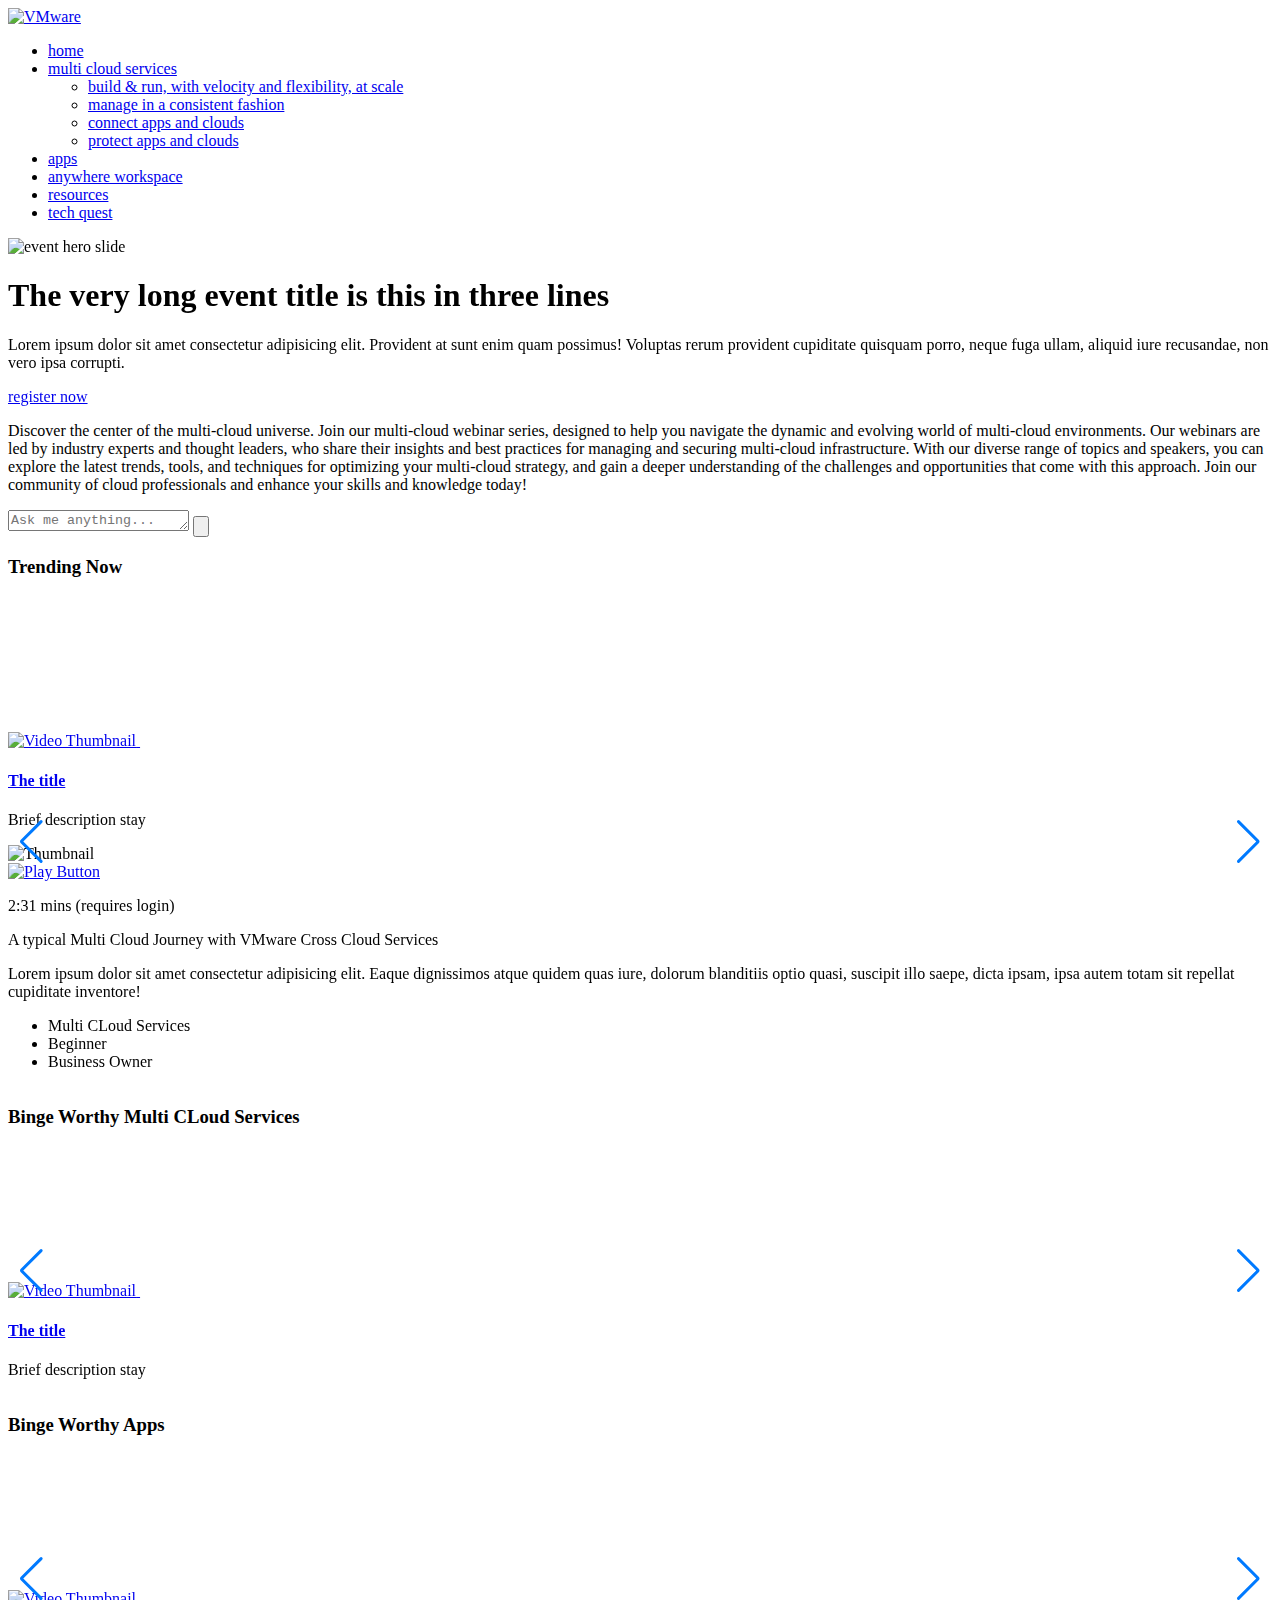
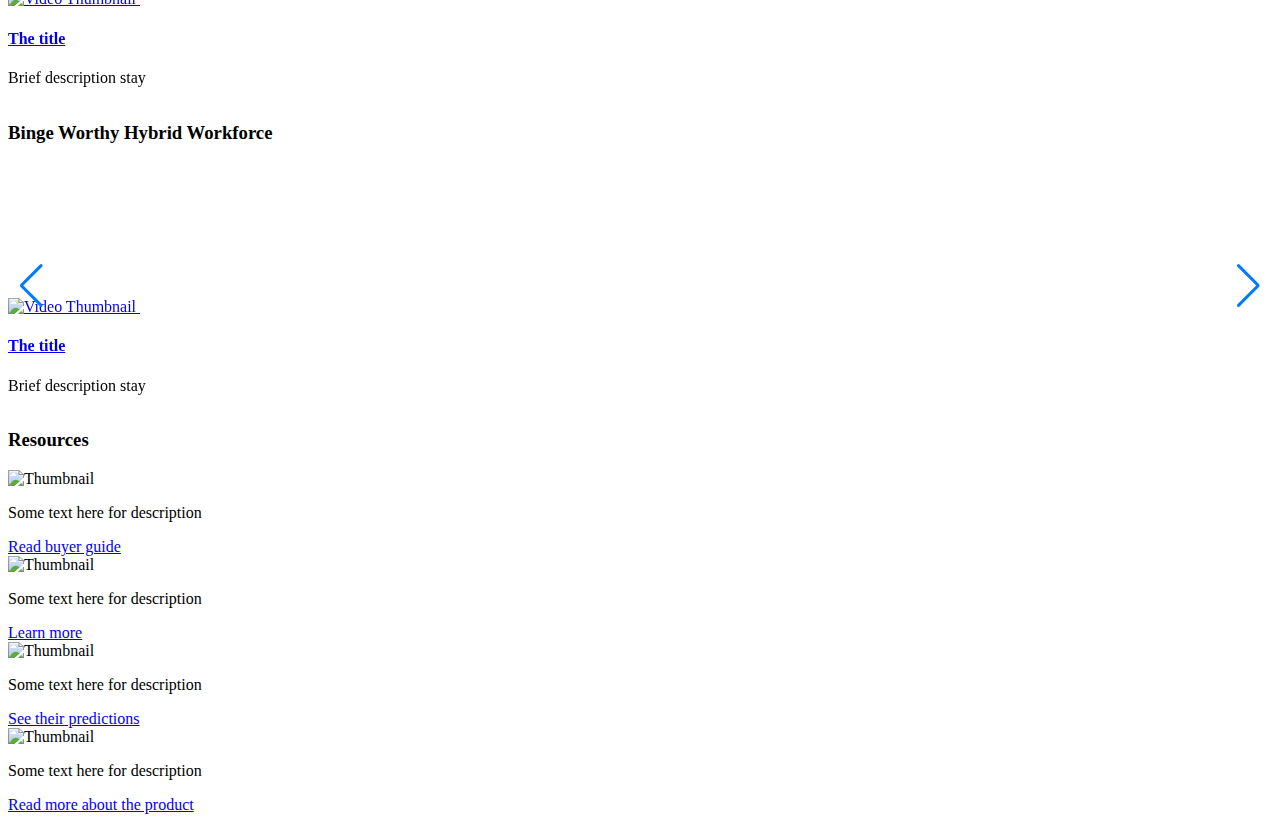
==== index.html @ da5b0b2d "Update index.html" ====
<!DOCTYPE HTML>
<html lang="en" class="no-js">
<head>
	<meta charset='UTF-8'>
	<!-- www.phpied.com/conditional-comments-block-downloads/ -->
	<!--[if IE]><![endif]-->

	<meta http-equiv="X-UA-Compatible" content="IE=edge,chrome=1">
	<meta name="viewport" content="width=device-width, initial-scale=1.0, user-scalable=no">

	<link rel="shortcut icon" href="/favicon.ico">
	<link rel="apple-touch-icon" href="/apple-touch-icon.png">


	<link rel="stylesheet" href="//www.vmware.com/content/dam/vmwaredesigns/scrapercontent/responsive.css">
	<link href="//vjs.zencdn.net/8.3.0/video-js.css" rel="stylesheet" />
	<link rel="stylesheet" href="//cdn.jsdelivr.net/npm/swiper@10/swiper-bundle.min.css">
	<link rel="stylesheet" href="//cdnjs.cloudflare.com/ajax/libs/magnific-popup.js/1.1.0/magnific-popup.css">
	<link rel="stylesheet" href="css/screen.css" />

	<!--[if lt IE 9]>
	<script src="//html5shiv.googlecode.com/svn/trunk/html5.js"></script>
	<![endif]-->	

	<title>VMware Resource Hub - APJ</title>

</head>

<body>

	<header class="site_header outer_wrap">
		<div class="wrap">
			<div class="header_nav flexbox"> <!-- Add Active -->
				<a href="#" class="home_page">
					<img src="images/vmware.svg" alt="VMware">
				</a>
				<nav class="main_nav">
					<div class="toggleWrap">
						<div class="toggle"> <!-- Add Active -->
							<div class="top"><span></span></div>
							<div class="center"><span></span></div>
							<div class="bottom"><span></span></div>
						</div>
					</div><!-- End of toggleWrap -->
					<ul class="menu">
						<li><a href="#">home</a></li>
						<li>
							<a href="#">multi cloud services</a>
							<ul>
								<li><a href="#">build &amp; run, with velocity and flexibility, at scale</a></li>
								<li><a href="#">manage in a consistent fashion</a></li>
								<li><a href="#">connect apps and clouds</a></li>
								<li><a href="#">protect apps and clouds</a></li>
							</ul>
						</li>
						<li><a href="#">apps</a></li>
						<li><a href="#">anywhere workspace</a></li>
						<li><a href="#">resources</a></li>
						<li><a href="#">tech quest</a></li>
					</ul>
				</nav>
			</div>
		</div>
	</header>

	<section class="event_slides">
		<div class="event_slides-container">
			<div class="swiper event_swiper">
			  <!-- Additional required wrapper -->
			  <div class="swiper-wrapper">
			    <!-- Slides -->
			    <div class="swiper-slide event_swiper-container">
			    	<img src="images/vmwareexplore2023.jpg" alt="event hero slide">
						<div class="event_details">
							<h1 class="event_details-title">The very long event title is this in three lines</h1>
							<p class="event_details-desc">Lorem ipsum dolor sit amet consectetur adipisicing elit. Provident at sunt enim quam possimus! Voluptas rerum provident cupiditate quisquam porro, neque fuga ullam, aliquid iure recusandae, non vero ipsa corrupti.</p>
							<a href="#" class="button">register now</a>
						</div>
			    </div>
			    <div class="swiper-slide event_swiper-container">
			    	<img src="images/eventHero.jpg" alt="event hero slide">
						<div class="event_details">
							<h1 class="event_details-title" style="color: #717074;">The event title</h1>
							<p class="event_details-desc" style="color: #717074;">some description text stay here</p>
							<a href="#" class="button">register now</a>
						</div>
			    </div>
			  </div>
			  <!-- If we need pagination -->
			  <div class="swiper-pagination"></div>
			</div>
		</div>
	</section>

	<div class="pageWrap outer_wrap">
		
		<section class="intro wrap">
			<p>Discover the center of the multi-cloud universe.  Join our multi-cloud webinar series, designed to help you navigate the dynamic and evolving world of multi-cloud environments. Our webinars are led by industry experts and thought leaders, who share their insights and best practices for managing and securing multi-cloud infrastructure. With our diverse range of topics and speakers, you can explore the latest trends, tools, and techniques for optimizing your multi-cloud strategy, and gain a deeper understanding of the challenges and opportunities that come with this approach. Join our community of cloud professionals and enhance your skills and knowledge today!</p>
		</section>

		<main class="main_contents wrap">
			
			<section class="search_filter">
				<form action="">
					<textarea rows="1" placeholder="Ask me anything..."></textarea>
					<button class="search_filter-button">
						<svg xmlns="http://www.w3.org/2000/svg" viewBox="0 0 16 16" fill="none" class="h-4 w-4 m-1 md:m-0" stroke-width="2">
							<path d="M.5 1.163A1 1 0 0 1 1.97.28l12.868 6.837a1 1 0 0 1 0 1.766L1.969 15.72A1 1 0 0 1 .5 14.836V10.33a1 1 0 0 1 .816-.983L8.5 8 1.316 6.653A1 1 0 0 1 .5 5.67V1.163Z" fill="currentColor"></path>
						</svg>
					</button>
				</form>
			</section>

			<section class="contents">
				<div class="contents_video">
					<!-- Videos Row -->
					<article class="row videos_row">
						<h3>Trending Now</h3>
						<!-- Slider main container -->
						<div class="swiper video_swiper">
						  <!-- Additional required wrapper -->
						  <div class="swiper-wrapper">
						    <!-- Slides -->
						    <div class="swiper-slide video flexbox">
						    	<a href="#video1" class="video_link open-popup-link">
						    		<img src="images/uma.jpg" alt="Video Thumbnail">
						    	</a>
					    		<video id="my-video" class="video-js" preload="auto" poster="images/uma.jpg" data-setup='{}' vjs-big-play-centered>
									  <source src="//vjs.zencdn.net/v/oceans.mp4" type="video/mp4">
									  	<p class="vjs-no-js">
									  		To view this video please enable JavaScript, and consider upgrading to a web browser that <a href="https://videojs.com/html5-video-support/" target="_blank">supports HTML5 video</a>
									  	</p>
									</video>
						    	<div class="video_desc">
						    		<a href="#video1" class="open-popup-link">
						    			<h4>The title</h4>
						    		</a>
						    		<p>Brief description stay</p>
						    	</div>
						    	<div id="video1" class="white-popup mfp-hide video_pop">
										<div class="video_pop-thumbnail"><img src="uma.jpg" alt="Thumbnail"></div>
										<div class="info">
											<div class="info_announcement">
												<a href="https://videos.vmware.com/" target="_blank"><img src="images/play.png" alt="Play Button"></a>
												<p>2:31 mins (requires login)</p>
											</div>
											<div class="info_desc">
												<p class="title">
													A typical Multi Cloud Journey with VMware Cross Cloud Services
												</p>
												<p>
													Lorem ipsum dolor sit amet consectetur adipisicing elit. Eaque dignissimos atque quidem quas iure, dolorum blanditiis optio quasi, suscipit illo saepe, dicta ipsam, ipsa autem totam sit repellat cupiditate inventore!
												</p>
											</div>
											<div class="info_tags">
												<ul>
													<li>Multi CLoud Services</li>
													<li>Beginner</li>
													<li>Business Owner</li>
												</ul>
											</div>
										</div>
									</div>
						    </div>
						    <div class="swiper-slide video flexbox">
						    	<a href="#" class="video_link">
						    		<img src="images/Craig_skills-gap-article-image.jpg" alt="Video Thumbnail">
						    	</a>
					    		<video id="my-video" class="video-js" preload="auto" poster="images/Craig_skills-gap-article-image.jpg" data-setup='{}' vjs-big-play-centered>
									  <source src="//vjs.zencdn.net/v/oceans.mp4" type="video/mp4">
								  	<p class="vjs-no-js">
								  		To view this video please enable JavaScript, and consider upgrading to a web browser that <a href="https://videojs.com/html5-video-support/" target="_blank">supports HTML5 video</a>
								  	</p>
									</video>
						    	<div class="video_desc">
						    		<a href="#">
						    			<h4>The title</h4>
						    		</a>
						    		<p>Brief description stay</p>
						    	</div>
						    </div>
						    <div class="swiper-slide video flexbox">
						    	<a href="#" class="video_link">
						    		<img src="images/Forbes-Best-Employers-for-Diversity_23_1200x600.jpg" alt="Video Thumbnail">
						    	</a>
					    		<video id="my-video" class="video-js" preload="auto" poster="images/Forbes-Best-Employers-for-Diversity_23_1200x600.jpg" data-setup='{}' vjs-big-play-centered>
									  <source src="//vjs.zencdn.net/v/oceans.mp4" type="video/mp4">
								  	<p class="vjs-no-js">
								  		To view this video please enable JavaScript, and consider upgrading to a web browser that <a href="https://videojs.com/html5-video-support/" target="_blank">supports HTML5 video</a>
								  	</p>
									</video>
						    	<div class="video_desc">
						    		<a href="#">
						    			<h4>The title</h4>
						    		</a>
						    		<p>Brief description stay</p>
						    	</div>
						    </div>
						    <div class="swiper-slide video flexbox">
						    	<a href="#" class="video_link">
						    		<img src="images/GettyImages-1165633152.jpg" alt="Video Thumbnail">
						    	</a>
					    		<video id="my-video" class="video-js" preload="auto" poster="images/GettyImages-1165633152.jpg" data-setup='{}'>
									  <source src="//vjs.zencdn.net/v/oceans.mp4" type="video/mp4">
								  	<p class="vjs-no-js">
								  		To view this video please enable JavaScript, and consider upgrading to a web browser that <a href="https://videojs.com/html5-video-support/" target="_blank">supports HTML5 video</a>
								  	</p>
									</video>
						    	<div class="video_desc">
						    		<a href="#">
						    			<h4>The title</h4>
						    		</a>
						    		<p>Brief description stay</p>
						    	</div>
						    </div>
						    <div class="swiper-slide video flexbox">
						    	<a href="#" class="video_link">
						    		<img src="images/GettyImages-1266563478.jpg" alt="Video Thumbnail">
						    	</a>
					    		<video id="my-video" class="video-js" preload="auto" poster="images/GettyImages-1266563478.jpg" data-setup='{}'>
									  <source src="//vjs.zencdn.net/v/oceans.mp4" type="video/mp4">
								  	<p class="vjs-no-js">
								  		To view this video please enable JavaScript, and consider upgrading to a web browser that <a href="https://videojs.com/html5-video-support/" target="_blank">supports HTML5 video</a>
								  	</p>
									</video>
						    	<div class="video_desc">
						    		<a href="#">
						    			<h4>The title</h4>
						    		</a>
						    		<p>Brief description stay</p>
						    	</div>
						    </div>
						    <div class="swiper-slide video flexbox">
						    	<a href="#" class="video_link">
						    		<img src="images/GettyImages-1310129233.jpg" alt="Video Thumbnail">
						    	</a>
					    		<video id="my-video" class="video-js" preload="auto" poster="images/GettyImages-1310129233.jpg" data-setup='{}'>
									  <source src="//vjs.zencdn.net/v/oceans.mp4" type="video/mp4">
								  	<p class="vjs-no-js">
								  		To view this video please enable JavaScript, and consider upgrading to a web browser that <a href="https://videojs.com/html5-video-support/" target="_blank">supports HTML5 video</a>
								  	</p>
									</video>
						    	<div class="video_desc">
						    		<a href="#">
						    			<h4>The title</h4>
						    		</a>
						    		<p>Brief description stay</p>
						    	</div>
						    </div>
						  </div>
						  <!-- If we need navigation buttons -->
						  <div class="swiper-button-prev"></div>
					  	<div class="swiper-button-next"></div>
						</div>
					</article>

					<!-- Videos Row -->
					<article class="row videos_row">
						<h3>Binge Worthy Multi CLoud Services</h3>
						<!-- Slider main container -->
						<div class="swiper video_swiper">
						  <!-- Additional required wrapper -->
						  <div class="swiper-wrapper">
						    <!-- Slides -->
						    <div class="swiper-slide video flexbox">
						    	<a href="#" class="video_link">
						    		<img src="images/Hummingbird-thumbnail.jpg" alt="Video Thumbnail">
						    	</a>
					    		<video id="my-video" class="video-js" preload="auto" poster="images/Hummingbird-thumbnail.jpg" data-setup='{}'>
									  <source src="//vjs.zencdn.net/v/oceans.mp4" type="video/mp4">
								  	<p class="vjs-no-js">
								  		To view this video please enable JavaScript, and consider upgrading to a web browser that <a href="https://videojs.com/html5-video-support/" target="_blank">supports HTML5 video</a>
								  	</p>
									</video>
						    	<div class="video_desc">
						    		<a href="#">
						    			<h4>The title</h4>
						    		</a>
						    		<p>Brief description stay</p>
						    	</div>
						    </div>
						    <div class="swiper-slide video flexbox">
						    	<a href="#" class="video_link">
						    		<img src="images/kitradio-e1683041613956.jpg" alt="Video Thumbnail">
						    	</a>
					    		<video id="my-video" class="video-js" preload="auto" poster="images/kitradio-e1683041613956.jpg" data-setup='{}'>
									  <source src="//vjs.zencdn.net/v/oceans.mp4" type="video/mp4">
								  	<p class="vjs-no-js">
								  		To view this video please enable JavaScript, and consider upgrading to a web browser that <a href="https://videojs.com/html5-video-support/" target="_blank">supports HTML5 video</a>
								  	</p>
									</video>
						    	<div class="video_desc">
						    		<a href="#">
						    			<h4>The title</h4>
						    		</a>
						    		<p>Brief description stay</p>
						    	</div>
						    </div>
						    <div class="swiper-slide video flexbox">
						    	<a href="#" class="video_link">
						    		<img src="images/multi-cloud-costs-benefits-analysis-vmware-survey.jpg" alt="Video Thumbnail">
						    	</a>
					    		<video id="my-video" class="video-js" preload="auto" poster="images/multi-cloud-costs-benefits-analysis-vmware-survey.jpg" data-setup='{}'>
									  <source src="//vjs.zencdn.net/v/oceans.mp4" type="video/mp4">
								  	<p class="vjs-no-js">
								  		To view this video please enable JavaScript, and consider upgrading to a web browser that <a href="https://videojs.com/html5-video-support/" target="_blank">supports HTML5 video</a>
								  	</p>
									</video>
						    	<div class="video_desc">
						    		<a href="#">
						    			<h4>The title</h4>
						    		</a>
						    		<p>Brief description stay</p>
						    	</div>
						    </div>
						    <div class="swiper-slide video flexbox">
						    	<a href="#" class="video_link">
						    		<img src="images/Raghu-byline-HERO.jpg" alt="Video Thumbnail">
						    	</a>
					    		<video id="my-video" class="video-js" preload="auto" poster="images/Raghu-byline-HERO.jpg" data-setup='{}'>
									  <source src="//vjs.zencdn.net/v/oceans.mp4" type="video/mp4">
								  	<p class="vjs-no-js">
								  		To view this video please enable JavaScript, and consider upgrading to a web browser that <a href="https://videojs.com/html5-video-support/" target="_blank">supports HTML5 video</a>
								  	</p>
									</video>
						    	<div class="video_desc">
						    		<a href="#">
						    			<h4>The title</h4>
						    		</a>
						    		<p>Brief description stay</p>
						    	</div>
						    </div>
						    <div class="swiper-slide video flexbox">
						    	<a href="#" class="video_link">
						    		<img src="images/raghuonstage.jpg" alt="Video Thumbnail">
						    	</a>
					    		<video id="my-video" class="video-js" preload="auto" poster="images/raghuonstage.jpg" data-setup='{}'>
									  <source src="//vjs.zencdn.net/v/oceans.mp4" type="video/mp4">
								  	<p class="vjs-no-js">
								  		To view this video please enable JavaScript, and consider upgrading to a web browser that <a href="https://videojs.com/html5-video-support/" target="_blank">supports HTML5 video</a>
								  	</p>
									</video>
						    	<div class="video_desc">
						    		<a href="#">
						    			<h4>The title</h4>
						    		</a>
						    		<p>Brief description stay</p>
						    	</div>
						    </div>
						    <div class="swiper-slide video flexbox">
						    	<a href="#" class="video_link">
						    		<img src="images/Sylvain-on-stage-at-Explore_one-year-in-APJ.jpg" alt="Video Thumbnail">
						    	</a>
					    		<video id="my-video" class="video-js" preload="auto" poster="images/Sylvain-on-stage-at-Explore_one-year-in-APJ.jpg" data-setup='{}'>
									  <source src="//vjs.zencdn.net/v/oceans.mp4" type="video/mp4">
								  	<p class="vjs-no-js">
								  		To view this video please enable JavaScript, and consider upgrading to a web browser that <a href="https://videojs.com/html5-video-support/" target="_blank">supports HTML5 video</a>
								  	</p>
									</video>
						    	<div class="video_desc">
						    		<a href="#">
						    			<h4>The title</h4>
						    		</a>
						    		<p>Brief description stay</p>
						    	</div>
						    </div>
						  </div>
						  <!-- If we need navigation buttons -->
						  <div class="swiper-button-prev"></div>
					  	<div class="swiper-button-next"></div>
						</div>
					</article>
					
					<!-- Videos Row -->
					<article class="row videos_row">
						<h3>Binge Worthy Apps</h3>
						<!-- Slider main container -->
						<div class="swiper video_swiper">
						  <!-- Additional required wrapper -->
						  <div class="swiper-wrapper">
						    <!-- Slides -->
						    <div class="swiper-slide video flexbox">
						    	<a href="#" class="video_link">
						    		<img src="images/THS01364copy.jpg" alt="Video Thumbnail">
						    	</a>
					    		<video id="my-video" class="video-js" preload="auto" poster="images/THS01364copy.jpg" data-setup='{}'>
									  <source src="//vjs.zencdn.net/v/oceans.mp4" type="video/mp4">
								  	<p class="vjs-no-js">
								  		To view this video please enable JavaScript, and consider upgrading to a web browser that <a href="https://videojs.com/html5-video-support/" target="_blank">supports HTML5 video</a>
								  	</p>
									</video>
						    	<div class="video_desc">
						    		<a href="#">
						    			<h4>The title</h4>
						    		</a>
						    		<p>Brief description stay</p>
						    	</div>
						    </div>
						    <div class="swiper-slide video flexbox">
						    	<a href="#" class="video_link">
						    		<img src="images/Windfarm.jpg" alt="Video Thumbnail">
						    	</a>
					    		<video id="my-video" class="video-js" preload="auto" poster="images/Windfarm.jpg" data-setup='{}'>
									  <source src="//vjs.zencdn.net/v/oceans.mp4" type="video/mp4">
								  	<p class="vjs-no-js">
								  		To view this video please enable JavaScript, and consider upgrading to a web browser that <a href="https://videojs.com/html5-video-support/" target="_blank">supports HTML5 video</a>
								  	</p>
									</video>
						    	<div class="video_desc">
						    		<a href="#">
						    			<h4>The title</h4>
						    		</a>
						    		<p>Brief description stay</p>
						    	</div>
						    </div>
						    <div class="swiper-slide video flexbox">
						    	<a href="#" class="video_link">
						    		<img src="images/Connecting-partners-2_Uma.jpg" alt="Video Thumbnail">
						    	</a>
					    		<video id="my-video" class="video-js" preload="auto" poster="images/Connecting-partners-2_Uma.jpg" data-setup='{}'>
									  <source src="//vjs.zencdn.net/v/oceans.mp4" type="video/mp4">
								  	<p class="vjs-no-js">
								  		To view this video please enable JavaScript, and consider upgrading to a web browser that <a href="https://videojs.com/html5-video-support/" target="_blank">supports HTML5 video</a>
								  	</p>
									</video>
						    	<div class="video_desc">
						    		<a href="#">
						    			<h4>The title</h4>
						    		</a>
						    		<p>Brief description stay</p>
						    	</div>
						    </div>
						    <div class="swiper-slide video flexbox">
						    	<a href="#" class="video_link">
						    		<img src="images/Connecting-partners-2_Uma.jpg" alt="Video Thumbnail">
						    	</a>
					    		<video id="my-video" class="video-js" preload="auto" poster="images/Connecting-partners-2_Uma.jpg" data-setup='{}'>
									  <source src="//vjs.zencdn.net/v/oceans.mp4" type="video/mp4">
								  	<p class="vjs-no-js">
								  		To view this video please enable JavaScript, and consider upgrading to a web browser that <a href="https://videojs.com/html5-video-support/" target="_blank">supports HTML5 video</a>
								  	</p>
									</video>
						    	<div class="video_desc">
						    		<a href="#">
						    			<h4>The title</h4>
						    		</a>
						    		<p>Brief description stay</p>
						    	</div>
						    </div>
						    <div class="swiper-slide video flexbox">
						    	<a href="#" class="video_link">
						    		<img src="images/Forbes-Best-Employers-for-Diversity_23_1200x600.jpg" alt="Video Thumbnail">
						    	</a>
					    		<video id="my-video" class="video-js" preload="auto" poster="images/Forbes-Best-Employers-for-Diversity_23_1200x600.jpg" data-setup='{}'>
									  <source src="//vjs.zencdn.net/v/oceans.mp4" type="video/mp4">
								  	<p class="vjs-no-js">
								  		To view this video please enable JavaScript, and consider upgrading to a web browser that <a href="https://videojs.com/html5-video-support/" target="_blank">supports HTML5 video</a>
								  	</p>
									</video>
						    	<div class="video_desc">
						    		<a href="#">
						    			<h4>The title</h4>
						    		</a>
						    		<p>Brief description stay</p>
						    	</div>
						    </div>
						    <div class="swiper-slide video flexbox">
						    	<a href="#" class="video_link">
						    		<img src="images/GettyImages-1165633152.jpg" alt="Video Thumbnail">
						    	</a>
					    		<video id="my-video" class="video-js" preload="auto" poster="images/GettyImages-1165633152.jpg" data-setup='{}'>
									  <source src="//vjs.zencdn.net/v/oceans.mp4" type="video/mp4">
								  	<p class="vjs-no-js">
								  		To view this video please enable JavaScript, and consider upgrading to a web browser that <a href="https://videojs.com/html5-video-support/" target="_blank">supports HTML5 video</a>
								  	</p>
									</video>
						    	<div class="video_desc">
						    		<a href="#">
						    			<h4>The title</h4>
						    		</a>
						    		<p>Brief description stay</p>
						    	</div>
						    </div>
						  </div>
						  <!-- If we need navigation buttons -->
						  <div class="swiper-button-prev"></div>
					  	<div class="swiper-button-next"></div>
						</div>
					</article>
					
					<!-- Videos Row -->
					<article class="row videos_row">
						<h3>Binge Worthy Hybrid Workforce</h3>
						<!-- Slider main container -->
						<div class="swiper video_swiper">
						  <!-- Additional required wrapper -->
						  <div class="swiper-wrapper">
						    <!-- Slides -->
						    <div class="swiper-slide video flexbox">
						    	<a href="#" class="video_link">
						    		<img src="images/GettyImages-1266563478.jpg" alt="Video Thumbnail">
						    	</a>
					    		<video id="my-video" class="video-js" preload="auto" poster="images/GettyImages-1266563478.jpg" data-setup='{}'>
									  <source src="//vjs.zencdn.net/v/oceans.mp4" type="video/mp4">
								  	<p class="vjs-no-js">
								  		To view this video please enable JavaScript, and consider upgrading to a web browser that <a href="https://videojs.com/html5-video-support/" target="_blank">supports HTML5 video</a>
								  	</p>
									</video>
						    	<div class="video_desc">
						    		<a href="#">
						    			<h4>The title</h4>
						    		</a>
						    		<p>Brief description stay</p>
						    	</div>
						    </div>
						    <div class="swiper-slide video flexbox">
						    	<a href="#" class="video_link">
						    		<img src="images/GettyImages-1310129233.jpg" alt="Video Thumbnail">
						    	</a>
					    		<video id="my-video" class="video-js" preload="auto" poster="images/GettyImages-1310129233.jpg" data-setup='{}'>
									  <source src="//vjs.zencdn.net/v/oceans.mp4" type="video/mp4">
								  	<p class="vjs-no-js">
								  		To view this video please enable JavaScript, and consider upgrading to a web browser that <a href="https://videojs.com/html5-video-support/" target="_blank">supports HTML5 video</a>
								  	</p>
									</video>
						    	<div class="video_desc">
						    		<a href="#">
						    			<h4>The title</h4>
						    		</a>
						    		<p>Brief description stay</p>
						    	</div>
						    </div>
						    <div class="swiper-slide video flexbox">
						    	<a href="#" class="video_link">
						    		<img src="images/Hummingbird-thumbnail.jpg" alt="Video Thumbnail">
						    	</a>
					    		<video id="my-video" class="video-js" preload="auto" poster="images/Hummingbird-thumbnail.jpg" data-setup='{}'>
									  <source src="//vjs.zencdn.net/v/oceans.mp4" type="video/mp4">
								  	<p class="vjs-no-js">
								  		To view this video please enable JavaScript, and consider upgrading to a web browser that <a href="https://videojs.com/html5-video-support/" target="_blank">supports HTML5 video</a>
								  	</p>
									</video>
						    	<div class="video_desc">
						    		<a href="#">
						    			<h4>The title</h4>
						    		</a>
						    		<p>Brief description stay</p>
						    	</div>
						    </div>
						    <div class="swiper-slide video flexbox">
						    	<a href="#" class="video_link">
						    		<img src="images/kitradio-e1683041613956.jpg" alt="Video Thumbnail">
						    	</a>
					    		<video id="my-video" class="video-js" preload="auto" poster="images/kitradio-e1683041613956.jpg" data-setup='{}'>
									  <source src="//vjs.zencdn.net/v/oceans.mp4" type="video/mp4">
								  	<p class="vjs-no-js">
								  		To view this video please enable JavaScript, and consider upgrading to a web browser that <a href="https://videojs.com/html5-video-support/" target="_blank">supports HTML5 video</a>
								  	</p>
									</video>
						    	<div class="video_desc">
						    		<a href="#">
						    			<h4>The title</h4>
						    		</a>
						    		<p>Brief description stay</p>
						    	</div>
						    </div>
						    <div class="swiper-slide video flexbox">
						    	<a href="#" class="video_link">
						    		<img src="images/multi-cloud-costs-benefits-analysis-vmware-survey.jpg" alt="Video Thumbnail">
						    	</a>
					    		<video id="my-video" class="video-js" preload="auto" poster="images/multi-cloud-costs-benefits-analysis-vmware-survey.jpg" data-setup='{}'>
									  <source src="//vjs.zencdn.net/v/oceans.mp4" type="video/mp4">
								  	<p class="vjs-no-js">
								  		To view this video please enable JavaScript, and consider upgrading to a web browser that <a href="https://videojs.com/html5-video-support/" target="_blank">supports HTML5 video</a>
								  	</p>
									</video>
						    	<div class="video_desc">
						    		<a href="#">
						    			<h4>The title</h4>
						    		</a>
						    		<p>Brief description stay</p>
						    	</div>
						    </div>
						    <div class="swiper-slide video flexbox">
						    	<a href="#" class="video_link">
						    		<img src="images/Raghu-byline-HERO.jpg" alt="Video Thumbnail">
						    	</a>
					    		<video id="my-video" class="video-js" preload="auto" poster="images/Raghu-byline-HERO.jpg" data-setup='{}'>
									  <source src="//vjs.zencdn.net/v/oceans.mp4" type="video/mp4">
								  	<p class="vjs-no-js">
								  		To view this video please enable JavaScript, and consider upgrading to a web browser that <a href="https://videojs.com/html5-video-support/" target="_blank">supports HTML5 video</a>
								  	</p>
									</video>
						    	<div class="video_desc">
						    		<a href="#">
						    			<h4>The title</h4>
						    		</a>
						    		<p>Brief description stay</p>
						    	</div>
						    </div>
						  </div>
						  <!-- If we need navigation buttons -->
						  <div class="swiper-button-prev"></div>
					  	<div class="swiper-button-next"></div>
						</div>
					</article>
				</div>
				<div class="contents_resources">
					<aside>
						<h3>Resources</h3>
						<article class="new_resource">
							<img src="images/1723233-vmwx22-anywhere-workspace-HERO.jpg" alt="Thumbnail">
							<p>Some text here for description</p>
							<a href="#" class="mini_button">Read buyer guide</a>
						</article>
						<article class="new_resource">
							<img src="images/1723233-vmwx22-networking-HERO.jpg" alt="Thumbnail">
							<p>Some text here for description</p>
							<a href="#" class="mini_button">Learn more</a>
						</article>
						<article class="new_resource">
							<img src="images/1723233-vmwx22-security-HERO.jpg" alt="Thumbnail">
							<p>Some text here for description</p>
							<a href="#" class="mini_button">See their predictions</a>
						</article>
						<article class="new_resource">
							<img src="images/1723233-vmwx22-sovereign-cloud-HERO-1.jpg" alt="Thumbnail">
							<p>Some text here for description</p>
							<a href="#" class="mini_button">Read more about the product</a>
						</article>
					</aside>
				</div>
			</section>

		</main>

	</div> <!-- End of pageWrap -->

	<footer class="site-footer">
		<div class="vmfoot">
			<div id="page-footer"></div>
		</div>
	</footer>

	
	
	<script type="text/javascript" src="https://code.jquery.com/jquery-latest.min.js"></script>
	<script src="//www.vmware.com/bin/vmware/template/scrapercontent.en.js"></script>
	<script src="//www.vmware.com/content/dam/vmwaredesigns/scrapercontent/responsive.js"></script>
	<!-- <script src="//vjs.zencdn.net/8.3.0/video.min.js"></script> -->
	<script src="//cdn.jsdelivr.net/npm/swiper@10/swiper-bundle.min.js"></script>
	<script src="//cdnjs.cloudflare.com/ajax/libs/magnific-popup.js/1.1.0/jquery.magnific-popup.min.js"></script>
	<script src="js/script.js"></script>
	
</body>
</html>
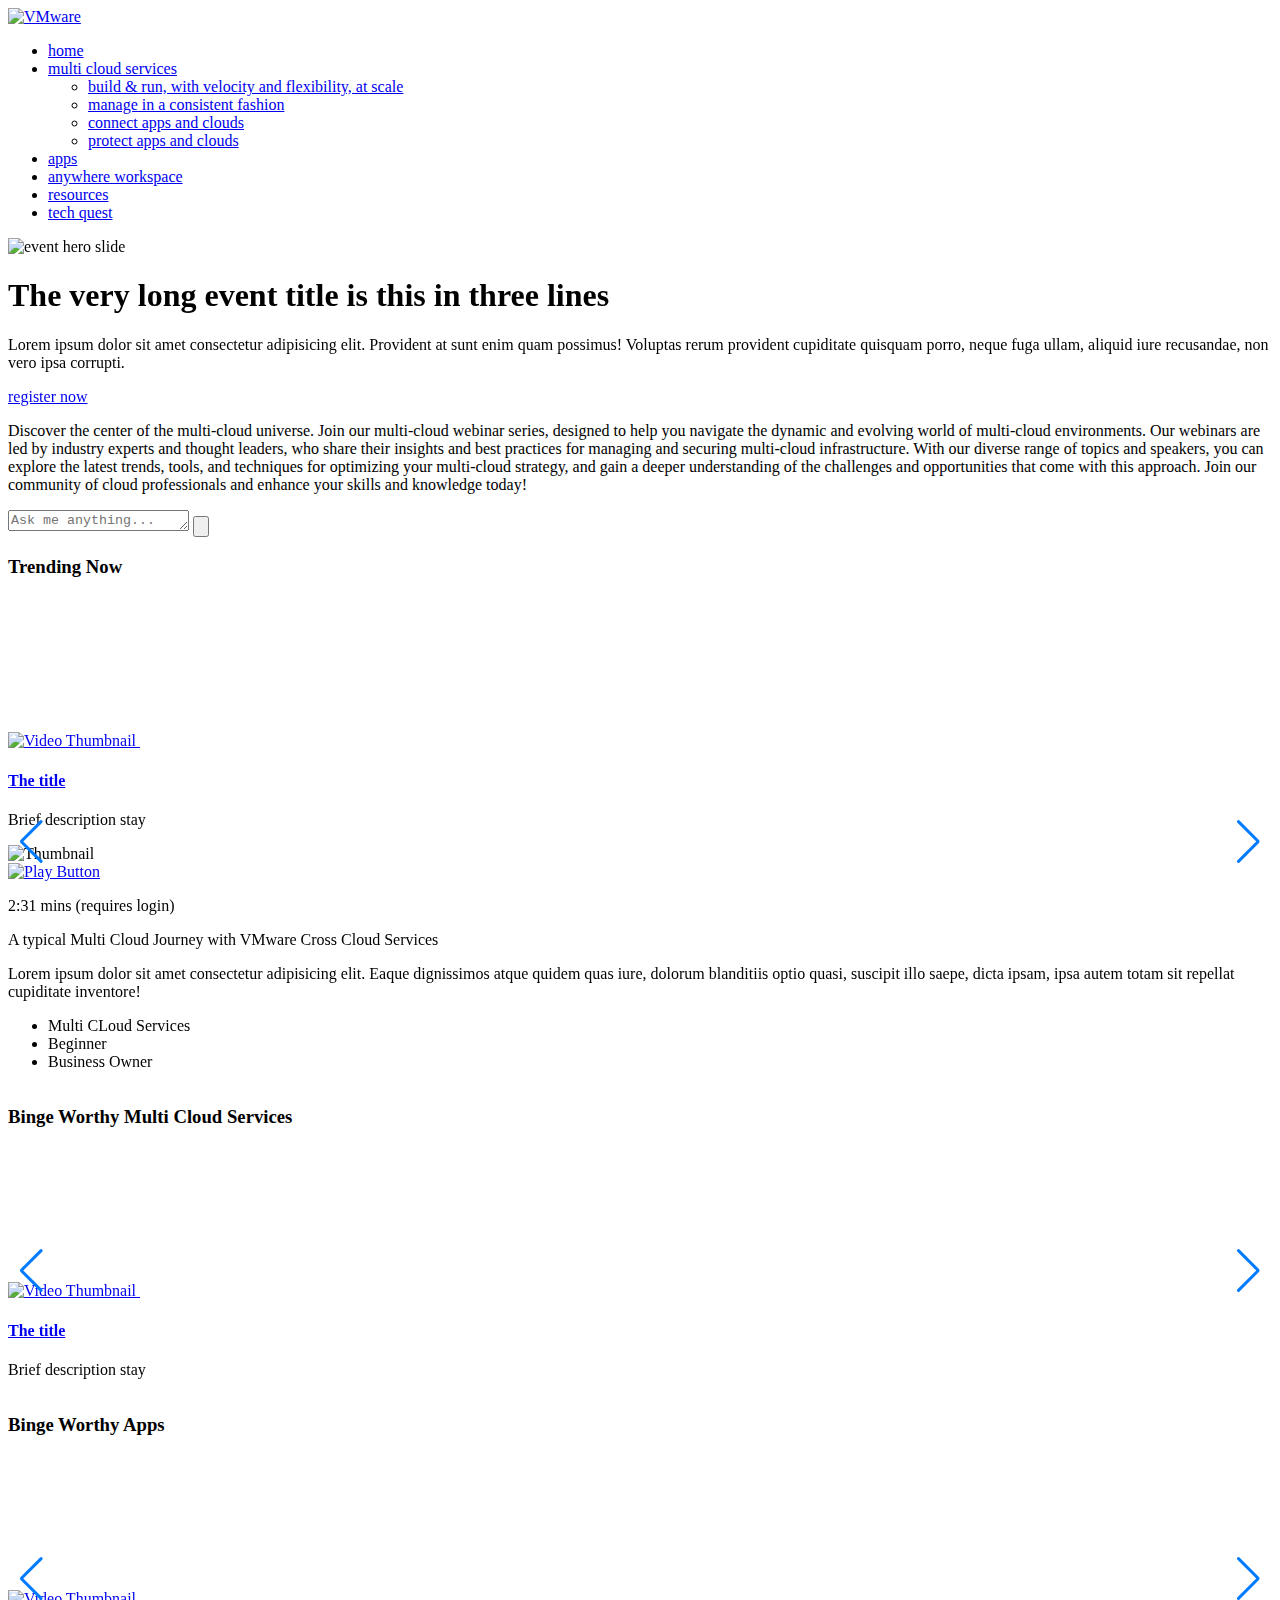
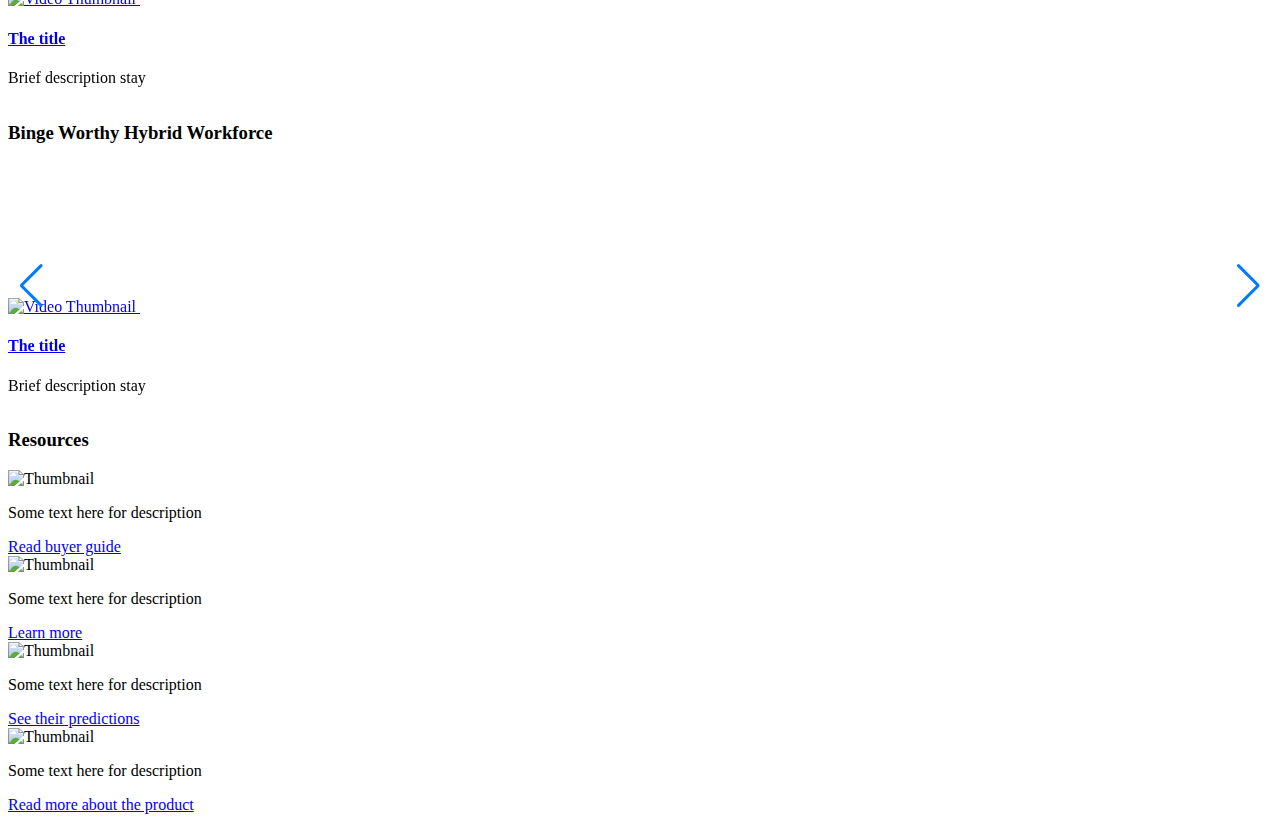
==== commit 0f30cfd9: "Update index.html" ====
--- a/index.html
+++ b/index.html
@@ -138,7 +138,7 @@
 						    		<p>Brief description stay</p>
 						    	</div>
 						    	<div id="video1" class="white-popup mfp-hide video_pop">
-										<div class="video_pop-thumbnail"><img src="uma.jpg" alt="Thumbnail"></div>
+										<div class="video_pop-thumbnail"><img src="images/uma.jpg" alt="Thumbnail"></div>
 										<div class="info">
 											<div class="info_announcement">
 												<a href="https://videos.vmware.com/" target="_blank"><img src="images/play.png" alt="Play Button"></a>
@@ -256,7 +256,7 @@
 
 					<!-- Videos Row -->
 					<article class="row videos_row">
-						<h3>Binge Worthy Multi CLoud Services</h3>
+						<h3>Binge Worthy Multi Cloud Services</h3>
 						<!-- Slider main container -->
 						<div class="swiper video_swiper">
 						  <!-- Additional required wrapper -->
@@ -415,26 +415,26 @@
 						    </div>
 						    <div class="swiper-slide video flexbox">
 						    	<a href="#" class="video_link">
-						    		<img src="images/Connecting-partners-2_Uma.jpg" alt="Video Thumbnail">
-						    	</a>
-					    		<video id="my-video" class="video-js" preload="auto" poster="images/Connecting-partners-2_Uma.jpg" data-setup='{}'>
-									  <source src="//vjs.zencdn.net/v/oceans.mp4" type="video/mp4">
-								  	<p class="vjs-no-js">
-								  		To view this video please enable JavaScript, and consider upgrading to a web browser that <a href="https://videojs.com/html5-video-support/" target="_blank">supports HTML5 video</a>
-								  	</p>
-									</video>
-						    	<div class="video_desc">
-						    		<a href="#">
-						    			<h4>The title</h4>
-						    		</a>
-						    		<p>Brief description stay</p>
-						    	</div>
-						    </div>
-						    <div class="swiper-slide video flexbox">
-						    	<a href="#" class="video_link">
-						    		<img src="images/Connecting-partners-2_Uma.jpg" alt="Video Thumbnail">
-						    	</a>
-					    		<video id="my-video" class="video-js" preload="auto" poster="images/Connecting-partners-2_Uma.jpg" data-setup='{}'>
+						    		<img src="images/uma.jpg" alt="Video Thumbnail">
+						    	</a>
+					    		<video id="my-video" class="video-js" preload="auto" poster="images/uma.jpg" data-setup='{}'>
+									  <source src="//vjs.zencdn.net/v/oceans.mp4" type="video/mp4">
+								  	<p class="vjs-no-js">
+								  		To view this video please enable JavaScript, and consider upgrading to a web browser that <a href="https://videojs.com/html5-video-support/" target="_blank">supports HTML5 video</a>
+								  	</p>
+									</video>
+						    	<div class="video_desc">
+						    		<a href="#">
+						    			<h4>The title</h4>
+						    		</a>
+						    		<p>Brief description stay</p>
+						    	</div>
+						    </div>
+						    <div class="swiper-slide video flexbox">
+						    	<a href="#" class="video_link">
+						    		<img src="images/uma.jpg" alt="Video Thumbnail">
+						    	</a>
+					    		<video id="my-video" class="video-js" preload="auto" poster="images/uma.jpg" data-setup='{}'>
 									  <source src="//vjs.zencdn.net/v/oceans.mp4" type="video/mp4">
 								  	<p class="vjs-no-js">
 								  		To view this video please enable JavaScript, and consider upgrading to a web browser that <a href="https://videojs.com/html5-video-support/" target="_blank">supports HTML5 video</a>
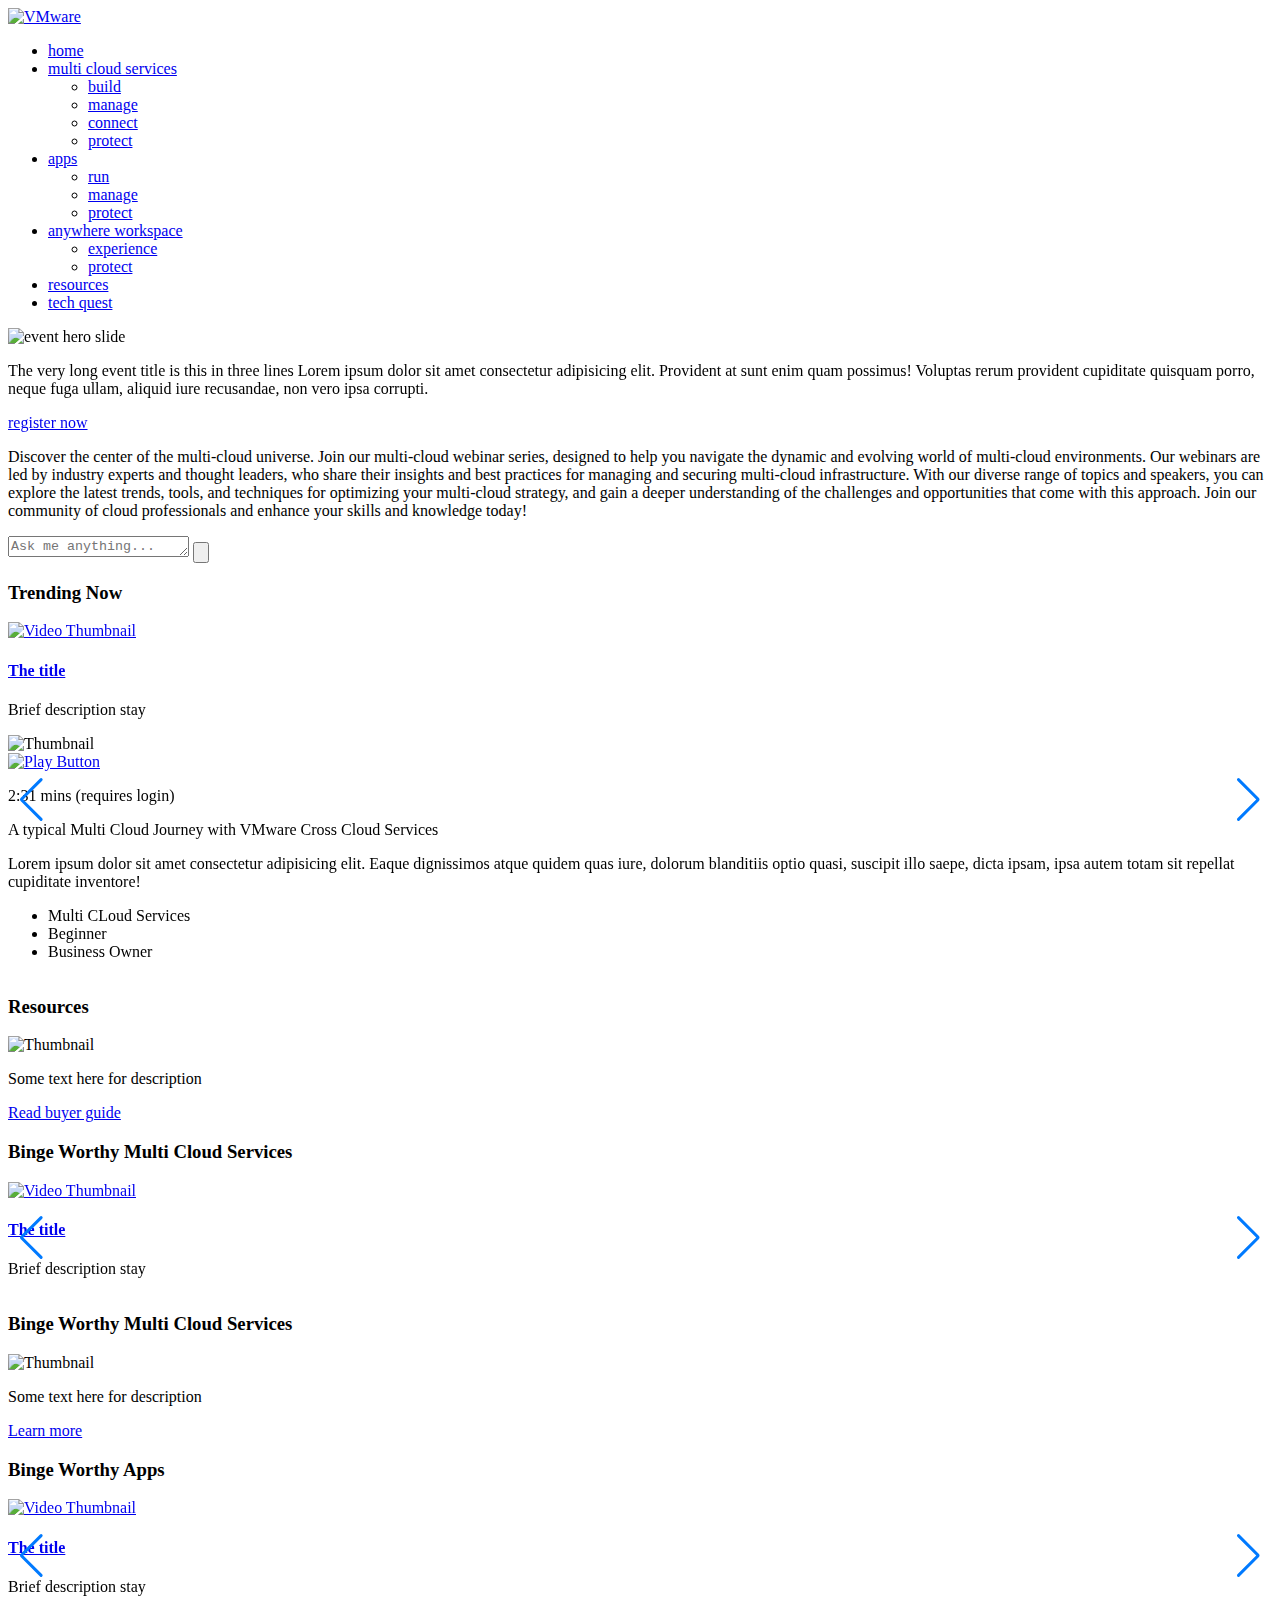
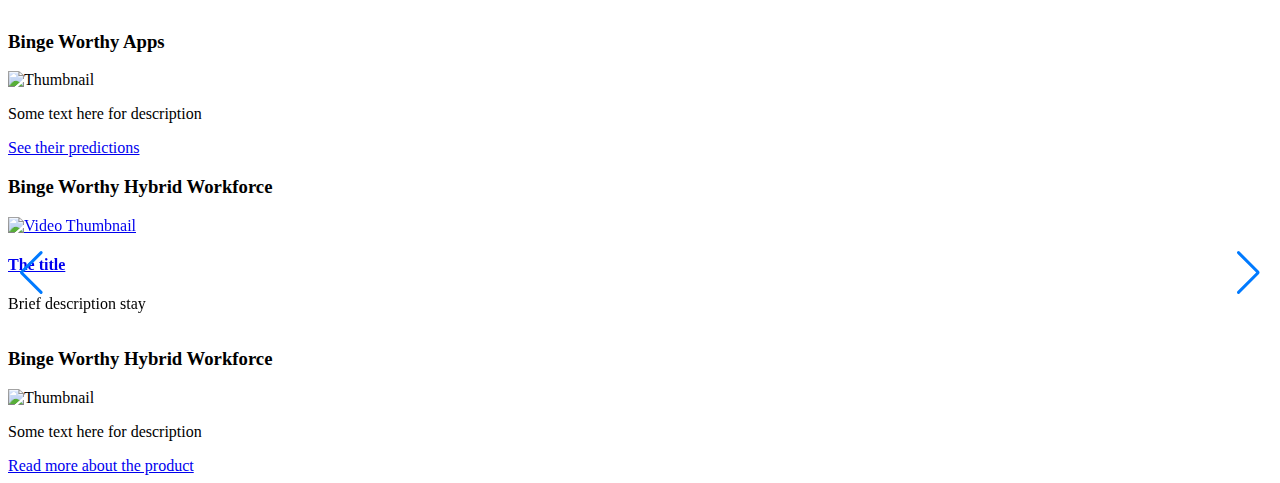
==== commit 912ee05f: "Inline Videos and Resource Thumbnails Reset Event Banner Height Redo CSS Styling" ====
--- a/index.html
+++ b/index.html
@@ -13,7 +13,6 @@
 
 
 	<link rel="stylesheet" href="//www.vmware.com/content/dam/vmwaredesigns/scrapercontent/responsive.css">
-	<link href="//vjs.zencdn.net/8.3.0/video-js.css" rel="stylesheet" />
 	<link rel="stylesheet" href="//cdn.jsdelivr.net/npm/swiper@10/swiper-bundle.min.css">
 	<link rel="stylesheet" href="//cdnjs.cloudflare.com/ajax/libs/magnific-popup.js/1.1.0/magnific-popup.css">
 	<link rel="stylesheet" href="css/screen.css" />
@@ -31,7 +30,7 @@
 	<header class="site_header outer_wrap">
 		<div class="wrap">
 			<div class="header_nav flexbox"> <!-- Add Active -->
-				<a href="#" class="home_page">
+				<a href="#" class="home_link">
 					<img src="images/vmware.svg" alt="VMware">
 				</a>
 				<nav class="main_nav">
@@ -44,17 +43,30 @@
 					</div><!-- End of toggleWrap -->
 					<ul class="menu">
 						<li><a href="#">home</a></li>
-						<li>
+						<li class="dropdown">
 							<a href="#">multi cloud services</a>
 							<ul>
-								<li><a href="#">build &amp; run, with velocity and flexibility, at scale</a></li>
-								<li><a href="#">manage in a consistent fashion</a></li>
-								<li><a href="#">connect apps and clouds</a></li>
-								<li><a href="#">protect apps and clouds</a></li>
+								<li><a href="#">build</a></li>
+								<li><a href="#">manage</a></li>
+								<li><a href="#">connect</a></li>
+								<li><a href="#">protect</a></li>
 							</ul>
 						</li>
-						<li><a href="#">apps</a></li>
-						<li><a href="#">anywhere workspace</a></li>
+						<li class="dropdown">
+							<a href="#">apps</a>
+							<ul>
+								<li><a href="#">run</a></li>
+								<li><a href="#">manage</a></li>
+								<li><a href="#">protect</a></li>
+							</ul>
+						</li>
+						<li class="dropdown">
+							<a href="#">anywhere workspace</a>
+							<ul>
+								<li><a href="#">experience</a></li>
+								<li><a href="#">protect</a></li>
+							</ul>
+						</li>
 						<li><a href="#">resources</a></li>
 						<li><a href="#">tech quest</a></li>
 					</ul>
@@ -64,31 +76,33 @@
 	</header>
 
 	<section class="event_slides">
-		<div class="event_slides-container">
-			<div class="swiper event_swiper">
-			  <!-- Additional required wrapper -->
-			  <div class="swiper-wrapper">
-			    <!-- Slides -->
-			    <div class="swiper-slide event_swiper-container">
-			    	<img src="images/vmwareexplore2023.jpg" alt="event hero slide">
-						<div class="event_details">
-							<h1 class="event_details-title">The very long event title is this in three lines</h1>
-							<p class="event_details-desc">Lorem ipsum dolor sit amet consectetur adipisicing elit. Provident at sunt enim quam possimus! Voluptas rerum provident cupiditate quisquam porro, neque fuga ullam, aliquid iure recusandae, non vero ipsa corrupti.</p>
-							<a href="#" class="button">register now</a>
-						</div>
-			    </div>
-			    <div class="swiper-slide event_swiper-container">
-			    	<img src="images/eventHero.jpg" alt="event hero slide">
-						<div class="event_details">
-							<h1 class="event_details-title" style="color: #717074;">The event title</h1>
-							<p class="event_details-desc" style="color: #717074;">some description text stay here</p>
-							<a href="#" class="button">register now</a>
-						</div>
-			    </div>
-			  </div>
-			  <!-- If we need pagination -->
-			  <div class="swiper-pagination"></div>
-			</div>
+		<div class="swiper event_swiper"> <!-- Swiper start from here -->
+		  <!-- Additional required wrapper -->
+		  <div class="swiper-wrapper">
+		    <!-- Slides -->
+		    <div class="swiper-slide event_swiper-container">
+		    	<img src="images/vmwareexplore2023.jpg" alt="event hero slide">
+					<div class="event_details">
+						<p class="event_details-desc">
+							The very long event title is this in three lines
+							<span class="event_details-copies">Lorem ipsum dolor sit amet consectetur adipisicing elit. Provident at sunt enim quam possimus! Voluptas rerum provident cupiditate quisquam porro, neque fuga ullam, aliquid iure recusandae, non vero ipsa corrupti.</span>
+						</p>
+						<a href="https://www.vmware.com/explore.html?src=WWW_us_VMW_r9l88ts9qlc6b&int_cid=7012H000000wuPMQAY" class="button" target="_blank">register now</a>
+					</div>
+		    </div>
+		    <div class="swiper-slide event_swiper-container">
+		    	<img src="images/eventHero.jpg" alt="event hero slide">
+					<div class="event_details">
+						<p class="event_details-desc" style="color: black">
+							The event title
+							<span class="event_details-copies">some description text stay here</span>
+						</p>
+						<a href="https://www.vmware.com/explore.html?src=WWW_us_VMW_r9l88ts9qlc6b&int_cid=7012H000000wuPMQAY" class="button" target="_blank">register now</a>
+					</div>
+		    </div>
+		  </div>
+		  <!-- If we need pagination -->
+		  <div class="swiper-pagination"></div>
 		</div>
 	</section>
 
@@ -98,7 +112,7 @@
 			<p>Discover the center of the multi-cloud universe.  Join our multi-cloud webinar series, designed to help you navigate the dynamic and evolving world of multi-cloud environments. Our webinars are led by industry experts and thought leaders, who share their insights and best practices for managing and securing multi-cloud infrastructure. With our diverse range of topics and speakers, you can explore the latest trends, tools, and techniques for optimizing your multi-cloud strategy, and gain a deeper understanding of the challenges and opportunities that come with this approach. Join our community of cloud professionals and enhance your skills and knowledge today!</p>
 		</section>
 
-		<main class="main_contents wrap">
+		<main class="main_content wrap">
 			
 			<section class="search_filter">
 				<form action="">
@@ -111,524 +125,403 @@
 				</form>
 			</section>
 
-			<section class="contents">
-				<div class="contents_video">
+			<section class="content">
+				<div class="content_video">
 					<!-- Videos Row -->
-					<article class="row videos_row">
-						<h3>Trending Now</h3>
-						<!-- Slider main container -->
-						<div class="swiper video_swiper">
-						  <!-- Additional required wrapper -->
-						  <div class="swiper-wrapper">
-						    <!-- Slides -->
-						    <div class="swiper-slide video flexbox">
-						    	<a href="#video1" class="video_link open-popup-link">
-						    		<img src="images/uma.jpg" alt="Video Thumbnail">
-						    	</a>
-					    		<video id="my-video" class="video-js" preload="auto" poster="images/uma.jpg" data-setup='{}' vjs-big-play-centered>
-									  <source src="//vjs.zencdn.net/v/oceans.mp4" type="video/mp4">
-									  	<p class="vjs-no-js">
-									  		To view this video please enable JavaScript, and consider upgrading to a web browser that <a href="https://videojs.com/html5-video-support/" target="_blank">supports HTML5 video</a>
-									  	</p>
-									</video>
-						    	<div class="video_desc">
-						    		<a href="#video1" class="open-popup-link">
-						    			<h4>The title</h4>
-						    		</a>
-						    		<p>Brief description stay</p>
-						    	</div>
-						    	<div id="video1" class="white-popup mfp-hide video_pop">
-										<div class="video_pop-thumbnail"><img src="images/uma.jpg" alt="Thumbnail"></div>
-										<div class="info">
-											<div class="info_announcement">
-												<a href="https://videos.vmware.com/" target="_blank"><img src="images/play.png" alt="Play Button"></a>
-												<p>2:31 mins (requires login)</p>
-											</div>
-											<div class="info_desc">
-												<p class="title">
-													A typical Multi Cloud Journey with VMware Cross Cloud Services
-												</p>
-												<p>
-													Lorem ipsum dolor sit amet consectetur adipisicing elit. Eaque dignissimos atque quidem quas iure, dolorum blanditiis optio quasi, suscipit illo saepe, dicta ipsam, ipsa autem totam sit repellat cupiditate inventore!
-												</p>
-											</div>
-											<div class="info_tags">
-												<ul>
-													<li>Multi CLoud Services</li>
-													<li>Beginner</li>
-													<li>Business Owner</li>
-												</ul>
+					<article class="row videos_row flexbox">
+						<div class="content_videos-col">
+							<h3>Trending Now</h3>
+							<!-- Slider main container -->
+							<div class="swiper video_swiper"> <!-- Swiper start from here -->
+							  <!-- Additional required wrapper -->
+							  <div class="swiper-wrapper video_swiper-container video_swiper-container">
+							    <!-- Slides -->
+							    <div class="swiper-slide video flexbox">
+							    	<a href="#video1" class="video_link open-popup-link">
+							    		<img src="images/uma.jpg" alt="Video Thumbnail">
+							    	</a>
+							    	<div class="video_desc">
+							    		<a href="#video1" class="open-popup-link">
+							    			<h4>The title</h4>
+							    		</a>
+							    		<p>Brief description stay</p>
+							    	</div>
+							    	<div id="video1" class="white-popup mfp-hide video_pop">
+											<div class="video_pop-thumbnail"><img src="images/uma.jpg" alt="Thumbnail"></div>
+											<div class="info">
+												<div class="info_announcement">
+													<a href="https://videos.vmware.com/" target="_blank"><img src="images/play.png" alt="Play Button"></a>
+													<p>2:31 mins (requires login)</p>
+												</div>
+												<div class="info_desc">
+													<p class="title">
+														A typical Multi Cloud Journey with VMware Cross Cloud Services
+													</p>
+													<p>
+														Lorem ipsum dolor sit amet consectetur adipisicing elit. Eaque dignissimos atque quidem quas iure, dolorum blanditiis optio quasi, suscipit illo saepe, dicta ipsam, ipsa autem totam sit repellat cupiditate inventore!
+													</p>
+												</div>
+												<div class="info_tags">
+													<ul>
+														<li>Multi CLoud Services</li>
+														<li>Beginner</li>
+														<li>Business Owner</li>
+													</ul>
+												</div>
 											</div>
 										</div>
-									</div>
-						    </div>
-						    <div class="swiper-slide video flexbox">
-						    	<a href="#" class="video_link">
-						    		<img src="images/Craig_skills-gap-article-image.jpg" alt="Video Thumbnail">
-						    	</a>
-					    		<video id="my-video" class="video-js" preload="auto" poster="images/Craig_skills-gap-article-image.jpg" data-setup='{}' vjs-big-play-centered>
-									  <source src="//vjs.zencdn.net/v/oceans.mp4" type="video/mp4">
-								  	<p class="vjs-no-js">
-								  		To view this video please enable JavaScript, and consider upgrading to a web browser that <a href="https://videojs.com/html5-video-support/" target="_blank">supports HTML5 video</a>
-								  	</p>
-									</video>
-						    	<div class="video_desc">
-						    		<a href="#">
-						    			<h4>The title</h4>
-						    		</a>
-						    		<p>Brief description stay</p>
-						    	</div>
-						    </div>
-						    <div class="swiper-slide video flexbox">
-						    	<a href="#" class="video_link">
-						    		<img src="images/Forbes-Best-Employers-for-Diversity_23_1200x600.jpg" alt="Video Thumbnail">
-						    	</a>
-					    		<video id="my-video" class="video-js" preload="auto" poster="images/Forbes-Best-Employers-for-Diversity_23_1200x600.jpg" data-setup='{}' vjs-big-play-centered>
-									  <source src="//vjs.zencdn.net/v/oceans.mp4" type="video/mp4">
-								  	<p class="vjs-no-js">
-								  		To view this video please enable JavaScript, and consider upgrading to a web browser that <a href="https://videojs.com/html5-video-support/" target="_blank">supports HTML5 video</a>
-								  	</p>
-									</video>
-						    	<div class="video_desc">
-						    		<a href="#">
-						    			<h4>The title</h4>
-						    		</a>
-						    		<p>Brief description stay</p>
-						    	</div>
-						    </div>
-						    <div class="swiper-slide video flexbox">
-						    	<a href="#" class="video_link">
-						    		<img src="images/GettyImages-1165633152.jpg" alt="Video Thumbnail">
-						    	</a>
-					    		<video id="my-video" class="video-js" preload="auto" poster="images/GettyImages-1165633152.jpg" data-setup='{}'>
-									  <source src="//vjs.zencdn.net/v/oceans.mp4" type="video/mp4">
-								  	<p class="vjs-no-js">
-								  		To view this video please enable JavaScript, and consider upgrading to a web browser that <a href="https://videojs.com/html5-video-support/" target="_blank">supports HTML5 video</a>
-								  	</p>
-									</video>
-						    	<div class="video_desc">
-						    		<a href="#">
-						    			<h4>The title</h4>
-						    		</a>
-						    		<p>Brief description stay</p>
-						    	</div>
-						    </div>
-						    <div class="swiper-slide video flexbox">
-						    	<a href="#" class="video_link">
-						    		<img src="images/GettyImages-1266563478.jpg" alt="Video Thumbnail">
-						    	</a>
-					    		<video id="my-video" class="video-js" preload="auto" poster="images/GettyImages-1266563478.jpg" data-setup='{}'>
-									  <source src="//vjs.zencdn.net/v/oceans.mp4" type="video/mp4">
-								  	<p class="vjs-no-js">
-								  		To view this video please enable JavaScript, and consider upgrading to a web browser that <a href="https://videojs.com/html5-video-support/" target="_blank">supports HTML5 video</a>
-								  	</p>
-									</video>
-						    	<div class="video_desc">
-						    		<a href="#">
-						    			<h4>The title</h4>
-						    		</a>
-						    		<p>Brief description stay</p>
-						    	</div>
-						    </div>
-						    <div class="swiper-slide video flexbox">
-						    	<a href="#" class="video_link">
-						    		<img src="images/GettyImages-1310129233.jpg" alt="Video Thumbnail">
-						    	</a>
-					    		<video id="my-video" class="video-js" preload="auto" poster="images/GettyImages-1310129233.jpg" data-setup='{}'>
-									  <source src="//vjs.zencdn.net/v/oceans.mp4" type="video/mp4">
-								  	<p class="vjs-no-js">
-								  		To view this video please enable JavaScript, and consider upgrading to a web browser that <a href="https://videojs.com/html5-video-support/" target="_blank">supports HTML5 video</a>
-								  	</p>
-									</video>
-						    	<div class="video_desc">
-						    		<a href="#">
-						    			<h4>The title</h4>
-						    		</a>
-						    		<p>Brief description stay</p>
-						    	</div>
-						    </div>
-						  </div>
-						  <!-- If we need navigation buttons -->
-						  <div class="swiper-button-prev"></div>
-					  	<div class="swiper-button-next"></div>
+							    </div>
+							    <div class="swiper-slide video flexbox">
+							    	<a href="#video1" class="video_link open-popup-link">
+							    		<img src="images/Craig_skills-gap-article-image.jpg" alt="Video Thumbnail">
+							    	</a>
+							    	<div class="video_desc">
+							    		<a href="#">
+							    			<h4>The title</h4>
+							    		</a>
+							    		<p>Brief description stay</p>
+							    	</div>
+							    </div>
+							    <div class="swiper-slide video flexbox">
+							    	<a href="#video1" class="video_link open-popup-link">
+							    		<img src="images/Forbes-Best-Employers-for-Diversity_23_1200x600.jpg" alt="Video Thumbnail">
+							    	</a>
+							    	<div class="video_desc">
+							    		<a href="#">
+							    			<h4>The title</h4>
+							    		</a>
+							    		<p>Brief description stay</p>
+							    	</div>
+							    </div>
+							    <div class="swiper-slide video flexbox">
+							    	<a href="#video1" class="video_link open-popup-link">
+							    		<img src="images/GettyImages-1165633152.jpg" alt="Video Thumbnail">
+							    	</a>
+							    	<div class="video_desc">
+							    		<a href="#">
+							    			<h4>The title</h4>
+							    		</a>
+							    		<p>Brief description stay</p>
+							    	</div>
+							    </div>
+							    <div class="swiper-slide video flexbox">
+							    	<a href="#video1" class="video_link open-popup-link">
+							    		<img src="images/GettyImages-1266563478.jpg" alt="Video Thumbnail">
+							    	</a>
+							    	<div class="video_desc">
+							    		<a href="#">
+							    			<h4>The title</h4>
+							    		</a>
+							    		<p>Brief description stay</p>
+							    	</div>
+							    </div>
+							    <div class="swiper-slide video flexbox">
+							    	<a href="#video1" class="video_link open-popup-link">
+							    		<img src="images/GettyImages-1310129233.jpg" alt="Video Thumbnail">
+							    	</a>
+							    	<div class="video_desc">
+							    		<a href="#">
+							    			<h4>The title</h4>
+							    		</a>
+							    		<p>Brief description stay</p>
+							    	</div>
+							    </div>
+							  </div>
+							  <!-- If we need navigation buttons -->
+							  <div class="swiper-button-prev"></div>
+							  <div class="swiper-button-next"></div>
+							</div>
 						</div>
+						<aside class="content_source-col">
+							<h3>Resources</h3>
+							<article class="new_resource">
+								<div class="new_resource-img">
+									<img src="images/1723233-vmwx22-anywhere-workspace-HERO.jpg" alt="Thumbnail">
+								</div>
+								<p>Some text here for description</p>
+								<a href="https://vmware.com" class="mini_button" target="_blank">Read buyer guide</a>
+							</article>
+						</aside>
 					</article>
 
 					<!-- Videos Row -->
-					<article class="row videos_row">
-						<h3>Binge Worthy Multi Cloud Services</h3>
-						<!-- Slider main container -->
-						<div class="swiper video_swiper">
-						  <!-- Additional required wrapper -->
-						  <div class="swiper-wrapper">
-						    <!-- Slides -->
-						    <div class="swiper-slide video flexbox">
-						    	<a href="#" class="video_link">
-						    		<img src="images/Hummingbird-thumbnail.jpg" alt="Video Thumbnail">
-						    	</a>
-					    		<video id="my-video" class="video-js" preload="auto" poster="images/Hummingbird-thumbnail.jpg" data-setup='{}'>
-									  <source src="//vjs.zencdn.net/v/oceans.mp4" type="video/mp4">
-								  	<p class="vjs-no-js">
-								  		To view this video please enable JavaScript, and consider upgrading to a web browser that <a href="https://videojs.com/html5-video-support/" target="_blank">supports HTML5 video</a>
-								  	</p>
-									</video>
-						    	<div class="video_desc">
-						    		<a href="#">
-						    			<h4>The title</h4>
-						    		</a>
-						    		<p>Brief description stay</p>
-						    	</div>
-						    </div>
-						    <div class="swiper-slide video flexbox">
-						    	<a href="#" class="video_link">
-						    		<img src="images/kitradio-e1683041613956.jpg" alt="Video Thumbnail">
-						    	</a>
-					    		<video id="my-video" class="video-js" preload="auto" poster="images/kitradio-e1683041613956.jpg" data-setup='{}'>
-									  <source src="//vjs.zencdn.net/v/oceans.mp4" type="video/mp4">
-								  	<p class="vjs-no-js">
-								  		To view this video please enable JavaScript, and consider upgrading to a web browser that <a href="https://videojs.com/html5-video-support/" target="_blank">supports HTML5 video</a>
-								  	</p>
-									</video>
-						    	<div class="video_desc">
-						    		<a href="#">
-						    			<h4>The title</h4>
-						    		</a>
-						    		<p>Brief description stay</p>
-						    	</div>
-						    </div>
-						    <div class="swiper-slide video flexbox">
-						    	<a href="#" class="video_link">
-						    		<img src="images/multi-cloud-costs-benefits-analysis-vmware-survey.jpg" alt="Video Thumbnail">
-						    	</a>
-					    		<video id="my-video" class="video-js" preload="auto" poster="images/multi-cloud-costs-benefits-analysis-vmware-survey.jpg" data-setup='{}'>
-									  <source src="//vjs.zencdn.net/v/oceans.mp4" type="video/mp4">
-								  	<p class="vjs-no-js">
-								  		To view this video please enable JavaScript, and consider upgrading to a web browser that <a href="https://videojs.com/html5-video-support/" target="_blank">supports HTML5 video</a>
-								  	</p>
-									</video>
-						    	<div class="video_desc">
-						    		<a href="#">
-						    			<h4>The title</h4>
-						    		</a>
-						    		<p>Brief description stay</p>
-						    	</div>
-						    </div>
-						    <div class="swiper-slide video flexbox">
-						    	<a href="#" class="video_link">
-						    		<img src="images/Raghu-byline-HERO.jpg" alt="Video Thumbnail">
-						    	</a>
-					    		<video id="my-video" class="video-js" preload="auto" poster="images/Raghu-byline-HERO.jpg" data-setup='{}'>
-									  <source src="//vjs.zencdn.net/v/oceans.mp4" type="video/mp4">
-								  	<p class="vjs-no-js">
-								  		To view this video please enable JavaScript, and consider upgrading to a web browser that <a href="https://videojs.com/html5-video-support/" target="_blank">supports HTML5 video</a>
-								  	</p>
-									</video>
-						    	<div class="video_desc">
-						    		<a href="#">
-						    			<h4>The title</h4>
-						    		</a>
-						    		<p>Brief description stay</p>
-						    	</div>
-						    </div>
-						    <div class="swiper-slide video flexbox">
-						    	<a href="#" class="video_link">
-						    		<img src="images/raghuonstage.jpg" alt="Video Thumbnail">
-						    	</a>
-					    		<video id="my-video" class="video-js" preload="auto" poster="images/raghuonstage.jpg" data-setup='{}'>
-									  <source src="//vjs.zencdn.net/v/oceans.mp4" type="video/mp4">
-								  	<p class="vjs-no-js">
-								  		To view this video please enable JavaScript, and consider upgrading to a web browser that <a href="https://videojs.com/html5-video-support/" target="_blank">supports HTML5 video</a>
-								  	</p>
-									</video>
-						    	<div class="video_desc">
-						    		<a href="#">
-						    			<h4>The title</h4>
-						    		</a>
-						    		<p>Brief description stay</p>
-						    	</div>
-						    </div>
-						    <div class="swiper-slide video flexbox">
-						    	<a href="#" class="video_link">
-						    		<img src="images/Sylvain-on-stage-at-Explore_one-year-in-APJ.jpg" alt="Video Thumbnail">
-						    	</a>
-					    		<video id="my-video" class="video-js" preload="auto" poster="images/Sylvain-on-stage-at-Explore_one-year-in-APJ.jpg" data-setup='{}'>
-									  <source src="//vjs.zencdn.net/v/oceans.mp4" type="video/mp4">
-								  	<p class="vjs-no-js">
-								  		To view this video please enable JavaScript, and consider upgrading to a web browser that <a href="https://videojs.com/html5-video-support/" target="_blank">supports HTML5 video</a>
-								  	</p>
-									</video>
-						    	<div class="video_desc">
-						    		<a href="#">
-						    			<h4>The title</h4>
-						    		</a>
-						    		<p>Brief description stay</p>
-						    	</div>
-						    </div>
-						  </div>
-						  <!-- If we need navigation buttons -->
-						  <div class="swiper-button-prev"></div>
-					  	<div class="swiper-button-next"></div>
+					<article class="row videos_row flexbox">
+						<div class="content_videos-col">
+							<h3>Binge Worthy Multi Cloud Services</h3>
+							<!-- Slider main container -->
+							<div class="swiper video_swiper">
+							  <!-- Additional required wrapper -->
+							  <div class="swiper-wrapper video_swiper-container video_swiper-container">
+							    <!-- Slides -->
+							    <div class="swiper-slide video flexbox">
+							    	<a href="#video1" class="video_link open-popup-link">
+							    		<img src="images/Hummingbird-thumbnail.jpg" alt="Video Thumbnail">
+							    	</a>
+							    	<div class="video_desc">
+							    		<a href="#">
+							    			<h4>The title</h4>
+							    		</a>
+							    		<p>Brief description stay</p>
+							    	</div>
+							    </div>
+							    <div class="swiper-slide video flexbox">
+							    	<a href="#video1" class="video_link open-popup-link">
+							    		<img src="images/kitradio-e1683041613956.jpg" alt="Video Thumbnail">
+							    	</a>
+							    	<div class="video_desc">
+							    		<a href="#">
+							    			<h4>The title</h4>
+							    		</a>
+							    		<p>Brief description stay</p>
+							    	</div>
+							    </div>
+							    <div class="swiper-slide video flexbox">
+							    	<a href="#video1" class="video_link open-popup-link">
+							    		<img src="images/multi-cloud-costs-benefits-analysis-vmware-survey.jpg" alt="Video Thumbnail">
+							    	</a>
+							    	<div class="video_desc">
+							    		<a href="#">
+							    			<h4>The title</h4>
+							    		</a>
+							    		<p>Brief description stay</p>
+							    	</div>
+							    </div>
+							    <div class="swiper-slide video flexbox">
+							    	<a href="#video1" class="video_link open-popup-link">
+							    		<img src="images/Raghu-byline-HERO.jpg" alt="Video Thumbnail">
+							    	</a>
+							    	<div class="video_desc">
+							    		<a href="#">
+							    			<h4>The title</h4>
+							    		</a>
+							    		<p>Brief description stay</p>
+							    	</div>
+							    </div>
+							    <div class="swiper-slide video flexbox">
+							    	<a href="#video1" class="video_link open-popup-link">
+							    		<img src="images/raghuonstage.jpg" alt="Video Thumbnail">
+							    	</a>
+							    	<div class="video_desc">
+							    		<a href="#">
+							    			<h4>The title</h4>
+							    		</a>
+							    		<p>Brief description stay</p>
+							    	</div>
+							    </div>
+							    <div class="swiper-slide video flexbox">
+							    	<a href="#video1" class="video_link open-popup-link">
+							    		<img src="images/Sylvain-on-stage-at-Explore_one-year-in-APJ.jpg" alt="Video Thumbnail">
+							    	</a>
+							    	<div class="video_desc">
+							    		<a href="#">
+							    			<h4>The title</h4>
+							    		</a>
+							    		<p>Brief description stay</p>
+							    	</div>
+							    </div>
+							  </div>
+							  <!-- If we need navigation buttons -->
+							  <div class="swiper-button-prev"></div>
+						  	<div class="swiper-button-next"></div>
+							</div>
 						</div>
+						<aside class="content_source-col">
+							<h3>Binge Worthy Multi Cloud Services</h3>
+							<article class="new_resource">
+								<div class="new_resource-img">
+									<img src="images/1723233-vmwx22-networking-HERO.jpg" alt="Thumbnail">
+								</div>
+								<p>Some text here for description</p>
+								<a href="https://vmware.com" class="mini_button" target="_blank">Learn more</a>
+							</article>
+						</aside>
 					</article>
 					
 					<!-- Videos Row -->
-					<article class="row videos_row">
-						<h3>Binge Worthy Apps</h3>
-						<!-- Slider main container -->
-						<div class="swiper video_swiper">
-						  <!-- Additional required wrapper -->
-						  <div class="swiper-wrapper">
-						    <!-- Slides -->
-						    <div class="swiper-slide video flexbox">
-						    	<a href="#" class="video_link">
-						    		<img src="images/THS01364copy.jpg" alt="Video Thumbnail">
-						    	</a>
-					    		<video id="my-video" class="video-js" preload="auto" poster="images/THS01364copy.jpg" data-setup='{}'>
-									  <source src="//vjs.zencdn.net/v/oceans.mp4" type="video/mp4">
-								  	<p class="vjs-no-js">
-								  		To view this video please enable JavaScript, and consider upgrading to a web browser that <a href="https://videojs.com/html5-video-support/" target="_blank">supports HTML5 video</a>
-								  	</p>
-									</video>
-						    	<div class="video_desc">
-						    		<a href="#">
-						    			<h4>The title</h4>
-						    		</a>
-						    		<p>Brief description stay</p>
-						    	</div>
-						    </div>
-						    <div class="swiper-slide video flexbox">
-						    	<a href="#" class="video_link">
-						    		<img src="images/Windfarm.jpg" alt="Video Thumbnail">
-						    	</a>
-					    		<video id="my-video" class="video-js" preload="auto" poster="images/Windfarm.jpg" data-setup='{}'>
-									  <source src="//vjs.zencdn.net/v/oceans.mp4" type="video/mp4">
-								  	<p class="vjs-no-js">
-								  		To view this video please enable JavaScript, and consider upgrading to a web browser that <a href="https://videojs.com/html5-video-support/" target="_blank">supports HTML5 video</a>
-								  	</p>
-									</video>
-						    	<div class="video_desc">
-						    		<a href="#">
-						    			<h4>The title</h4>
-						    		</a>
-						    		<p>Brief description stay</p>
-						    	</div>
-						    </div>
-						    <div class="swiper-slide video flexbox">
-						    	<a href="#" class="video_link">
-						    		<img src="images/uma.jpg" alt="Video Thumbnail">
-						    	</a>
-					    		<video id="my-video" class="video-js" preload="auto" poster="images/uma.jpg" data-setup='{}'>
-									  <source src="//vjs.zencdn.net/v/oceans.mp4" type="video/mp4">
-								  	<p class="vjs-no-js">
-								  		To view this video please enable JavaScript, and consider upgrading to a web browser that <a href="https://videojs.com/html5-video-support/" target="_blank">supports HTML5 video</a>
-								  	</p>
-									</video>
-						    	<div class="video_desc">
-						    		<a href="#">
-						    			<h4>The title</h4>
-						    		</a>
-						    		<p>Brief description stay</p>
-						    	</div>
-						    </div>
-						    <div class="swiper-slide video flexbox">
-						    	<a href="#" class="video_link">
-						    		<img src="images/uma.jpg" alt="Video Thumbnail">
-						    	</a>
-					    		<video id="my-video" class="video-js" preload="auto" poster="images/uma.jpg" data-setup='{}'>
-									  <source src="//vjs.zencdn.net/v/oceans.mp4" type="video/mp4">
-								  	<p class="vjs-no-js">
-								  		To view this video please enable JavaScript, and consider upgrading to a web browser that <a href="https://videojs.com/html5-video-support/" target="_blank">supports HTML5 video</a>
-								  	</p>
-									</video>
-						    	<div class="video_desc">
-						    		<a href="#">
-						    			<h4>The title</h4>
-						    		</a>
-						    		<p>Brief description stay</p>
-						    	</div>
-						    </div>
-						    <div class="swiper-slide video flexbox">
-						    	<a href="#" class="video_link">
-						    		<img src="images/Forbes-Best-Employers-for-Diversity_23_1200x600.jpg" alt="Video Thumbnail">
-						    	</a>
-					    		<video id="my-video" class="video-js" preload="auto" poster="images/Forbes-Best-Employers-for-Diversity_23_1200x600.jpg" data-setup='{}'>
-									  <source src="//vjs.zencdn.net/v/oceans.mp4" type="video/mp4">
-								  	<p class="vjs-no-js">
-								  		To view this video please enable JavaScript, and consider upgrading to a web browser that <a href="https://videojs.com/html5-video-support/" target="_blank">supports HTML5 video</a>
-								  	</p>
-									</video>
-						    	<div class="video_desc">
-						    		<a href="#">
-						    			<h4>The title</h4>
-						    		</a>
-						    		<p>Brief description stay</p>
-						    	</div>
-						    </div>
-						    <div class="swiper-slide video flexbox">
-						    	<a href="#" class="video_link">
-						    		<img src="images/GettyImages-1165633152.jpg" alt="Video Thumbnail">
-						    	</a>
-					    		<video id="my-video" class="video-js" preload="auto" poster="images/GettyImages-1165633152.jpg" data-setup='{}'>
-									  <source src="//vjs.zencdn.net/v/oceans.mp4" type="video/mp4">
-								  	<p class="vjs-no-js">
-								  		To view this video please enable JavaScript, and consider upgrading to a web browser that <a href="https://videojs.com/html5-video-support/" target="_blank">supports HTML5 video</a>
-								  	</p>
-									</video>
-						    	<div class="video_desc">
-						    		<a href="#">
-						    			<h4>The title</h4>
-						    		</a>
-						    		<p>Brief description stay</p>
-						    	</div>
-						    </div>
-						  </div>
-						  <!-- If we need navigation buttons -->
-						  <div class="swiper-button-prev"></div>
-					  	<div class="swiper-button-next"></div>
+					<article class="row videos_row flexbox">
+						<div class="content_videos-col">
+							<h3>Binge Worthy Apps</h3>
+							<!-- Slider main container -->
+							<div class="swiper video_swiper">
+							  <!-- Additional required wrapper -->
+							  <div class="swiper-wrapper video_swiper-container video_swiper-container">
+							    <!-- Slides -->
+							    <div class="swiper-slide video flexbox">
+							    	<a href="#video1" class="video_link open-popup-link">
+							    		<img src="images/THS01364copy.jpg" alt="Video Thumbnail">
+							    	</a>
+							    	<div class="video_desc">
+							    		<a href="#">
+							    			<h4>The title</h4>
+							    		</a>
+							    		<p>Brief description stay</p>
+							    	</div>
+							    </div>
+							    <div class="swiper-slide video flexbox">
+							    	<a href="#video1" class="video_link open-popup-link">
+							    		<img src="images/Windfarm.jpg" alt="Video Thumbnail">
+							    	</a>
+							    	<div class="video_desc">
+							    		<a href="#">
+							    			<h4>The title</h4>
+							    		</a>
+							    		<p>Brief description stay</p>
+							    	</div>
+							    </div>
+							    <div class="swiper-slide video flexbox">
+							    	<a href="#video1" class="video_link open-popup-link">
+							    		<img src="images/uma.jpg" alt="Video Thumbnail">
+							    	</a>
+							    	<div class="video_desc">
+							    		<a href="#">
+							    			<h4>The title</h4>
+							    		</a>
+							    		<p>Brief description stay</p>
+							    	</div>
+							    </div>
+							    <div class="swiper-slide video flexbox">
+							    	<a href="#video1" class="video_link open-popup-link">
+							    		<img src="images/uma.jpg" alt="Video Thumbnail">
+							    	</a>
+							    	<div class="video_desc">
+							    		<a href="#">
+							    			<h4>The title</h4>
+							    		</a>
+							    		<p>Brief description stay</p>
+							    	</div>
+							    </div>
+							    <div class="swiper-slide video flexbox">
+							    	<a href="#video1" class="video_link open-popup-link">
+							    		<img src="images/Forbes-Best-Employers-for-Diversity_23_1200x600.jpg" alt="Video Thumbnail">
+							    	</a>
+							    	<div class="video_desc">
+							    		<a href="#">
+							    			<h4>The title</h4>
+							    		</a>
+							    		<p>Brief description stay</p>
+							    	</div>
+							    </div>
+							    <div class="swiper-slide video flexbox">
+							    	<a href="#video1" class="video_link open-popup-link">
+							    		<img src="images/GettyImages-1165633152.jpg" alt="Video Thumbnail">
+							    	</a>
+							    	<div class="video_desc">
+							    		<a href="#">
+							    			<h4>The title</h4>
+							    		</a>
+							    		<p>Brief description stay</p>
+							    	</div>
+							    </div>
+							  </div>
+							  <!-- If we need navigation buttons -->
+							  <div class="swiper-button-prev"></div>
+							  <div class="swiper-button-next"></div>
+							</div>
 						</div>
+						<aside class="content_source-col">
+							<h3>Binge Worthy Apps</h3>
+							<article class="new_resource">
+								<div class="new_resource-img">
+									<img src="images/1723233-vmwx22-security-HERO.jpg" alt="Thumbnail">
+								</div>
+								<p>Some text here for description</p>
+								<a href="https://vmware.com" class="mini_button" target="_blank">See their predictions</a>
+							</article>
+						</aside>
 					</article>
 					
 					<!-- Videos Row -->
-					<article class="row videos_row">
-						<h3>Binge Worthy Hybrid Workforce</h3>
-						<!-- Slider main container -->
-						<div class="swiper video_swiper">
-						  <!-- Additional required wrapper -->
-						  <div class="swiper-wrapper">
-						    <!-- Slides -->
-						    <div class="swiper-slide video flexbox">
-						    	<a href="#" class="video_link">
-						    		<img src="images/GettyImages-1266563478.jpg" alt="Video Thumbnail">
-						    	</a>
-					    		<video id="my-video" class="video-js" preload="auto" poster="images/GettyImages-1266563478.jpg" data-setup='{}'>
-									  <source src="//vjs.zencdn.net/v/oceans.mp4" type="video/mp4">
-								  	<p class="vjs-no-js">
-								  		To view this video please enable JavaScript, and consider upgrading to a web browser that <a href="https://videojs.com/html5-video-support/" target="_blank">supports HTML5 video</a>
-								  	</p>
-									</video>
-						    	<div class="video_desc">
-						    		<a href="#">
-						    			<h4>The title</h4>
-						    		</a>
-						    		<p>Brief description stay</p>
-						    	</div>
-						    </div>
-						    <div class="swiper-slide video flexbox">
-						    	<a href="#" class="video_link">
-						    		<img src="images/GettyImages-1310129233.jpg" alt="Video Thumbnail">
-						    	</a>
-					    		<video id="my-video" class="video-js" preload="auto" poster="images/GettyImages-1310129233.jpg" data-setup='{}'>
-									  <source src="//vjs.zencdn.net/v/oceans.mp4" type="video/mp4">
-								  	<p class="vjs-no-js">
-								  		To view this video please enable JavaScript, and consider upgrading to a web browser that <a href="https://videojs.com/html5-video-support/" target="_blank">supports HTML5 video</a>
-								  	</p>
-									</video>
-						    	<div class="video_desc">
-						    		<a href="#">
-						    			<h4>The title</h4>
-						    		</a>
-						    		<p>Brief description stay</p>
-						    	</div>
-						    </div>
-						    <div class="swiper-slide video flexbox">
-						    	<a href="#" class="video_link">
-						    		<img src="images/Hummingbird-thumbnail.jpg" alt="Video Thumbnail">
-						    	</a>
-					    		<video id="my-video" class="video-js" preload="auto" poster="images/Hummingbird-thumbnail.jpg" data-setup='{}'>
-									  <source src="//vjs.zencdn.net/v/oceans.mp4" type="video/mp4">
-								  	<p class="vjs-no-js">
-								  		To view this video please enable JavaScript, and consider upgrading to a web browser that <a href="https://videojs.com/html5-video-support/" target="_blank">supports HTML5 video</a>
-								  	</p>
-									</video>
-						    	<div class="video_desc">
-						    		<a href="#">
-						    			<h4>The title</h4>
-						    		</a>
-						    		<p>Brief description stay</p>
-						    	</div>
-						    </div>
-						    <div class="swiper-slide video flexbox">
-						    	<a href="#" class="video_link">
-						    		<img src="images/kitradio-e1683041613956.jpg" alt="Video Thumbnail">
-						    	</a>
-					    		<video id="my-video" class="video-js" preload="auto" poster="images/kitradio-e1683041613956.jpg" data-setup='{}'>
-									  <source src="//vjs.zencdn.net/v/oceans.mp4" type="video/mp4">
-								  	<p class="vjs-no-js">
-								  		To view this video please enable JavaScript, and consider upgrading to a web browser that <a href="https://videojs.com/html5-video-support/" target="_blank">supports HTML5 video</a>
-								  	</p>
-									</video>
-						    	<div class="video_desc">
-						    		<a href="#">
-						    			<h4>The title</h4>
-						    		</a>
-						    		<p>Brief description stay</p>
-						    	</div>
-						    </div>
-						    <div class="swiper-slide video flexbox">
-						    	<a href="#" class="video_link">
-						    		<img src="images/multi-cloud-costs-benefits-analysis-vmware-survey.jpg" alt="Video Thumbnail">
-						    	</a>
-					    		<video id="my-video" class="video-js" preload="auto" poster="images/multi-cloud-costs-benefits-analysis-vmware-survey.jpg" data-setup='{}'>
-									  <source src="//vjs.zencdn.net/v/oceans.mp4" type="video/mp4">
-								  	<p class="vjs-no-js">
-								  		To view this video please enable JavaScript, and consider upgrading to a web browser that <a href="https://videojs.com/html5-video-support/" target="_blank">supports HTML5 video</a>
-								  	</p>
-									</video>
-						    	<div class="video_desc">
-						    		<a href="#">
-						    			<h4>The title</h4>
-						    		</a>
-						    		<p>Brief description stay</p>
-						    	</div>
-						    </div>
-						    <div class="swiper-slide video flexbox">
-						    	<a href="#" class="video_link">
-						    		<img src="images/Raghu-byline-HERO.jpg" alt="Video Thumbnail">
-						    	</a>
-					    		<video id="my-video" class="video-js" preload="auto" poster="images/Raghu-byline-HERO.jpg" data-setup='{}'>
-									  <source src="//vjs.zencdn.net/v/oceans.mp4" type="video/mp4">
-								  	<p class="vjs-no-js">
-								  		To view this video please enable JavaScript, and consider upgrading to a web browser that <a href="https://videojs.com/html5-video-support/" target="_blank">supports HTML5 video</a>
-								  	</p>
-									</video>
-						    	<div class="video_desc">
-						    		<a href="#">
-						    			<h4>The title</h4>
-						    		</a>
-						    		<p>Brief description stay</p>
-						    	</div>
-						    </div>
-						  </div>
-						  <!-- If we need navigation buttons -->
-						  <div class="swiper-button-prev"></div>
-					  	<div class="swiper-button-next"></div>
+					<article class="row videos_row flexbox">
+						<div class="content_videos-col">
+							<h3>Binge Worthy Hybrid Workforce</h3>
+							<!-- Slider main container -->
+							<div class="swiper video_swiper">
+							  <!-- Additional required wrapper -->
+							  <div class="swiper-wrapper video_swiper-container">
+							    <!-- Slides -->
+							    <div class="swiper-slide video flexbox">
+							    	<a href="#video1" class="video_link open-popup-link">
+							    		<img src="images/GettyImages-1266563478.jpg" alt="Video Thumbnail">
+							    	</a>
+							    	<div class="video_desc">
+							    		<a href="#">
+							    			<h4>The title</h4>
+							    		</a>
+							    		<p>Brief description stay</p>
+							    	</div>
+							    </div>
+							    <div class="swiper-slide video flexbox">
+							    	<a href="#video1" class="video_link open-popup-link">
+							    		<img src="images/GettyImages-1310129233.jpg" alt="Video Thumbnail">
+							    	</a>
+							    	<div class="video_desc">
+							    		<a href="#">
+							    			<h4>The title</h4>
+							    		</a>
+							    		<p>Brief description stay</p>
+							    	</div>
+							    </div>
+							    <div class="swiper-slide video flexbox">
+							    	<a href="#video1" class="video_link open-popup-link">
+							    		<img src="images/Hummingbird-thumbnail.jpg" alt="Video Thumbnail">
+							    	</a>
+							    	<div class="video_desc">
+							    		<a href="#">
+							    			<h4>The title</h4>
+							    		</a>
+							    		<p>Brief description stay</p>
+							    	</div>
+							    </div>
+							    <div class="swiper-slide video flexbox">
+							    	<a href="#video1" class="video_link open-popup-link">
+							    		<img src="images/kitradio-e1683041613956.jpg" alt="Video Thumbnail">
+							    	</a>
+							    	<div class="video_desc">
+							    		<a href="#">
+							    			<h4>The title</h4>
+							    		</a>
+							    		<p>Brief description stay</p>
+							    	</div>
+							    </div>
+							    <div class="swiper-slide video flexbox">
+							    	<a href="#video1" class="video_link open-popup-link">
+							    		<img src="images/multi-cloud-costs-benefits-analysis-vmware-survey.jpg" alt="Video Thumbnail">
+							    	</a>
+							    	<div class="video_desc">
+							    		<a href="#">
+							    			<h4>The title</h4>
+							    		</a>
+							    		<p>Brief description stay</p>
+							    	</div>
+							    </div>
+							    <div class="swiper-slide video flexbox">
+							    	<a href="#video1" class="video_link open-popup-link">
+							    		<img src="images/Raghu-byline-HERO.jpg" alt="Video Thumbnail">
+							    	</a>
+							    	<div class="video_desc">
+							    		<a href="#">
+							    			<h4>The title</h4>
+							    		</a>
+							    		<p>Brief description stay</p>
+							    	</div>
+							    </div>
+							  </div>
+							  <!-- If we need navigation buttons -->
+							  <div class="swiper-button-prev"></div>
+							  <div class="swiper-button-next"></div>
+							</div>
 						</div>
+						<aside class="content_source-col">
+							<h3>Binge Worthy Hybrid Workforce</h3>
+							<article class="new_resource">
+								<div class="new_resource-img">
+									<img src="images/1723233-vmwx22-sovereign-cloud-HERO-1.jpg" alt="Thumbnail">
+								</div>
+								<p>Some text here for description</p>
+								<a href="https://vmware.com" class="mini_button" target="_blank">Read more about the product</a>
+							</article>
+						</aside>
 					</article>
-				</div>
-				<div class="contents_resources">
-					<aside>
-						<h3>Resources</h3>
-						<article class="new_resource">
-							<img src="images/1723233-vmwx22-anywhere-workspace-HERO.jpg" alt="Thumbnail">
-							<p>Some text here for description</p>
-							<a href="#" class="mini_button">Read buyer guide</a>
-						</article>
-						<article class="new_resource">
-							<img src="images/1723233-vmwx22-networking-HERO.jpg" alt="Thumbnail">
-							<p>Some text here for description</p>
-							<a href="#" class="mini_button">Learn more</a>
-						</article>
-						<article class="new_resource">
-							<img src="images/1723233-vmwx22-security-HERO.jpg" alt="Thumbnail">
-							<p>Some text here for description</p>
-							<a href="#" class="mini_button">See their predictions</a>
-						</article>
-						<article class="new_resource">
-							<img src="images/1723233-vmwx22-sovereign-cloud-HERO-1.jpg" alt="Thumbnail">
-							<p>Some text here for description</p>
-							<a href="#" class="mini_button">Read more about the product</a>
-						</article>
-					</aside>
 				</div>
 			</section>
 
@@ -644,10 +537,9 @@
 
 	
 	
-	<script type="text/javascript" src="https://code.jquery.com/jquery-latest.min.js"></script>
+	<script type="text/javascript" src="//code.jquery.com/jquery-latest.min.js"></script>
 	<script src="//www.vmware.com/bin/vmware/template/scrapercontent.en.js"></script>
 	<script src="//www.vmware.com/content/dam/vmwaredesigns/scrapercontent/responsive.js"></script>
-	<!-- <script src="//vjs.zencdn.net/8.3.0/video.min.js"></script> -->
 	<script src="//cdn.jsdelivr.net/npm/swiper@10/swiper-bundle.min.js"></script>
 	<script src="//cdnjs.cloudflare.com/ajax/libs/magnific-popup.js/1.1.0/jquery.magnific-popup.min.js"></script>
 	<script src="js/script.js"></script>
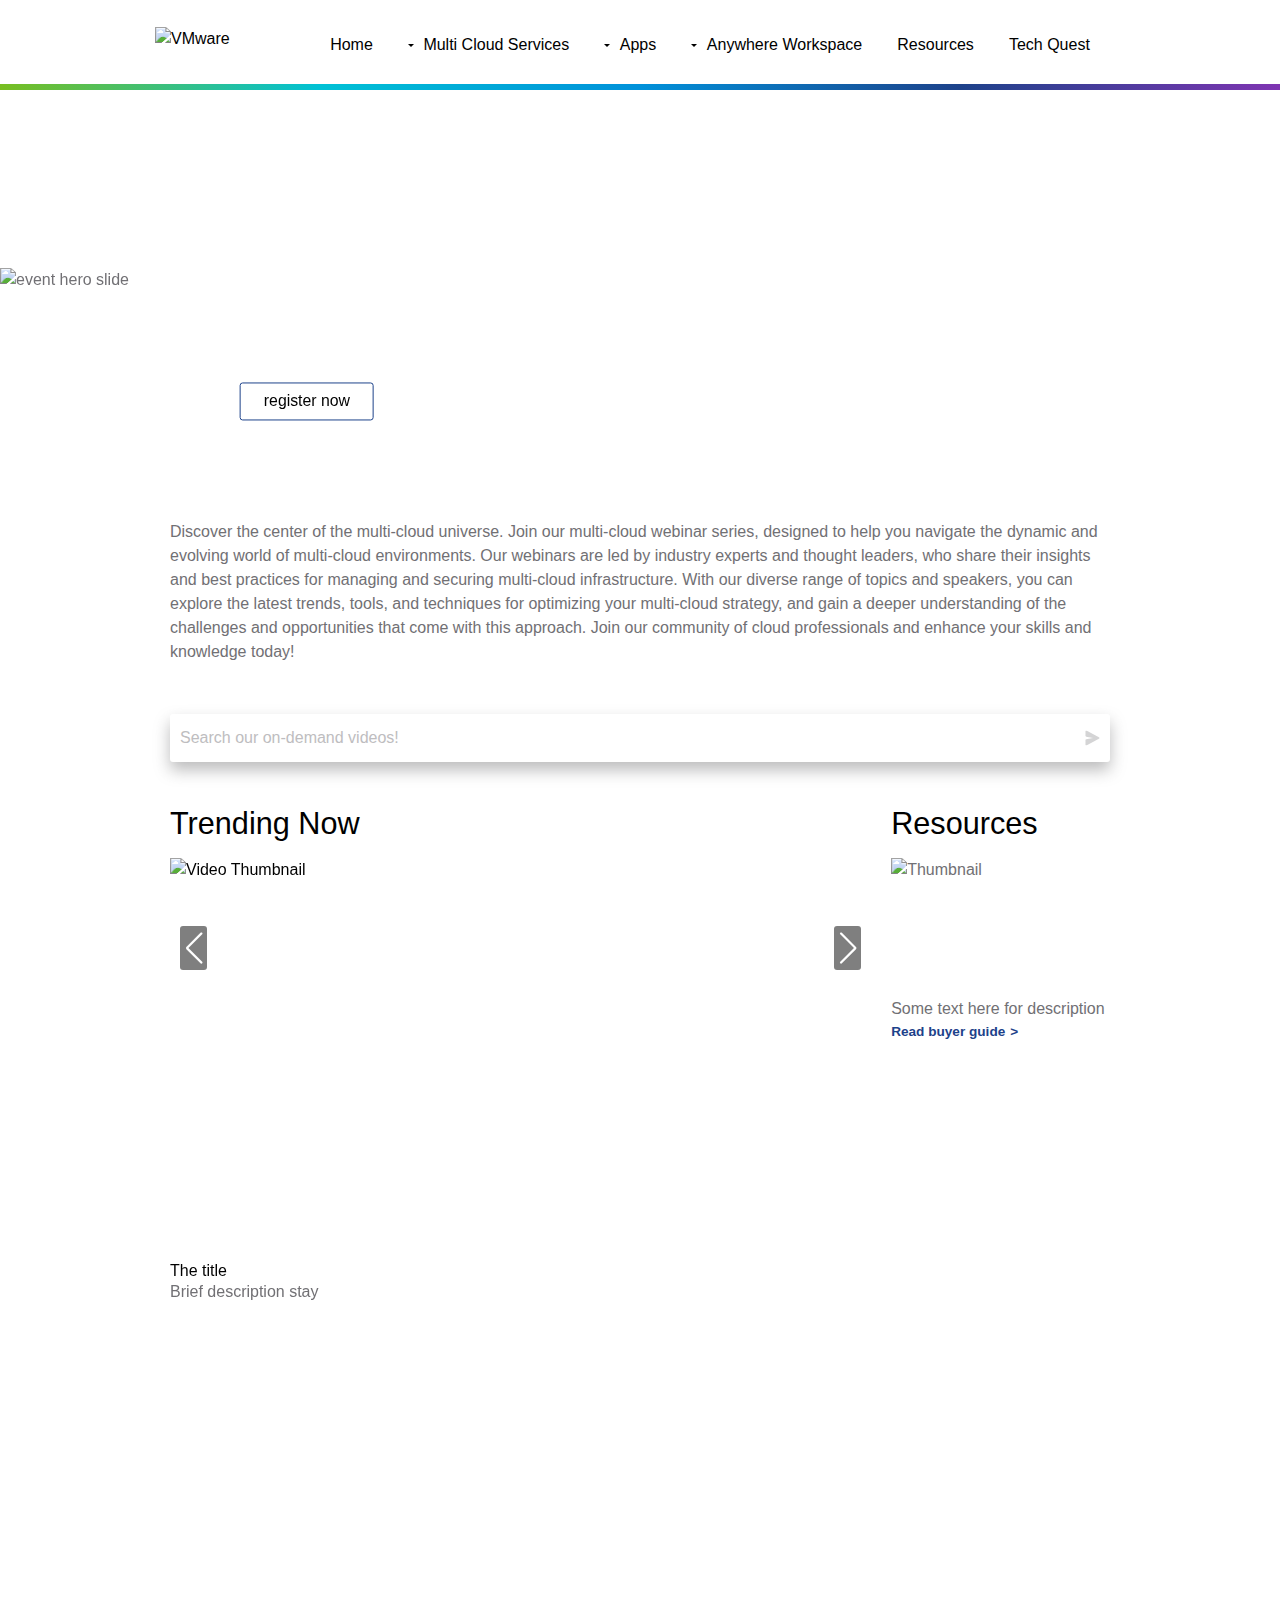
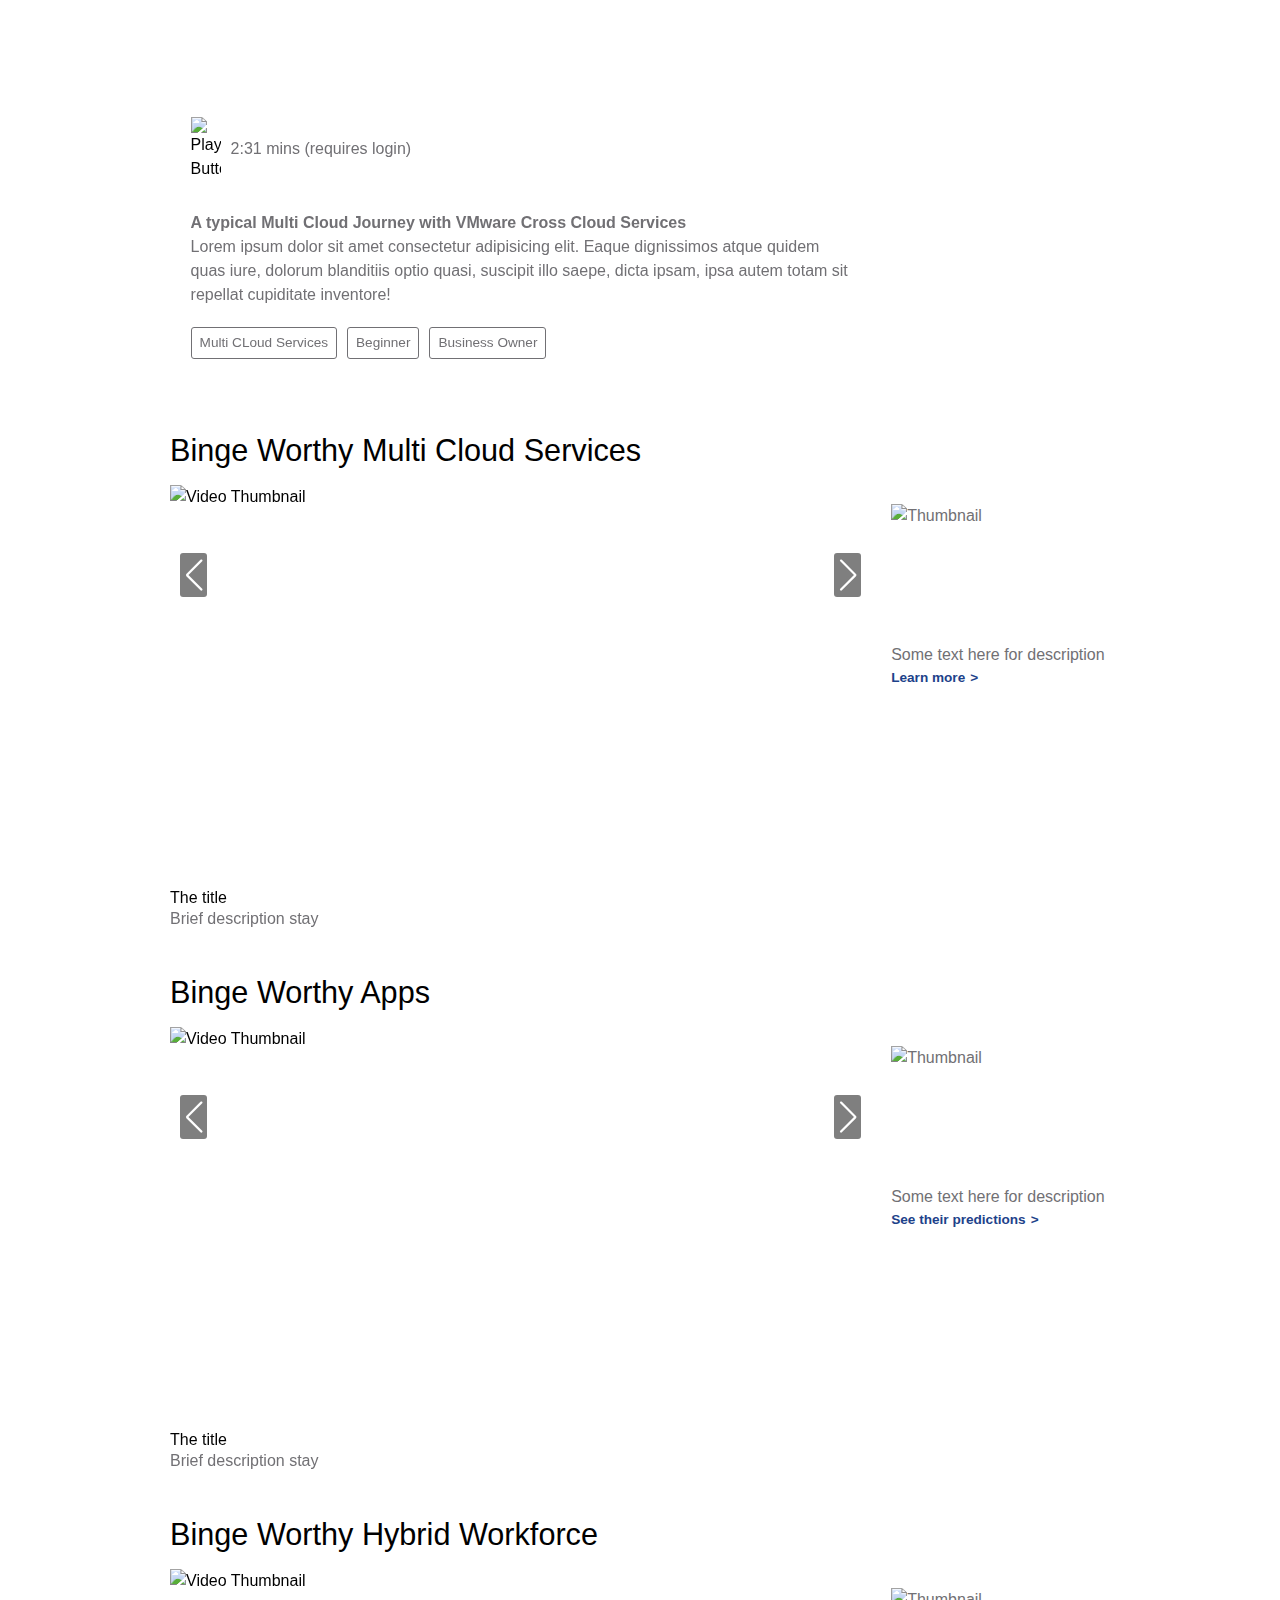
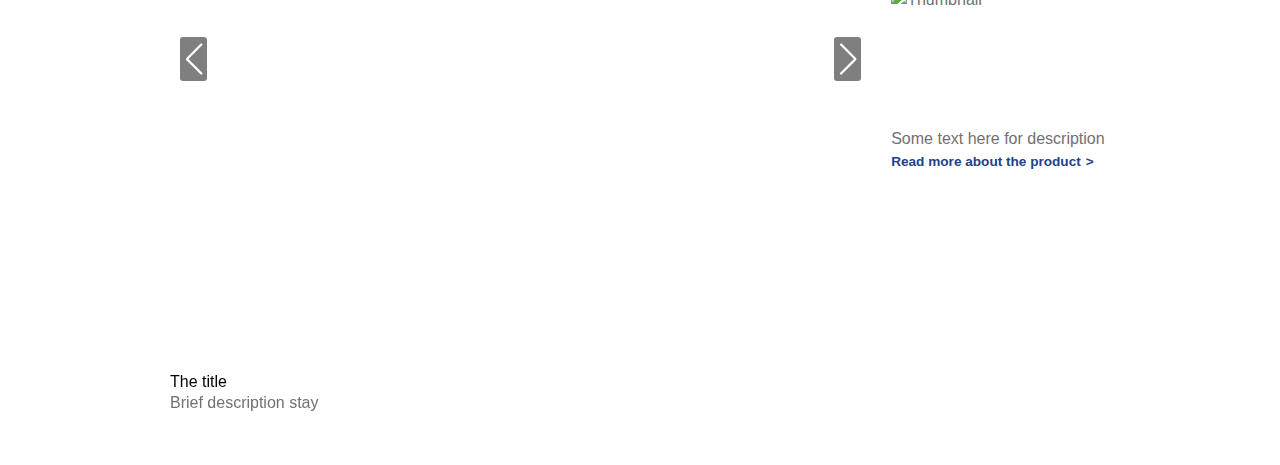
==== commit ff2cc797: "Update r3" ====
--- a/index.html
+++ b/index.html
@@ -14,7 +14,7 @@
 
 	<link rel="stylesheet" href="//www.vmware.com/content/dam/vmwaredesigns/scrapercontent/responsive.css">
 	<link rel="stylesheet" href="//cdn.jsdelivr.net/npm/swiper@10/swiper-bundle.min.css">
-	<link rel="stylesheet" href="//cdnjs.cloudflare.com/ajax/libs/magnific-popup.js/1.1.0/magnific-popup.css">
+	<link rel="stylesheet" href="//cdnjs.cloudflare.com/ajax/libs/magnific-popup.js/0.9.9/magnific-popup.css">
 	<link rel="stylesheet" href="css/screen.css" />
 
 	<!--[if lt IE 9]>
@@ -27,50 +27,52 @@
 
 <body>
 
-	<header class="site_header outer_wrap">
+	<header class="site_header">
 		<div class="wrap">
-			<div class="header_nav flexbox"> <!-- Add Active -->
-				<a href="#" class="home_link">
-					<img src="images/vmware.svg" alt="VMware">
-				</a>
-				<nav class="main_nav">
-					<div class="toggleWrap">
-						<div class="toggle"> <!-- Add Active -->
-							<div class="top"><span></span></div>
-							<div class="center"><span></span></div>
-							<div class="bottom"><span></span></div>
-						</div>
-					</div><!-- End of toggleWrap -->
-					<ul class="menu">
-						<li><a href="#">home</a></li>
-						<li class="dropdown">
-							<a href="#">multi cloud services</a>
-							<ul>
-								<li><a href="#">build</a></li>
-								<li><a href="#">manage</a></li>
-								<li><a href="#">connect</a></li>
-								<li><a href="#">protect</a></li>
-							</ul>
-						</li>
-						<li class="dropdown">
-							<a href="#">apps</a>
-							<ul>
-								<li><a href="#">run</a></li>
-								<li><a href="#">manage</a></li>
-								<li><a href="#">protect</a></li>
-							</ul>
-						</li>
-						<li class="dropdown">
-							<a href="#">anywhere workspace</a>
-							<ul>
-								<li><a href="#">experience</a></li>
-								<li><a href="#">protect</a></li>
-							</ul>
-						</li>
-						<li><a href="#">resources</a></li>
-						<li><a href="#">tech quest</a></li>
-					</ul>
-				</nav>
+			<div class="outer_wrap">
+				<div class="header_nav flexbox"> <!-- Add Active -->
+					<a href="/" class="home_link">
+						<img src="images/vmware.svg" alt="VMware">
+					</a>
+					<nav class="main_nav">
+						<div class="toggleWrap">
+							<div class="toggle"> <!-- Add Active -->
+								<div class="top"><span></span></div>
+								<div class="center"><span></span></div>
+								<div class="bottom"><span></span></div>
+							</div>
+						</div><!-- End of toggleWrap -->
+						<ul class="menu">
+							<li><a href="#">home</a></li>
+							<li class="dropdown">
+								<a href="#">multi cloud services</a>
+								<ul>
+									<li><a href="#">build</a></li>
+									<li><a href="#">manage</a></li>
+									<li><a href="#">connect</a></li>
+									<li><a href="#">protect</a></li>
+								</ul>
+							</li>
+							<li class="dropdown">
+								<a href="#">apps</a>
+								<ul>
+									<li><a href="#">run</a></li>
+									<li><a href="#">manage</a></li>
+									<li><a href="#">protect</a></li>
+								</ul>
+							</li>
+							<li class="dropdown">
+								<a href="#">anywhere workspace</a>
+								<ul>
+									<li><a href="#">experience</a></li>
+									<li><a href="#">protect</a></li>
+								</ul>
+							</li>
+							<li><a href="#">resources</a></li>
+							<li><a href="#">tech quest</a></li>
+						</ul>
+					</nav>
+				</div>
 			</div>
 		</div>
 	</header>
@@ -82,22 +84,26 @@
 		    <!-- Slides -->
 		    <div class="swiper-slide event_swiper-container">
 		    	<img src="images/vmwareexplore2023.jpg" alt="event hero slide">
-					<div class="event_details">
-						<p class="event_details-desc">
-							The very long event title is this in three lines
-							<span class="event_details-copies">Lorem ipsum dolor sit amet consectetur adipisicing elit. Provident at sunt enim quam possimus! Voluptas rerum provident cupiditate quisquam porro, neque fuga ullam, aliquid iure recusandae, non vero ipsa corrupti.</span>
-						</p>
-						<a href="https://www.vmware.com/explore.html?src=WWW_us_VMW_r9l88ts9qlc6b&int_cid=7012H000000wuPMQAY" class="button" target="_blank">register now</a>
+					<div class="outer_wrap">
+						<div class="event_details">
+							<div class="event_details-desc">
+								<h2 class="event_details-title">The very long event title is this in three lines</h2>
+								<p class="event_details-copies">Lorem ipsum dolor sit amet consectetur adipisicing elit. Provident at sunt enim quam possimus! Voluptas rerum provident cupiditate quisquam porro, neque fuga ullam, aliquid iure recusandae, non vero ipsa corrupti.</p>
+								<a href="https://www.vmware.com/explore.html?src=WWW_us_VMW_r9l88ts9qlc6b&int_cid=7012H000000wuPMQAY" class="button" target="_blank">register now</a>
+							</div>
+						</div>
 					</div>
 		    </div>
 		    <div class="swiper-slide event_swiper-container">
 		    	<img src="images/eventHero.jpg" alt="event hero slide">
-					<div class="event_details">
-						<p class="event_details-desc" style="color: black">
-							The event title
-							<span class="event_details-copies">some description text stay here</span>
-						</p>
-						<a href="https://www.vmware.com/explore.html?src=WWW_us_VMW_r9l88ts9qlc6b&int_cid=7012H000000wuPMQAY" class="button" target="_blank">register now</a>
+					<div class="outer_wrap">
+						<div class="event_details">
+							<div class="event_details-desc" style="color: black">
+								<h2 class="event_details-title">The event title</h2>
+								<p class="event_details-copies">some description text stay here</p>
+								<a href="https://www.vmware.com/explore.html?src=WWW_us_VMW_r9l88ts9qlc6b&int_cid=7012H000000wuPMQAY" class="button" target="_blank">register now</a>
+							</div>
+						</div>
 					</div>
 		    </div>
 		  </div>
@@ -116,7 +122,7 @@
 			
 			<section class="search_filter">
 				<form action="">
-					<textarea rows="1" placeholder="Ask me anything..."></textarea>
+					<input type="text" placeholder="Search our on-demand videos!">
 					<button class="search_filter-button">
 						<svg xmlns="http://www.w3.org/2000/svg" viewBox="0 0 16 16" fill="none" class="h-4 w-4 m-1 md:m-0" stroke-width="2">
 							<path d="M.5 1.163A1 1 0 0 1 1.97.28l12.868 6.837a1 1 0 0 1 0 1.766L1.969 15.72A1 1 0 0 1 .5 14.836V10.33a1 1 0 0 1 .816-.983L8.5 8 1.316 6.653A1 1 0 0 1 .5 5.67V1.163Z" fill="currentColor"></path>
@@ -147,7 +153,9 @@
 							    		<p>Brief description stay</p>
 							    	</div>
 							    	<div id="video1" class="white-popup mfp-hide video_pop">
-											<div class="video_pop-thumbnail"><img src="images/uma.jpg" alt="Thumbnail"></div>
+											<div class="video_pop-thumbnail">
+												<iframe src="https://www.youtube.com/embed/4rsQ91jUOf4" title="YouTube video player" frameborder="0" allow="accelerometer; autoplay; clipboard-write; encrypted-media; gyroscope; picture-in-picture; web-share" allowfullscreen></iframe>
+											</div>
 											<div class="info">
 												<div class="info_announcement">
 													<a href="https://videos.vmware.com/" target="_blank"><img src="images/play.png" alt="Play Button"></a>
--- a/css/screen.css
+++ b/css/screen.css
@@ -0,0 +1,1235 @@
+/*! normalize.css v8.0.1 | MIT License | github.com/necolas/normalize.css */
+/* Document
+   ========================================================================== */
+/**
+ * 1. Correct the line height in all browsers.
+ * 2. Prevent adjustments of font size after orientation changes in iOS.
+ */
+html {
+  line-height: 1.15;
+  /* 1 */
+  -webkit-text-size-adjust: 100%;
+  /* 2 */
+}
+
+/* Sections
+   ========================================================================== */
+/**
+ * Remove the margin in all browsers.
+ */
+body {
+  margin: 0;
+}
+
+/**
+ * Render the `main` element consistently in IE.
+ */
+main {
+  display: block;
+}
+
+/**
+ * Correct the font size and margin on `h1` elements within `section` and
+ * `article` contexts in Chrome, Firefox, and Safari.
+ */
+h1 {
+  font-size: 2em;
+  margin: 0.67em 0;
+}
+
+/* Grouping content
+   ========================================================================== */
+/**
+ * 1. Add the correct box sizing in Firefox.
+ * 2. Show the overflow in Edge and IE.
+ */
+hr {
+  box-sizing: content-box;
+  /* 1 */
+  height: 0;
+  /* 1 */
+  overflow: visible;
+  /* 2 */
+}
+
+/**
+ * 1. Correct the inheritance and scaling of font size in all browsers.
+ * 2. Correct the odd `em` font sizing in all browsers.
+ */
+pre {
+  font-family: monospace, monospace;
+  /* 1 */
+  font-size: 1em;
+  /* 2 */
+}
+
+/* Text-level semantics
+   ========================================================================== */
+/**
+ * Remove the gray background on active links in IE 10.
+ */
+a {
+  background-color: transparent;
+}
+
+/**
+ * 1. Remove the bottom border in Chrome 57-
+ * 2. Add the correct text decoration in Chrome, Edge, IE, Opera, and Safari.
+ */
+abbr[title] {
+  border-bottom: none;
+  /* 1 */
+  text-decoration: underline;
+  /* 2 */
+  text-decoration: underline dotted;
+  /* 2 */
+}
+
+/**
+ * Add the correct font weight in Chrome, Edge, and Safari.
+ */
+b,
+strong {
+  font-weight: bolder;
+}
+
+/**
+ * 1. Correct the inheritance and scaling of font size in all browsers.
+ * 2. Correct the odd `em` font sizing in all browsers.
+ */
+code,
+kbd,
+samp {
+  font-family: monospace, monospace;
+  /* 1 */
+  font-size: 1em;
+  /* 2 */
+}
+
+/**
+ * Add the correct font size in all browsers.
+ */
+small {
+  font-size: 80%;
+}
+
+/**
+ * Prevent `sub` and `sup` elements from affecting the line height in
+ * all browsers.
+ */
+sub,
+sup {
+  font-size: 75%;
+  line-height: 0;
+  position: relative;
+  vertical-align: baseline;
+}
+
+sub {
+  bottom: -0.25em;
+}
+
+sup {
+  top: -0.5em;
+}
+
+/* Embedded content
+   ========================================================================== */
+/**
+ * Remove the border on images inside links in IE 10.
+ */
+img {
+  border-style: none;
+}
+
+/* Forms
+   ========================================================================== */
+/**
+ * 1. Change the font styles in all browsers.
+ * 2. Remove the margin in Firefox and Safari.
+ */
+button,
+input,
+optgroup,
+select,
+textarea {
+  font-family: inherit;
+  /* 1 */
+  font-size: 100%;
+  /* 1 */
+  line-height: 1.15;
+  /* 1 */
+  margin: 0;
+  /* 2 */
+}
+
+/**
+ * Show the overflow in IE.
+ * 1. Show the overflow in Edge.
+ */
+button,
+input {
+  /* 1 */
+  overflow: visible;
+}
+
+/**
+ * Remove the inheritance of text transform in Edge, Firefox, and IE.
+ * 1. Remove the inheritance of text transform in Firefox.
+ */
+button,
+select {
+  /* 1 */
+  text-transform: none;
+}
+
+/**
+ * Correct the inability to style clickable types in iOS and Safari.
+ */
+button,
+[type="button"],
+[type="reset"],
+[type="submit"] {
+  -webkit-appearance: button;
+}
+
+/**
+ * Remove the inner border and padding in Firefox.
+ */
+button::-moz-focus-inner,
+[type="button"]::-moz-focus-inner,
+[type="reset"]::-moz-focus-inner,
+[type="submit"]::-moz-focus-inner {
+  border-style: none;
+  padding: 0;
+}
+
+/**
+ * Restore the focus styles unset by the previous rule.
+ */
+button:-moz-focusring,
+[type="button"]:-moz-focusring,
+[type="reset"]:-moz-focusring,
+[type="submit"]:-moz-focusring {
+  outline: 1px dotted ButtonText;
+}
+
+/**
+ * Correct the padding in Firefox.
+ */
+fieldset {
+  padding: 0.35em 0.75em 0.625em;
+}
+
+/**
+ * 1. Correct the text wrapping in Edge and IE.
+ * 2. Correct the color inheritance from `fieldset` elements in IE.
+ * 3. Remove the padding so developers are not caught out when they zero out
+ *    `fieldset` elements in all browsers.
+ */
+legend {
+  box-sizing: border-box;
+  /* 1 */
+  color: inherit;
+  /* 2 */
+  display: table;
+  /* 1 */
+  max-width: 100%;
+  /* 1 */
+  padding: 0;
+  /* 3 */
+  white-space: normal;
+  /* 1 */
+}
+
+/**
+ * Add the correct vertical alignment in Chrome, Firefox, and Opera.
+ */
+progress {
+  vertical-align: baseline;
+}
+
+/**
+ * Remove the default vertical scrollbar in IE 10+.
+ */
+textarea {
+  overflow: auto;
+}
+
+/**
+ * 1. Add the correct box sizing in IE 10.
+ * 2. Remove the padding in IE 10.
+ */
+[type="checkbox"],
+[type="radio"] {
+  box-sizing: border-box;
+  /* 1 */
+  padding: 0;
+  /* 2 */
+}
+
+/**
+ * Correct the cursor style of increment and decrement buttons in Chrome.
+ */
+[type="number"]::-webkit-inner-spin-button,
+[type="number"]::-webkit-outer-spin-button {
+  height: auto;
+}
+
+/**
+ * 1. Correct the odd appearance in Chrome and Safari.
+ * 2. Correct the outline style in Safari.
+ */
+[type="search"] {
+  -webkit-appearance: textfield;
+  /* 1 */
+  outline-offset: -2px;
+  /* 2 */
+}
+
+/**
+ * Remove the inner padding in Chrome and Safari on macOS.
+ */
+[type="search"]::-webkit-search-decoration {
+  -webkit-appearance: none;
+}
+
+/**
+ * 1. Correct the inability to style clickable types in iOS and Safari.
+ * 2. Change font properties to `inherit` in Safari.
+ */
+::-webkit-file-upload-button {
+  -webkit-appearance: button;
+  /* 1 */
+  font: inherit;
+  /* 2 */
+}
+
+/* Interactive
+   ========================================================================== */
+/*
+ * Add the correct display in Edge, IE 10+, and Firefox.
+ */
+details {
+  display: block;
+}
+
+/*
+ * Add the correct display in all browsers.
+ */
+summary {
+  display: list-item;
+}
+
+/* Misc
+   ========================================================================== */
+/**
+ * Add the correct display in IE 10+.
+ */
+template {
+  display: none;
+}
+
+/**
+ * Add the correct display in IE 10.
+ */
+[hidden] {
+  display: none;
+}
+
+.toggle {
+  transition: all 0.35s cubic-bezier(0.4, 0.01, 0.165, 0.99);
+  cursor: pointer;
+  float: right;
+  position: absolute;
+  top: 0;
+  right: 3%;
+  width: 30px;
+  height: 30px;
+}
+
+.toggle .top, .toggle .center, .toggle .bottom {
+  transition: all 0.35s cubic-bezier(0.4, 0.01, 0.165, 0.99);
+  transform: rotate(0deg);
+  position: absolute;
+  top: 0;
+  left: 0;
+  width: 30px;
+  height: 30px;
+  z-index: 1;
+}
+
+.toggle .top span, .toggle .center span, .toggle .bottom span {
+  transition: all 0.35s cubic-bezier(0.4, 0.01, 0.165, 0.99);
+  background-color: #a6a6a6;
+  display: block;
+  position: absolute;
+  left: 50%;
+  height: 1px;
+  width: 20px;
+  z-index: 1;
+}
+
+.toggle .top span {
+  transform: translate(-50%, -5px);
+  top: 15px;
+}
+
+.toggle .center span {
+  transform: translateX(-50%);
+  top: 15px;
+}
+
+.toggle .bottom span {
+  transform: translate(-50%, 6px);
+  bottom: 15px;
+}
+
+.toggle.active {
+  transform: rotate(90deg);
+}
+
+.toggle.active .top {
+  transform: rotate(45deg);
+}
+
+.toggle.active .top span {
+  transform: translate(-50%, 0);
+}
+
+.toggle.active .center {
+  opacity: 0;
+}
+
+.toggle.active .bottom {
+  transform: rotate(-45deg);
+}
+
+.toggle.active .bottom span {
+  transform: translate(-50%, 0);
+}
+
+table, caption, tbody, tfoot, thead, tr, th, td {
+  margin: 0;
+  padding: 0;
+  border: 0;
+  font-size: 100%;
+  font: inherit;
+  vertical-align: baseline;
+}
+
+table {
+  border-collapse: collapse;
+  border-spacing: 0;
+}
+
+* {
+  box-sizing: border-box;
+}
+
+*:before, *:after {
+  box-sizing: border-box;
+}
+
+body {
+  font: 100 1em/1.5 "Metropolis", Arial, Helvetica, sans-serif;
+  color: #717074;
+}
+
+h1, h2, h3, h4, h5, h6 {
+  font: 100 1em/1.5 "Metropolis", Arial, Helvetica, sans-serif;
+  line-height: 1.15;
+  margin: 2.75rem 0 1rem;
+}
+
+h1 {
+  margin-top: 0;
+  font-size: 4.209em;
+}
+
+h2 {
+  font-size: 3.157em;
+}
+
+h3 {
+  font-size: 2.369em;
+}
+
+h4 {
+  font-size: 1.777em;
+}
+
+h5 {
+  font-size: 1.333em;
+}
+
+p {
+  margin: 0 0 1.25em;
+}
+
+p:last-child {
+  margin: 0;
+}
+
+b, strong {
+  font-weight: 700;
+}
+
+small, .text_small {
+  font-size: 0.75em;
+}
+
+a {
+  -webkit-transition: all 0.35s ease-in-out;
+  -moz-transition: all 0.35s ease-in-out;
+  -ms-transition: all 0.35s ease-in-out;
+  -o-transition: all 0.35s ease-in-out;
+  transition: all 0.35s ease-in-out;
+  color: #000;
+  outline: none;
+  text-decoration: none;
+}
+
+a:hover {
+  color: #0091DA;
+}
+
+ul {
+  list-style: none;
+  margin: 0;
+  padding: 0;
+}
+
+img {
+  display: block;
+  max-width: 100%;
+}
+
+figure {
+  margin: 0;
+  padding: 0;
+}
+
+.clearfix:after {
+  content: '';
+  display: table;
+  clear: both;
+}
+
+.wrap {
+  transition: all 0.35s ease-in-out;
+  padding-left: 15px;
+  padding-right: 15px;
+}
+
+.outer_wrap {
+  transition: all 0.35s ease-in-out;
+  margin: 0 auto;
+  width: 100%;
+}
+
+@media screen and (min-width: 768px) {
+  .outer_wrap {
+    max-width: 750px;
+  }
+}
+
+@media screen and (min-width: 980px) {
+  .outer_wrap {
+    max-width: 970px;
+  }
+}
+
+@media screen and (min-width: 1366px) {
+  .outer_wrap {
+    max-width: 1280px;
+  }
+}
+
+/**
+ * Common Styles
+ */
+video {
+  display: none !important;
+  max-width: 100%;
+}
+
+button {
+  background-color: transparent;
+  background-image: none;
+  border: 0;
+  padding: 0;
+}
+
+.flexbox {
+  display: flex;
+}
+
+.button {
+  background: #FFF;
+  border: 1px solid #1D428A;
+  border-radius: 3px;
+  display: inline-block;
+  margin-top: 20px;
+  padding: 6px 23px;
+}
+
+.button {
+  font-size: 14px;
+}
+
+@media screen and (min-width: 340px) {
+  .button {
+    font-size: calc(14px + 2 * ((100vw - 340px) / 1026));
+  }
+}
+
+@media screen and (min-width: 1366px) {
+  .button {
+    font-size: 16px;
+  }
+}
+
+.button:hover {
+  -webkit-transition: all 0.35s ease-in-out;
+  -moz-transition: all 0.35s ease-in-out;
+  -ms-transition: all 0.35s ease-in-out;
+  -o-transition: all 0.35s ease-in-out;
+  transition: all 0.35s ease-in-out;
+  background: #1D428A;
+  border: 1px solid #FFF;
+  color: #FFF;
+}
+
+.mini_button {
+  color: #1D428A;
+  font-size: 0.85em;
+  font-weight: 700;
+  position: relative;
+}
+
+.mini_button:after {
+  color: #1D428A;
+  content: '\003E';
+  display: inline-block;
+  margin-left: 5px;
+  vertical-align: middle;
+}
+
+.mini_button:hover {
+  color: #1D428A;
+}
+
+.pageWrap {
+  margin-top: 50px;
+  margin-bottom: 50px;
+}
+
+/**
+ * Website Main Header
+ */
+.site_header {
+  padding: 23px 0;
+  position: relative;
+}
+
+.site_header:before {
+  background-image: linear-gradient(to right, #78BE20, #00C1D5, #0091DA, #1D428A, #7F35B2);
+  content: '';
+  position: absolute;
+  bottom: 0;
+  left: 0;
+  width: 100%;
+  height: 6px;
+}
+
+.site_header .flexbox {
+  justify-content: space-between;
+}
+
+@media screen and (min-width: 980px) {
+  .site_header .flexbox {
+    justify-content: flex-start;
+  }
+}
+
+/**
+ * Video + resources Columns
+ */
+.contents {
+  display: flex;
+  flex-wrap: wrap;
+  gap: 0 30px;
+}
+
+.contents_video {
+  width: 100%;
+}
+
+.contents_resources {
+  width: 100%;
+}
+
+@media screen and (min-width: 768px) {
+  .contents_video {
+    max-width: calc((100% / 6) * 4 - 8px);
+  }
+  .contents_resources {
+    max-width: calc((100% / 6) * 2 - 22px);
+  }
+}
+
+@media screen and (min-width: 980px) {
+  .contents_video {
+    max-width: calc((100% / 12) * 9 - 8px);
+  }
+  .contents_resources {
+    max-width: calc((100% / 12) * 3 - 22px);
+  }
+}
+
+/**
+ * Header Links
+ */
+.header_nav .home_link {
+  display: block;
+  max-width: 140px;
+  padding: 4px 0;
+  width: 100%;
+}
+
+.header_nav .home_link img {
+  max-width: 140px;
+}
+
+.header_nav .main_nav .toggleWrap {
+  position: relative;
+  width: 100%;
+  height: 30px;
+}
+
+.header_nav .main_nav .toggle .top span, .header_nav .main_nav .toggle .center span, .header_nav .main_nav .toggle .bottom span {
+  height: 2px;
+}
+
+.header_nav .main_nav .toggle .bottom span {
+  -webkit-transform: translate(-50%, 7px);
+  -moz-transform: translate(-50%, 7px);
+  -ms-transform: translate(-50%, 7px);
+  -o-transform: translate(-50%, 7px);
+  transform: translate(-50%, 7px);
+}
+
+.header_nav .main_nav .toggle.active .top span {
+  -webkit-transform: translate(-50%, -1px);
+  -moz-transform: translate(-50%, -1px);
+  -ms-transform: translate(-50%, -1px);
+  -o-transform: translate(-50%, -1px);
+  transform: translate(-50%, -1px);
+}
+
+.header_nav .main_nav .toggle.active .bottom span {
+  -webkit-transform: translate(-50%, 1px);
+  -moz-transform: translate(-50%, 1px);
+  -ms-transform: translate(-50%, 1px);
+  -o-transform: translate(-50%, 1px);
+  transform: translate(-50%, 1px);
+}
+
+.header_nav .main_nav .menu {
+  display: none;
+  padding: 0 15px;
+  position: absolute;
+  text-transform: capitalize;
+  top: 10%;
+  right: 0;
+  text-align: right;
+  width: 100%;
+}
+
+.header_nav .main_nav .menu li.dropdown:before {
+  border-left: 3px solid transparent;
+  border-right: 3px solid transparent;
+  border-top: 3px solid #000;
+  content: '';
+  display: inline-block;
+  margin-right: 5px;
+  width: 0;
+  height: 0;
+  vertical-align: middle;
+}
+
+.header_nav .main_nav .menu li ul {
+  background-image: linear-gradient(45deg, rgba(0, 145, 218, 0.02), rgba(0, 193, 213, 0.15));
+  margin: 0 -15px;
+  padding: 0 15px;
+  height: 0;
+  overflow: hidden;
+}
+
+.header_nav .main_nav .menu li:hover:before {
+  -webkit-transition: all 0.35s ease-in-out;
+  -moz-transition: all 0.35s ease-in-out;
+  -ms-transition: all 0.35s ease-in-out;
+  -o-transition: all 0.35s ease-in-out;
+  transition: all 0.35s ease-in-out;
+  -webkit-transform: rotate(180deg);
+  -moz-transform: rotate(180deg);
+  -ms-transform: rotate(180deg);
+  -o-transform: rotate(180deg);
+  transform: rotate(180deg);
+  border-top: 3px solid #1D428A;
+}
+
+.header_nav .main_nav .menu li:hover ul {
+  height: 100%;
+}
+
+.header_nav .main_nav .menu a {
+  display: inline-block;
+  padding: 10px 0;
+  vertical-align: middle;
+}
+
+.header_nav .main_nav .menu a:hover {
+  color: #1D428A;
+}
+
+.header_nav.active {
+  background: #FFF;
+  padding: 15px;
+  position: fixed;
+  top: 0;
+  left: 0;
+  width: 100%;
+  height: 100vh;
+  overflow-y: auto;
+  z-index: 999;
+}
+
+.header_nav.active .menu {
+  display: block;
+}
+
+@media screen and (min-width: 980px) {
+  .header_nav .home_link {
+    flex: 1;
+  }
+  .header_nav .main_nav {
+    flex: 2;
+  }
+  .header_nav .main_nav .toggleWrap {
+    display: none;
+  }
+  .header_nav .main_nav .menu {
+    align-items: flex-start;
+    display: flex;
+    justify-content: space-evenly;
+    padding: 0;
+    position: relative;
+    top: 0;
+    text-align: left;
+  }
+  .header_nav .main_nav .menu li ul {
+    background-color: #FFF;
+    background-image: none;
+    position: fixed;
+    z-index: 10;
+  }
+  .header_nav .main_nav .menu li ul li a {
+    padding: 10px 0;
+  }
+  .header_nav .main_nav .menu li:hover ul {
+    height: auto;
+    padding: 20px 30px;
+  }
+}
+
+/**
+ * Events' Slide
+ */
+.event_swiper-container {
+  align-items: center;
+  background-repeat: no-repeat;
+  background-size: cover;
+  background-position: center center;
+  display: flex;
+  min-height: 300px;
+  position: relative;
+}
+
+.event_swiper .event_details {
+  position: relative;
+}
+
+.event_swiper .event_details-desc {
+  -webkit-transform: translate(-1%, -50%);
+  -moz-transform: translate(-1%, -50%);
+  -ms-transform: translate(-1%, -50%);
+  -o-transform: translate(-1%, -50%);
+  transform: translate(-1%, -50%);
+  color: #FFF;
+  padding-left: 15px;
+  position: absolute;
+  top: 50%;
+  left: 1%;
+  width: 50%;
+}
+
+.event_swiper .event_details-title {
+  line-height: 1.15;
+  margin: 0;
+}
+
+.event_swiper .event_details-title {
+  font-size: 16px;
+}
+
+@media screen and (min-width: 340px) {
+  .event_swiper .event_details-title {
+    font-size: calc(16px + 24 * ((100vw - 340px) / 1026));
+  }
+}
+
+@media screen and (min-width: 1366px) {
+  .event_swiper .event_details-title {
+    font-size: 40px;
+  }
+}
+
+.event_swiper .event_details-copies {
+  display: none;
+  font-size: 16px;
+  font-weight: 400;
+}
+
+@media screen and (min-width: 980px) {
+  .event_swiper-container {
+    min-height: 380px;
+  }
+  .event_swiper .event_details-desc {
+    width: 45%;
+  }
+  .event_swiper .event_details-copies {
+    display: block;
+    margin-top: 20px;
+  }
+}
+
+/**
+ * Center Content - Intro
+ */
+.intro {
+  margin-bottom: 50px;
+}
+
+/**
+ * Center Content - Search Filter
+ */
+.search_filter {
+  position: relative;
+}
+
+.search_filter input {
+  -webkit-transition: all 0.15s ease-in-out;
+  -moz-transition: all 0.15s ease-in-out;
+  -ms-transition: all 0.15s ease-in-out;
+  -o-transition: all 0.15s ease-in-out;
+  transition: all 0.15s ease-in-out;
+  background: #FFF;
+  border: 0;
+  border-radius: 3px;
+  box-shadow: 0px 8px 16px rgba(113, 112, 116, 0.48);
+  display: block;
+  outline: none;
+  padding: 15px 10px;
+  width: 100%;
+}
+
+.search_filter input::placeholder {
+  color: #bebdc0;
+}
+
+.search_filter input:focus {
+  border: 3px solid #a7e2ff;
+  box-shadow: none;
+}
+
+.search_filter button {
+  -webkit-transform: translateY(-50%);
+  -moz-transform: translateY(-50%);
+  -ms-transform: translateY(-50%);
+  -o-transform: translateY(-50%);
+  transform: translateY(-50%);
+  position: absolute;
+  top: 50%;
+  right: 10px;
+  height: 15px;
+}
+
+.search_filter button svg {
+  color: rgba(113, 112, 116, 0.3);
+  width: 15px;
+  height: 15px;
+}
+
+/**
+ * Center Content - Videos + Resources
+ */
+.videos_row {
+  gap: 0 15px;
+}
+
+.videos_row h3 {
+  color: #000;
+}
+
+.videos_row h3 {
+  font-size: 16px;
+}
+
+@media screen and (min-width: 340px) {
+  .videos_row h3 {
+    font-size: calc(16px + 16 * ((100vw - 340px) / 1026));
+  }
+}
+
+@media screen and (min-width: 1366px) {
+  .videos_row h3 {
+    font-size: 32px;
+  }
+}
+
+.videos_row .content_videos-col {
+  width: calc((100% / 4) * 2);
+}
+
+.videos_row .content_source-col {
+  width: calc((100% / 4) * 2);
+}
+
+.videos_row .content_source-col .new_resource p {
+  line-height: 1.25;
+  margin-bottom: 0;
+}
+
+.videos_row .content_source-col .new_resource-img {
+  margin-bottom: 10px;
+  padding-top: 62%;
+  position: relative;
+}
+
+.videos_row .content_source-col .new_resource-img img {
+  object-fit: cover;
+  position: absolute;
+  top: 0;
+  left: 0;
+  width: 100%;
+  height: 100%;
+}
+
+.videos_row:not(:first-child) .content_source-col h3 {
+  visibility: hidden;
+}
+
+@media screen and (min-width: 768px) {
+  .videos_row {
+    gap: 0 20px;
+  }
+  .videos_row .content_videos-col {
+    width: calc(100% / 6 * 4);
+  }
+  .videos_row .content_source-col {
+    width: calc((100% / 6 * 2) - 10px);
+  }
+  .videos_row .content_source-col .new_resource-img {
+    padding-top: 60%;
+  }
+  .videos_row:not(:first-child) .content_source-col h3 {
+    max-height: 10%;
+  }
+}
+
+@media screen and (min-width: 980px) {
+  .videos_row .content_videos-col {
+    width: calc(100% / 12 * 9);
+  }
+  .videos_row .content_source-col {
+    width: calc((100% / 12 * 3) - 15px);
+  }
+}
+
+@media screen and (min-width: 1366px) {
+  .videos_row .content_source-col .new_resource-img {
+    padding-top: 59%;
+  }
+}
+
+/**
+ * Center Content - Video Row
+ */
+.video_swiper-container .flexbox {
+  flex-direction: column;
+}
+
+.video_swiper-container .video_link {
+  margin-bottom: 10px;
+  padding-top: 56.25%;
+  position: relative;
+}
+
+.video_swiper-container .video_link img {
+  object-fit: cover;
+  position: absolute;
+  top: 0;
+  left: 0;
+  width: 100%;
+  height: 100%;
+}
+
+.video_swiper-container .video_link:before, .video_swiper-container .video_link:after {
+  -webkit-transition: all 0.35s ease-in-out;
+  -moz-transition: all 0.35s ease-in-out;
+  -ms-transition: all 0.35s ease-in-out;
+  -o-transition: all 0.35s ease-in-out;
+  transition: all 0.35s ease-in-out;
+  -webkit-transform: translate(-50%, -50%);
+  -moz-transform: translate(-50%, -50%);
+  -ms-transform: translate(-50%, -50%);
+  -o-transform: translate(-50%, -50%);
+  transform: translate(-50%, -50%);
+  content: '';
+  display: inline-block;
+  opacity: 0;
+  position: absolute;
+  top: 50%;
+  left: 50%;
+  z-index: 1;
+}
+
+.video_swiper-container .video_link:before {
+  border: 5px solid #FFF;
+  border-radius: 50%;
+  width: 50px;
+  height: 50px;
+}
+
+.video_swiper-container .video_link:after {
+  border-top: 12px solid transparent;
+  border-bottom: 12px solid transparent;
+  border-left: 12px solid #FFF;
+  width: 0;
+  height: 0;
+}
+
+.video_swiper-container .video_link:hover:before, .video_swiper-container .video_link:hover:after {
+  opacity: 0.65;
+}
+
+.video_swiper-container h4 {
+  font-size: 1em;
+  font-weight: 400;
+  margin: 0;
+}
+
+.video_swiper .swiper-button-prev,
+.video_swiper .swiper-button-next {
+  background: rgba(0, 0, 0, 0.5);
+  border-radius: 3px;
+  top: 90px;
+}
+
+.video_swiper .swiper-button-prev:after,
+.video_swiper .swiper-button-next:after {
+  color: #FFF;
+  font-size: 2em;
+}
+
+.video_swiper .swiper-button-prev:hover,
+.video_swiper .swiper-button-next:hover {
+  -webkit-transition: all 0.35s ease-in-out;
+  -moz-transition: all 0.35s ease-in-out;
+  -ms-transition: all 0.35s ease-in-out;
+  -o-transition: all 0.35s ease-in-out;
+  transition: all 0.35s ease-in-out;
+  background: black;
+}
+
+.video_swiper .swiper-button-disabled {
+  display: none;
+}
+
+.video_pop {
+  border-radius: 5px;
+  display: flex;
+  flex-direction: column;
+  max-width: 680px;
+  overflow: hidden;
+  position: relative;
+}
+
+.video_pop-thumbnail {
+  position: relative;
+  padding-top: 56.25%;
+  height: 0;
+  overflow: hidden;
+}
+
+.video_pop-thumbnail iframe {
+  position: absolute;
+  top: 0;
+  left: 0;
+  width: 100%;
+  height: 100%;
+}
+
+.video_pop .info {
+  padding: 10px;
+}
+
+.video_pop .info_announcement {
+  align-items: center;
+  display: flex;
+  gap: 0 10px;
+}
+
+.video_pop .info_announcement img {
+  width: 30px;
+}
+
+.video_pop .info_desc {
+  margin-top: 30px;
+}
+
+.video_pop .info_desc .title {
+  font-weight: 700;
+  margin-bottom: 0;
+}
+
+.video_pop .info_tags {
+  margin-top: 20px;
+}
+
+.video_pop .info_tags ul {
+  display: flex;
+  flex-wrap: wrap;
+  font-size: 0.85em;
+  gap: 10px;
+}
+
+.video_pop .info_tags ul li {
+  border: 1px solid #717074;
+  border-radius: 3px;
+  padding: 5px 8px;
+}
+
+.video_pop .mfp-close {
+  color: #FFF;
+}
+
+.white-popup {
+  position: relative;
+  background: #FFF;
+  width: auto;
+  margin: 20px auto;
+}
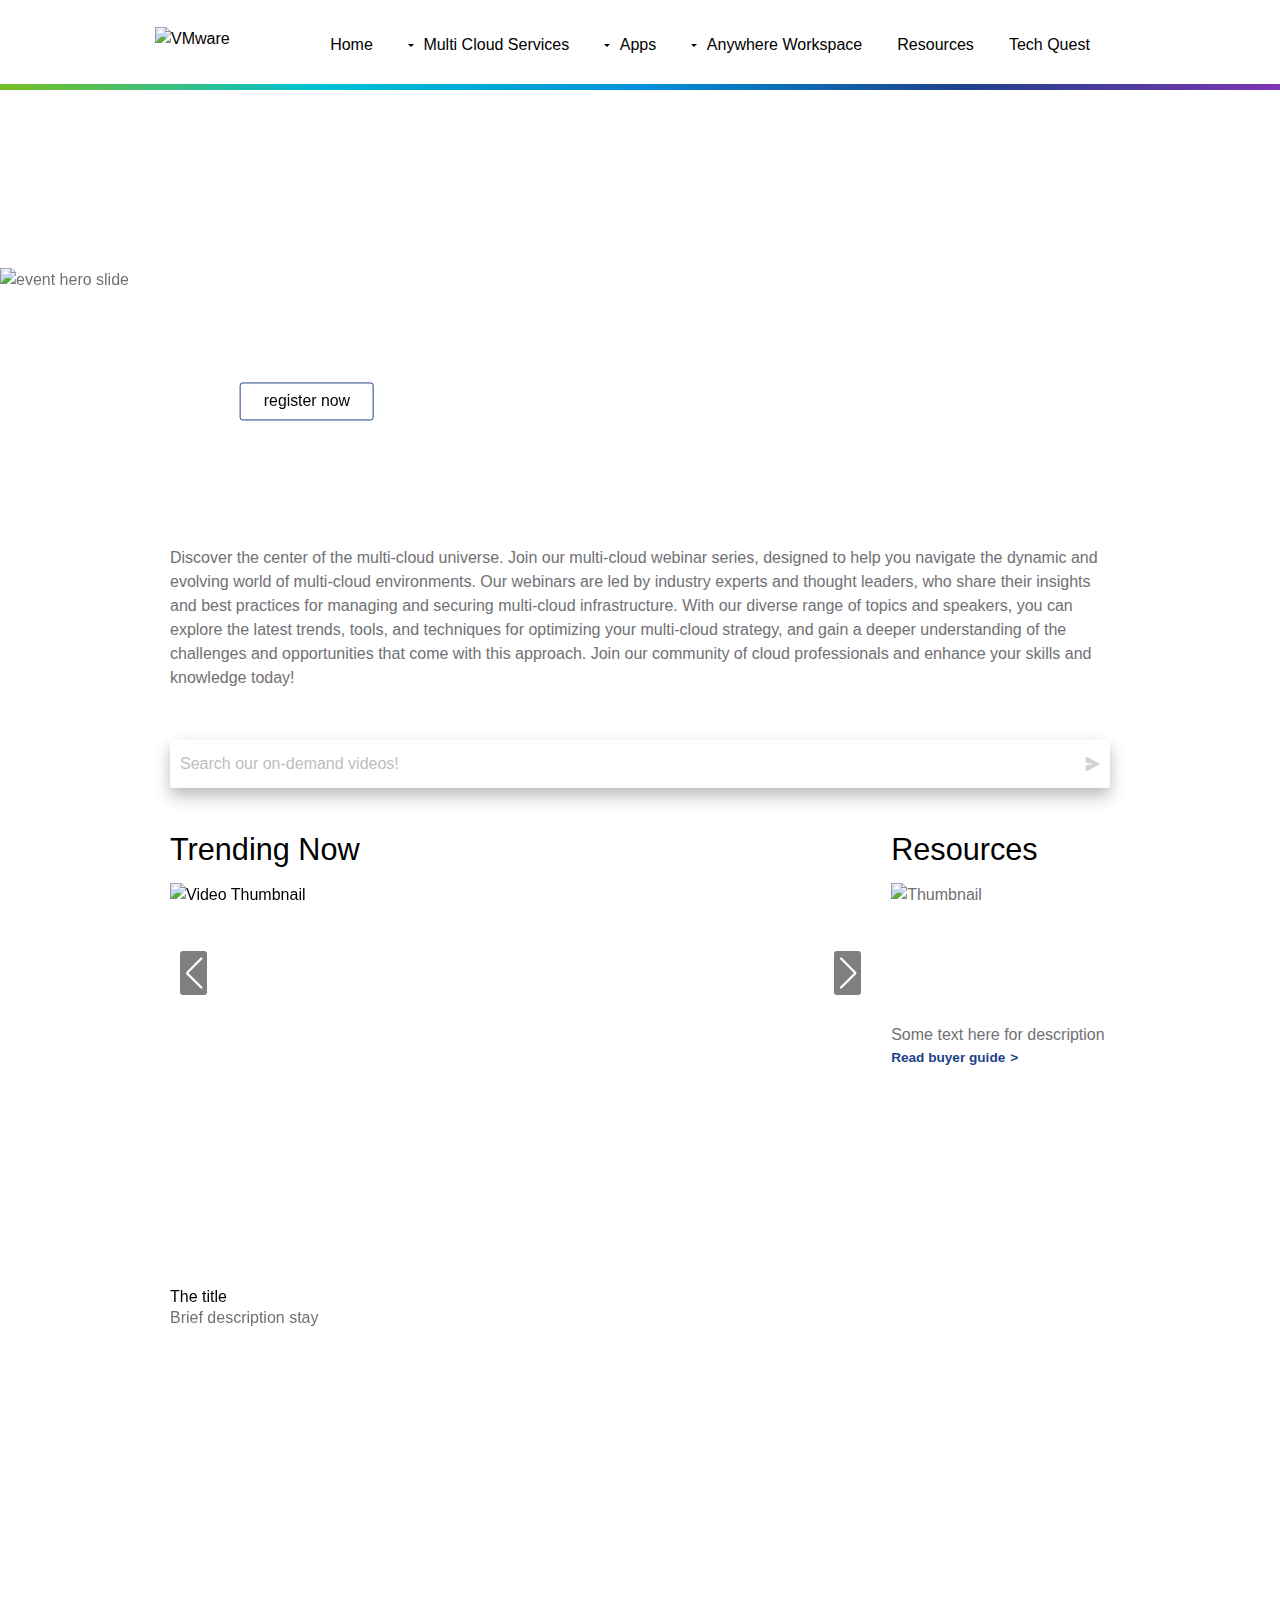
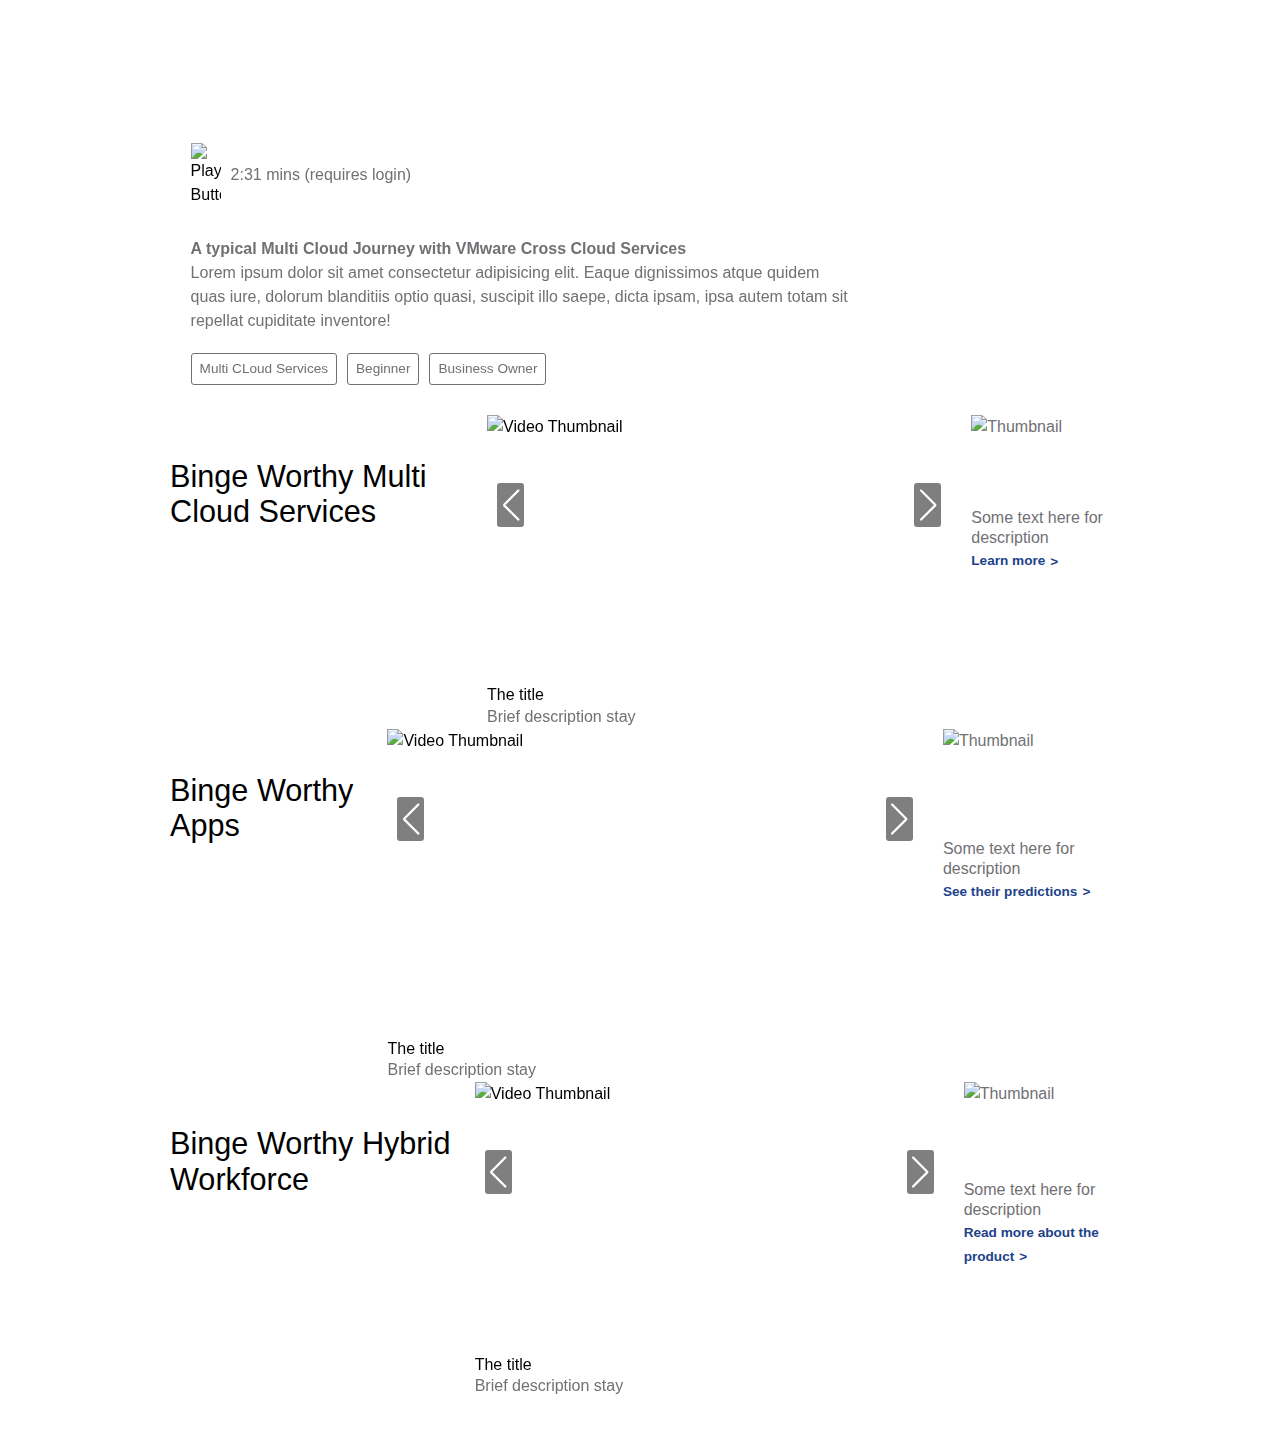
==== commit 9b976998: "Event Banner Updates" ====
--- a/index.html
+++ b/index.html
@@ -95,12 +95,12 @@
 					</div>
 		    </div>
 		    <div class="swiper-slide event_swiper-container">
-		    	<img src="images/eventHero.jpg" alt="event hero slide">
+		    	<img src="images/event_banner.jpg" alt="event hero slide">
 					<div class="outer_wrap">
 						<div class="event_details">
-							<div class="event_details-desc" style="color: black">
-								<h2 class="event_details-title">The event title</h2>
-								<p class="event_details-copies">some description text stay here</p>
+							<div class="event_details-desc">
+								<h2 class="event_details-title">BEHIND THE BUZZ: HOW TO PUT "CLOUD SMART" TO WORK FOR YOU</h2>
+								<p class="event_details-copies">Date: 8/8/2023 09:00 AM IST / 11:30 AM SGT / 1:30 PM AEST</p>
 								<a href="https://www.vmware.com/explore.html?src=WWW_us_VMW_r9l88ts9qlc6b&int_cid=7012H000000wuPMQAY" class="button" target="_blank">register now</a>
 							</div>
 						</div>
@@ -254,8 +254,8 @@
 
 					<!-- Videos Row -->
 					<article class="row videos_row flexbox">
+						<h3>Binge Worthy Multi Cloud Services</h3>
 						<div class="content_videos-col">
-							<h3>Binge Worthy Multi Cloud Services</h3>
 							<!-- Slider main container -->
 							<div class="swiper video_swiper">
 							  <!-- Additional required wrapper -->
@@ -334,7 +334,6 @@
 							</div>
 						</div>
 						<aside class="content_source-col">
-							<h3>Binge Worthy Multi Cloud Services</h3>
 							<article class="new_resource">
 								<div class="new_resource-img">
 									<img src="images/1723233-vmwx22-networking-HERO.jpg" alt="Thumbnail">
@@ -347,8 +346,8 @@
 					
 					<!-- Videos Row -->
 					<article class="row videos_row flexbox">
+						<h3>Binge Worthy Apps</h3>
 						<div class="content_videos-col">
-							<h3>Binge Worthy Apps</h3>
 							<!-- Slider main container -->
 							<div class="swiper video_swiper">
 							  <!-- Additional required wrapper -->
@@ -427,7 +426,6 @@
 							</div>
 						</div>
 						<aside class="content_source-col">
-							<h3>Binge Worthy Apps</h3>
 							<article class="new_resource">
 								<div class="new_resource-img">
 									<img src="images/1723233-vmwx22-security-HERO.jpg" alt="Thumbnail">
@@ -440,8 +438,8 @@
 					
 					<!-- Videos Row -->
 					<article class="row videos_row flexbox">
+						<h3>Binge Worthy Hybrid Workforce</h3>
 						<div class="content_videos-col">
-							<h3>Binge Worthy Hybrid Workforce</h3>
 							<!-- Slider main container -->
 							<div class="swiper video_swiper">
 							  <!-- Additional required wrapper -->
@@ -520,7 +518,6 @@
 							</div>
 						</div>
 						<aside class="content_source-col">
-							<h3>Binge Worthy Hybrid Workforce</h3>
 							<article class="new_resource">
 								<div class="new_resource-img">
 									<img src="images/1723233-vmwx22-sovereign-cloud-HERO-1.jpg" alt="Thumbnail">
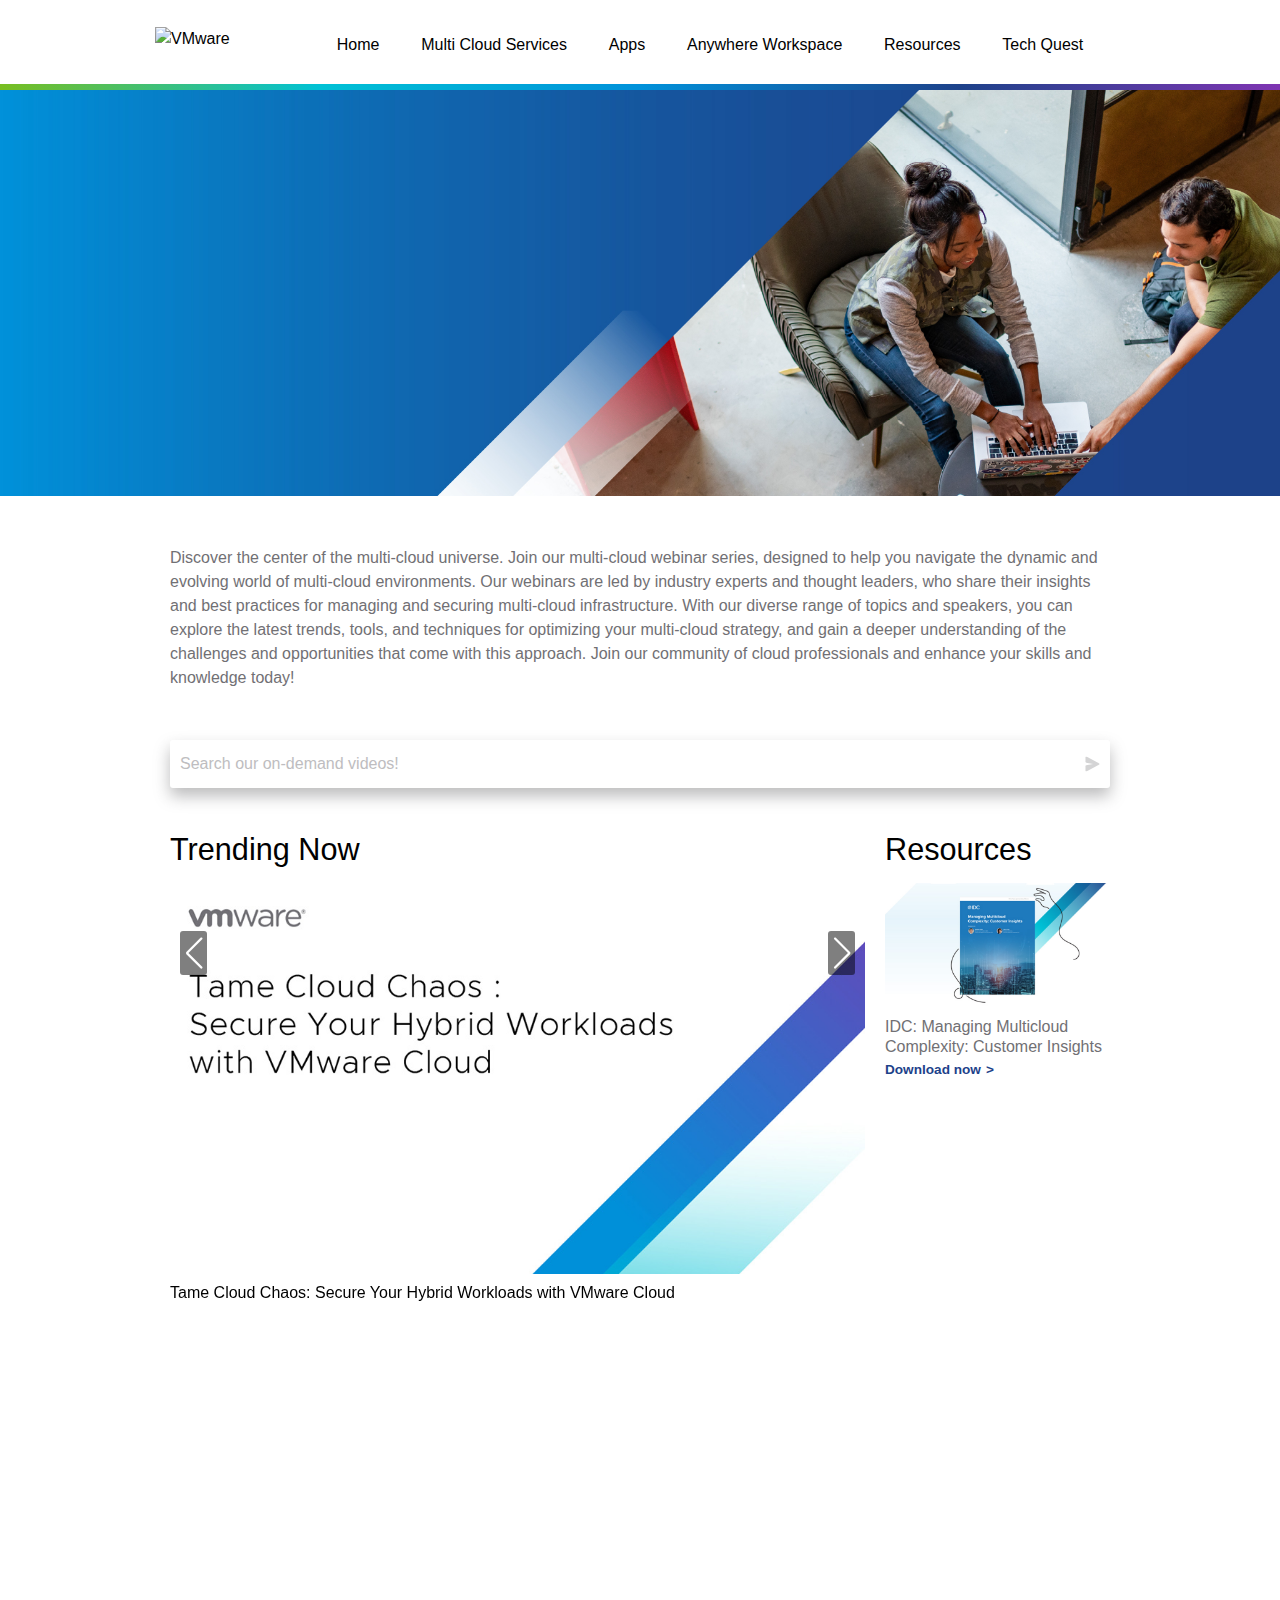
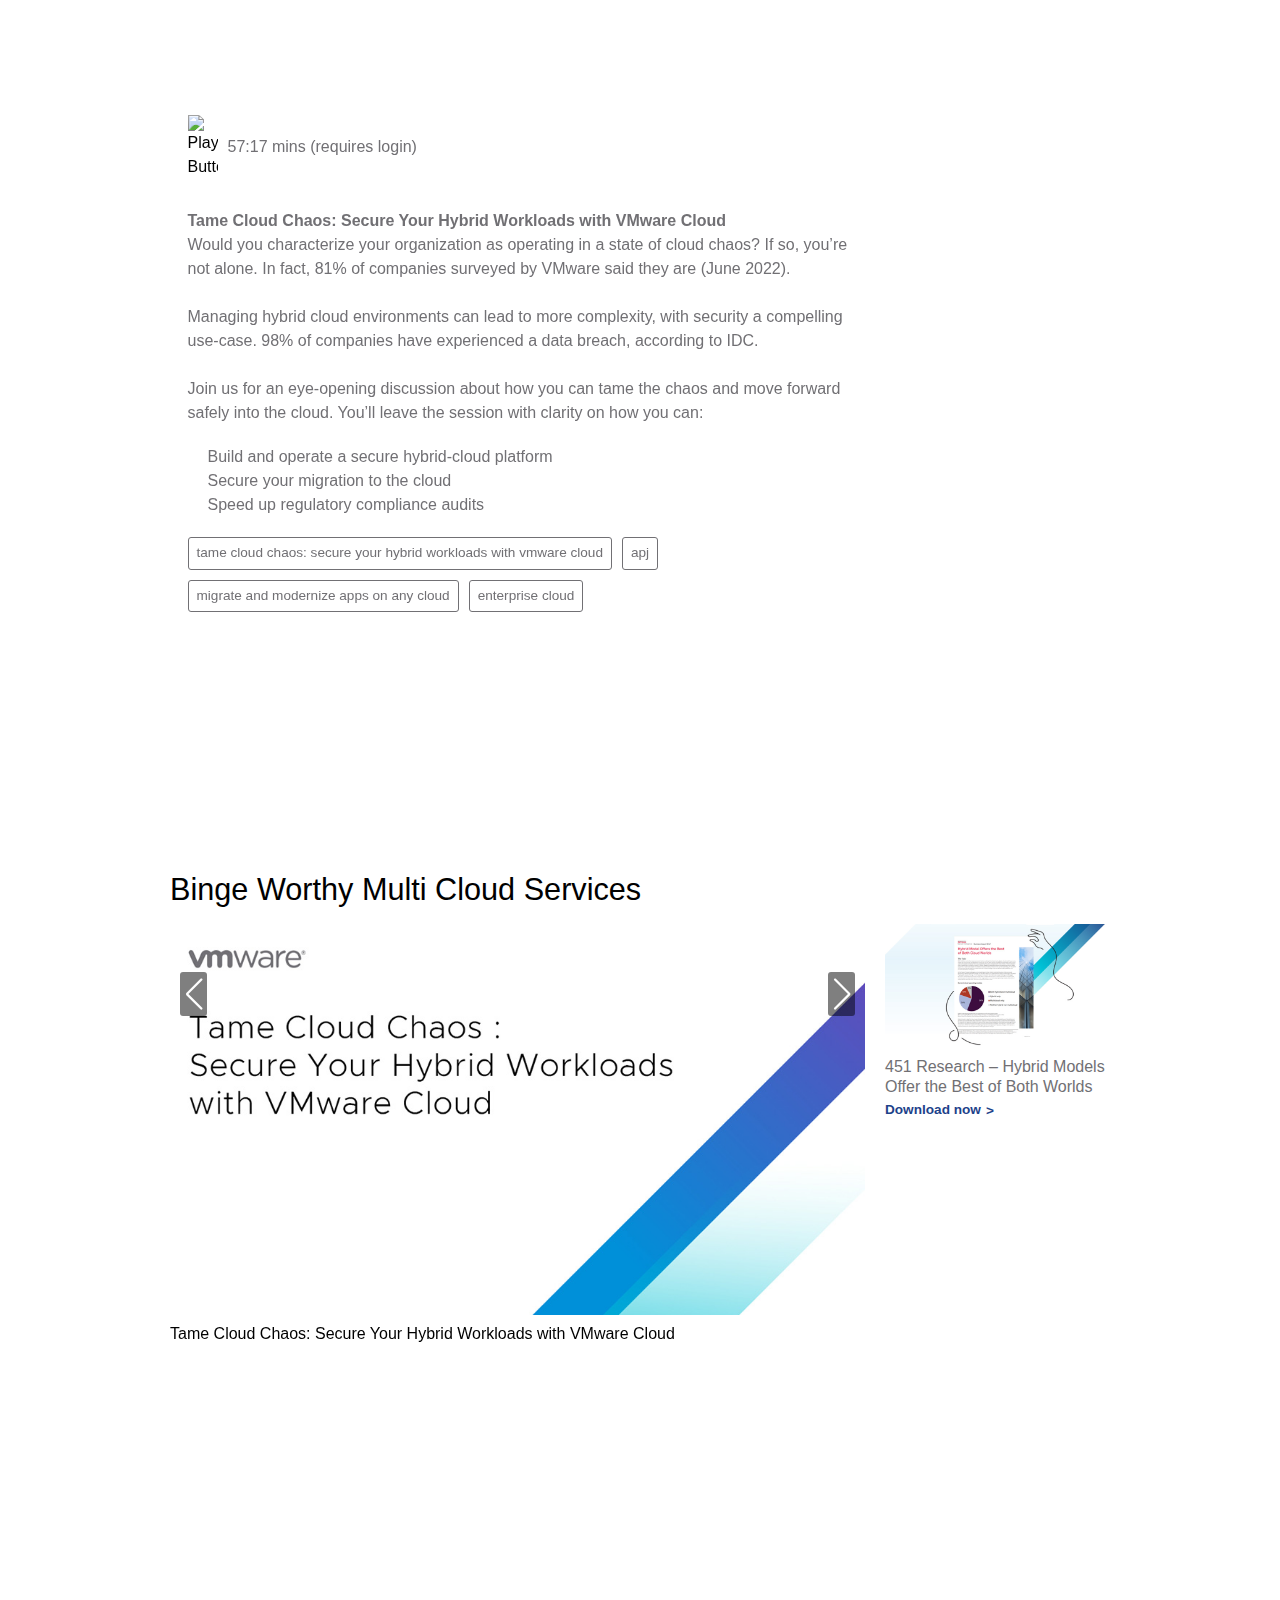
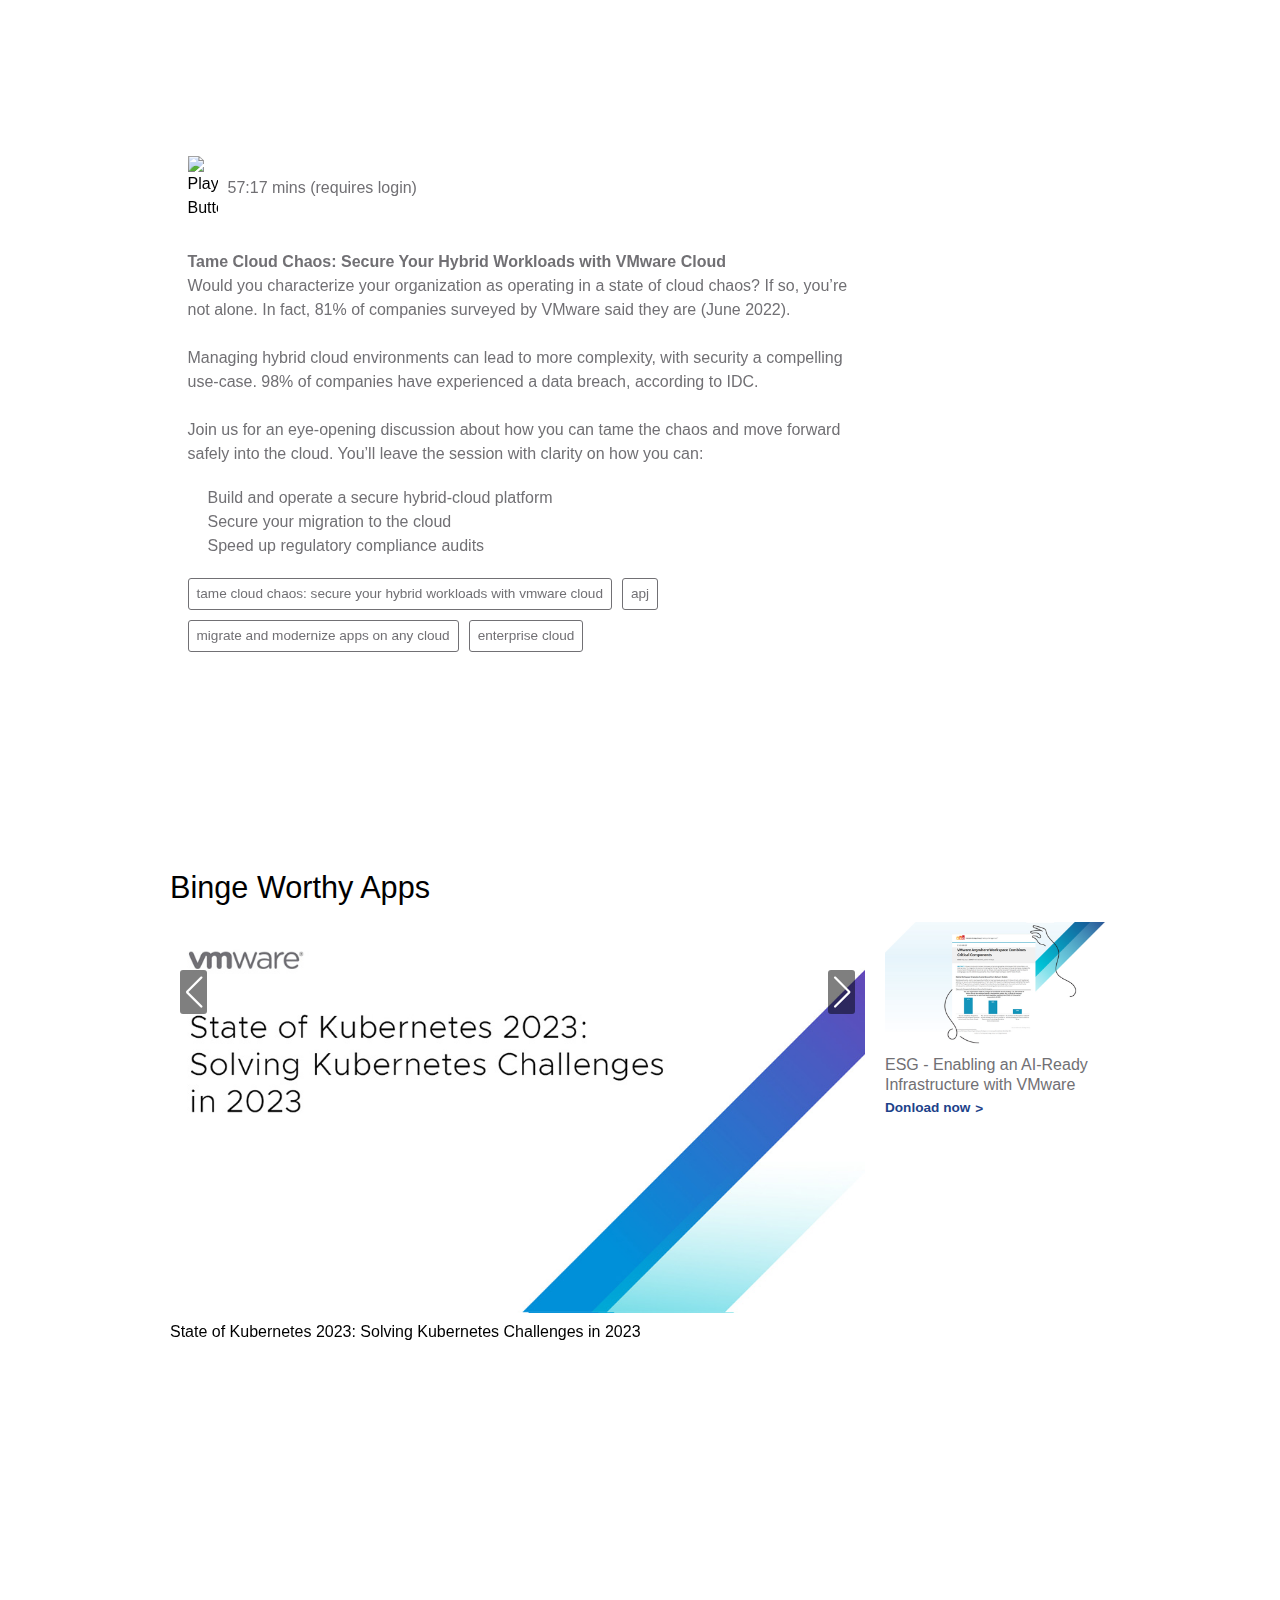
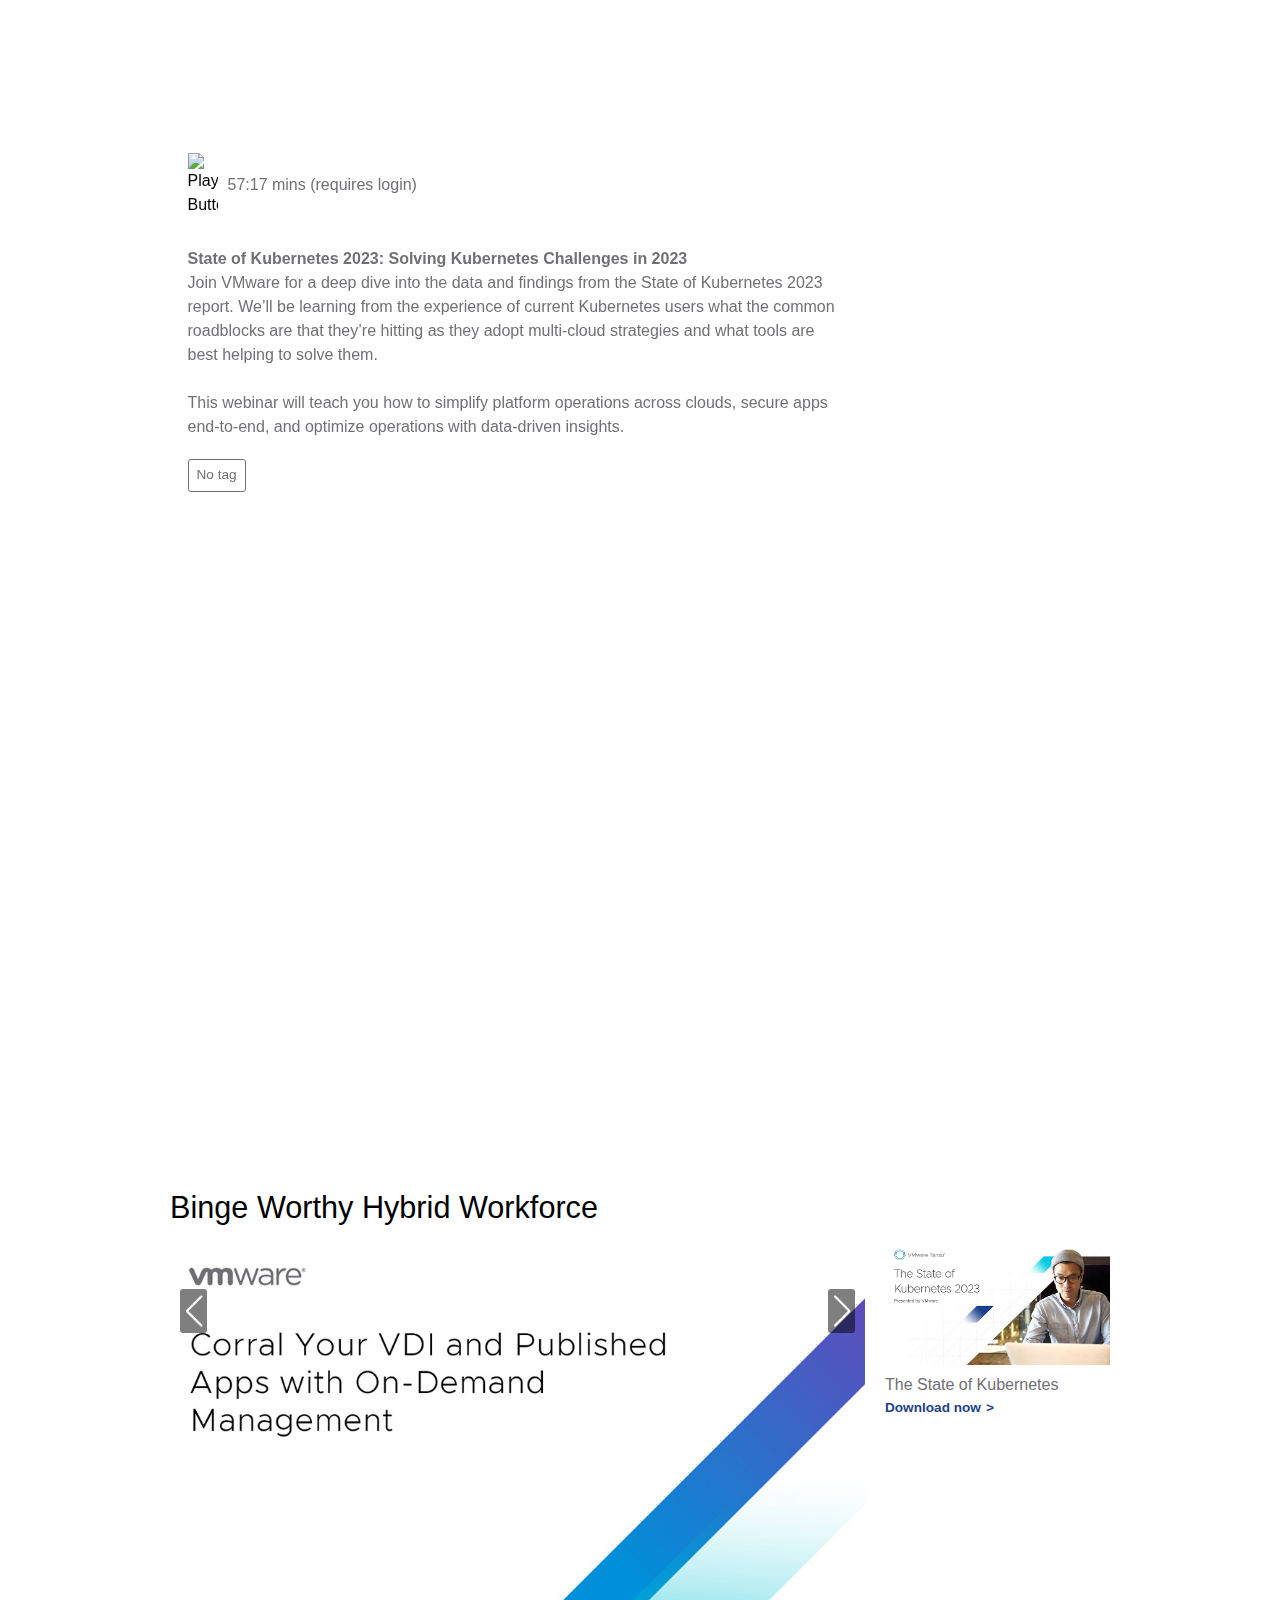
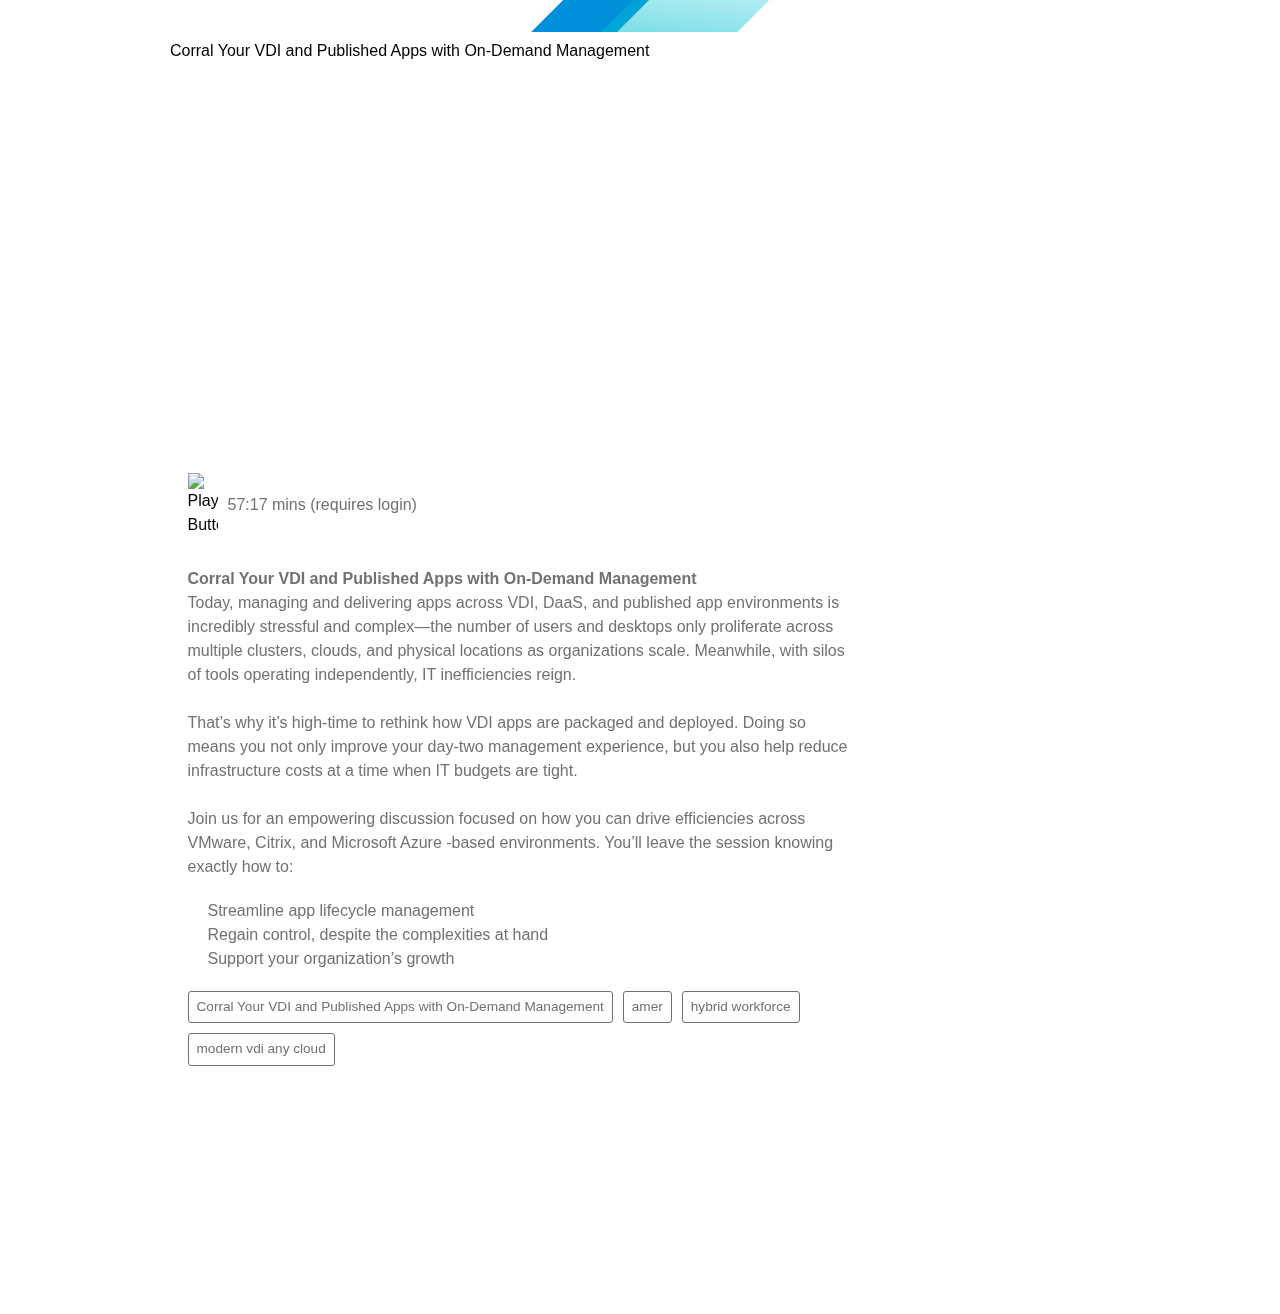
==== commit c5729e52: "Set with complete content" ====
--- a/index.html
+++ b/index.html
@@ -43,32 +43,32 @@
 							</div>
 						</div><!-- End of toggleWrap -->
 						<ul class="menu">
-							<li><a href="#">home</a></li>
+							<li><a href="index.html">home</a></li>
 							<li class="dropdown">
-								<a href="#">multi cloud services</a>
-								<ul>
+								<a href="multi-cloud-services.html">multi cloud services</a>
+								<!-- <ul>
 									<li><a href="#">build</a></li>
 									<li><a href="#">manage</a></li>
 									<li><a href="#">connect</a></li>
 									<li><a href="#">protect</a></li>
-								</ul>
+								</ul> -->
 							</li>
 							<li class="dropdown">
-								<a href="#">apps</a>
-								<ul>
+								<a href="apps.html">apps</a>
+								<!-- <ul>
 									<li><a href="#">run</a></li>
 									<li><a href="#">manage</a></li>
 									<li><a href="#">protect</a></li>
-								</ul>
+								</ul> -->
 							</li>
 							<li class="dropdown">
-								<a href="#">anywhere workspace</a>
-								<ul>
+								<a href="anywhere-workspace.html">anywhere workspace</a>
+								<!-- <ul>
 									<li><a href="#">experience</a></li>
 									<li><a href="#">protect</a></li>
-								</ul>
+								</ul> -->
 							</li>
-							<li><a href="#">resources</a></li>
+							<li><a href="resources.html">resources</a></li>
 							<li><a href="#">tech quest</a></li>
 						</ul>
 					</nav>
@@ -83,13 +83,13 @@
 		  <div class="swiper-wrapper">
 		    <!-- Slides -->
 		    <div class="swiper-slide event_swiper-container">
-		    	<img src="images/vmwareexplore2023.jpg" alt="event hero slide">
+		    	<img src="images/event_banner.jpg" alt="event hero slide">
 					<div class="outer_wrap">
 						<div class="event_details">
 							<div class="event_details-desc">
-								<h2 class="event_details-title">The very long event title is this in three lines</h2>
-								<p class="event_details-copies">Lorem ipsum dolor sit amet consectetur adipisicing elit. Provident at sunt enim quam possimus! Voluptas rerum provident cupiditate quisquam porro, neque fuga ullam, aliquid iure recusandae, non vero ipsa corrupti.</p>
-								<a href="https://www.vmware.com/explore.html?src=WWW_us_VMW_r9l88ts9qlc6b&int_cid=7012H000000wuPMQAY" class="button" target="_blank">register now</a>
+								<h2 class="event_details-title">BEHIND THE BUZZ: HOW TO PUT "CLOUD SMART" TO WORK FOR YOU</h2>
+								<p class="event_details-copies">Date: 8/8/2023 09:00 AM IST / 11:30 AM SGT / 1:30 PM AEST</p>
+								<a href="https://www.vmware.com/learn/2133793_REG.html?src=em_iqzgs5nj8arsn&cid=701Hr0000021stDIAQ" class="button" target="_blank">register now</a>
 							</div>
 						</div>
 					</div>
@@ -99,9 +99,21 @@
 					<div class="outer_wrap">
 						<div class="event_details">
 							<div class="event_details-desc">
-								<h2 class="event_details-title">BEHIND THE BUZZ: HOW TO PUT "CLOUD SMART" TO WORK FOR YOU</h2>
-								<p class="event_details-copies">Date: 8/8/2023 09:00 AM IST / 11:30 AM SGT / 1:30 PM AEST</p>
-								<a href="https://www.vmware.com/explore.html?src=WWW_us_VMW_r9l88ts9qlc6b&int_cid=7012H000000wuPMQAY" class="button" target="_blank">register now</a>
+								<h2 class="event_details-title">The Ransomware Defense Mindset: Prevention and Recovery 2.0</h2>
+								<p class="event_details-copies">Date: 22/8/2023 09:00 AM IST / 11:30 AM SGT / 1:30 PM AEST</p>
+								<a href="https://www.vmware.com/learn/2133711_REG.html?src=em_dtu91p24kdu3v&cid=701Hr0000021stDIAQ" class="button" target="_blank">register now</a>
+							</div>
+						</div>
+					</div>
+		    </div>
+		    <div class="swiper-slide event_swiper-container">
+		    	<img src="images/event_banner.jpg" alt="event hero slide">
+					<div class="outer_wrap">
+						<div class="event_details">
+							<div class="event_details-desc">
+								<h2 class="event_details-title">Power of SaltStack: Modern Configuration Management Platform to Enforce Infrastructure Security and Compliance</h2>
+								<p class="event_details-copies">Date: 29/8/2023 09:00 AM IST / 11:30 AM SGT / 1:30 PM AEST</p>
+								<a href="https://www.vmware.com/learn/2136400_REG.html?src=dr_pbnbnxk88ei4z&cid=701Hr000000wwWQIAY" class="button" target="_blank">register now</a>
 							</div>
 						</div>
 					</div>
@@ -140,99 +152,253 @@
 							<!-- Slider main container -->
 							<div class="swiper video_swiper"> <!-- Swiper start from here -->
 							  <!-- Additional required wrapper -->
-							  <div class="swiper-wrapper video_swiper-container video_swiper-container">
-							    <!-- Slides -->
+							  <div class="swiper-wrapper video_swiper-container">
+
+							    <!-- Video Thumbnail 1 -->
 							    <div class="swiper-slide video flexbox">
 							    	<a href="#video1" class="video_link open-popup-link">
-							    		<img src="images/uma.jpg" alt="Video Thumbnail">
+							    		<img src="images/taming-cloud-chaos.jpg" alt="Video Thumbnail">
 							    	</a>
 							    	<div class="video_desc">
 							    		<a href="#video1" class="open-popup-link">
-							    			<h4>The title</h4>
-							    		</a>
-							    		<p>Brief description stay</p>
+							    			<h4>Tame Cloud Chaos: Secure Your Hybrid Workloads with VMware Cloud</h4>
+							    		</a>
 							    	</div>
 							    	<div id="video1" class="white-popup mfp-hide video_pop">
 											<div class="video_pop-thumbnail">
-												<iframe src="https://www.youtube.com/embed/4rsQ91jUOf4" title="YouTube video player" frameborder="0" allow="accelerometer; autoplay; clipboard-write; encrypted-media; gyroscope; picture-in-picture; web-share" allowfullscreen></iframe>
-											</div>
-											<div class="info">
-												<div class="info_announcement">
-													<a href="https://videos.vmware.com/" target="_blank"><img src="images/play.png" alt="Play Button"></a>
-													<p>2:31 mins (requires login)</p>
-												</div>
-												<div class="info_desc">
-													<p class="title">
-														A typical Multi Cloud Journey with VMware Cross Cloud Services
-													</p>
-													<p>
-														Lorem ipsum dolor sit amet consectetur adipisicing elit. Eaque dignissimos atque quidem quas iure, dolorum blanditiis optio quasi, suscipit illo saepe, dicta ipsam, ipsa autem totam sit repellat cupiditate inventore!
-													</p>
-												</div>
-												<div class="info_tags">
-													<ul>
-														<li>Multi CLoud Services</li>
-														<li>Beginner</li>
-														<li>Business Owner</li>
-													</ul>
-												</div>
-											</div>
-										</div>
-							    </div>
-							    <div class="swiper-slide video flexbox">
-							    	<a href="#video1" class="video_link open-popup-link">
-							    		<img src="images/Craig_skills-gap-article-image.jpg" alt="Video Thumbnail">
-							    	</a>
-							    	<div class="video_desc">
-							    		<a href="#">
-							    			<h4>The title</h4>
-							    		</a>
-							    		<p>Brief description stay</p>
-							    	</div>
-							    </div>
-							    <div class="swiper-slide video flexbox">
-							    	<a href="#video1" class="video_link open-popup-link">
-							    		<img src="images/Forbes-Best-Employers-for-Diversity_23_1200x600.jpg" alt="Video Thumbnail">
-							    	</a>
-							    	<div class="video_desc">
-							    		<a href="#">
-							    			<h4>The title</h4>
-							    		</a>
-							    		<p>Brief description stay</p>
-							    	</div>
-							    </div>
-							    <div class="swiper-slide video flexbox">
-							    	<a href="#video1" class="video_link open-popup-link">
-							    		<img src="images/GettyImages-1165633152.jpg" alt="Video Thumbnail">
-							    	</a>
-							    	<div class="video_desc">
-							    		<a href="#">
-							    			<h4>The title</h4>
-							    		</a>
-							    		<p>Brief description stay</p>
-							    	</div>
-							    </div>
-							    <div class="swiper-slide video flexbox">
-							    	<a href="#video1" class="video_link open-popup-link">
-							    		<img src="images/GettyImages-1266563478.jpg" alt="Video Thumbnail">
-							    	</a>
-							    	<div class="video_desc">
-							    		<a href="#">
-							    			<h4>The title</h4>
-							    		</a>
-							    		<p>Brief description stay</p>
-							    	</div>
-							    </div>
-							    <div class="swiper-slide video flexbox">
-							    	<a href="#video1" class="video_link open-popup-link">
-							    		<img src="images/GettyImages-1310129233.jpg" alt="Video Thumbnail">
-							    	</a>
-							    	<div class="video_desc">
-							    		<a href="#">
-							    			<h4>The title</h4>
-							    		</a>
-							    		<p>Brief description stay</p>
-							    	</div>
+												<iframe src="https://broadcast.vmware.com/media/t/1_uice0s2z" title="Tame Cloud Chaos: Secure Your Hybrid Workloads with VMware Cloud" frameborder="0" allow="accelerometer; autoplay; clipboard-write; encrypted-media; gyroscope; picture-in-picture; web-share" allowfullscreen></iframe>
+											</div>
+											<div class="info">
+												<div class="info_announcement">
+													<a href="https://broadcast.vmware.com/media/t/1_uice0s2z" target="_blank"><img src="images/play.png" alt="Play Button"></a>
+													<p>57:17 mins (requires login)</p>
+												</div>
+												<div class="info_desc">
+													<p class="title">
+														Tame Cloud Chaos: Secure Your Hybrid Workloads with VMware Cloud
+													</p>
+													<p>
+														Would you characterize your organization as operating in a state of cloud chaos? If so, you’re not alone. In fact, 81% of companies surveyed by VMware said they are (June 2022).<br><br>
+														Managing hybrid cloud environments can lead to more complexity, with security a compelling use-case. 98% of companies have experienced a data breach, according to IDC.<br><br>
+													Join us for an eye-opening discussion about how you can tame the chaos and move forward safely into the cloud. You’ll leave the session with clarity on how you can:</p>
+													<ul>
+														<li>Build and operate a secure hybrid-cloud platform</li>
+														<li>Secure your migration to the cloud</li>
+														<li>Speed up regulatory compliance audits</li>
+													</ul>
+												</div>
+												<div class="info_tags">
+													<ul>
+														<li>tame cloud chaos: secure your hybrid workloads with vmware cloud</li>
+														<li>apj</li>
+														<li>migrate and modernize apps on any cloud</li>
+														<li>enterprise cloud</li>
+													</ul>
+												</div>
+											</div>
+										</div>
+							    </div>
+
+							    <!-- Video Thumbnail 2 -->
+							    <div class="swiper-slide video flexbox">
+							    	<a href="#video2" class="video_link open-popup-link">
+							    		<img src="images/playing-network-traffic-cop.jpg" alt="Video Thumbnail">
+							    	</a>
+							    	<div class="video_desc">
+							    		<a href="#video2" class="open-popup-link">
+							    			<h4>Playing Network Traffic Cop: Detecting & Restricting Lateral Movement in Multi-Cloud Environments</h4>
+							    		</a>
+							    	</div>
+							    	<div id="video2" class="white-popup mfp-hide video_pop">
+											<div class="video_pop-thumbnail">
+												<iframe src="https://broadcast.vmware.com/media/t/1_rmateaax" title="Playing Network Traffic Cop: Detecting & Restricting Lateral Movement in Multi-Cloud Environments" frameborder="0" allow="accelerometer; autoplay; clipboard-write; encrypted-media; gyroscope; picture-in-picture; web-share" allowfullscreen></iframe>
+											</div>
+											<div class="info">
+												<div class="info_announcement">
+													<a href="https://broadcast.vmware.com/media/t/1_rmateaax" target="_blank"><img src="images/play.png" alt="Play Button"></a>
+													<p>57:17 mins (requires login)</p>
+												</div>
+												<div class="info_desc">
+													<p class="title">
+														Playing Network Traffic Cop: Detecting & Restricting Lateral Movement in Multi-Cloud Environments
+													</p>
+													<p>
+														If you can’t see it, you can’t protect it. Considering 44% of breaches perform some sort of lateral movement, that’s a lesson you don’t want to learn the hard way. (Source: VMware Contexa)<br><br>
+														Today, east-west infiltration by cybercriminal adversaries can quickly turn a relatively minor breach into a damaging data-exfiltration incident or a full-scale ransomware attack. That's why reducing attacker dwell time and curbing lateral movement are essential components to any network security strategy—no matter if you operate on premises, in private clouds or multi-cloud architectures.<br><br>
+													Join expert Chad Skipper for eye-opening insights and practical strategies to defend your organization against post-breach lateral movement. You’ll leave the session armed with:</p>
+													<ul>
+														<li>Research, statistical analysis, and threat reports emphasizing the threat that lateral movement represents</li>
+														<li>Key metrics, strategies, and modern solutions for detecting post-exploitation east-west movement</li>
+														<li>Best practices for an effective response once suspicious activity is detected</li>
+													</ul>
+												</div>
+												<div class="info_tags">
+													<ul>
+														<li>tame cloud chaos: secure your hybrid workloads with vmware cloud</li>
+														<li>apj</li>
+														<li>migrate and modernize apps on any cloud</li>
+														<li>enterprise cloud</li>
+													</ul>
+												</div>
+											</div>
+										</div>
+							    </div>
+
+							    <!-- Video Thumbnail 3 -->
+							    <div class="swiper-slide video flexbox">
+							    	<a href="#video3" class="video_link open-popup-link">
+							    		<img src="images/deep-dive-featuring-forrester-research.jpg" alt="Video Thumbnail">
+							    	</a>
+							    	<div class="video_desc">
+							    		<a href="#video3" class="open-popup-link">
+							    			<h4>Deep Dive Featuring Forrester Research: Cloud Cost Management and Optimization</h4>
+							    		</a>
+							    	</div>
+							    	<div id="video3" class="white-popup mfp-hide video_pop">
+											<div class="video_pop-thumbnail">
+												<iframe src="https://broadcast.vmware.com/media/t/1_rjufsf0e" title="Deep Dive Featuring Forrester Research: Cloud Cost Management and Optimization" frameborder="0" allow="accelerometer; autoplay; clipboard-write; encrypted-media; gyroscope; picture-in-picture; web-share" allowfullscreen></iframe>
+											</div>
+											<div class="info">
+												<div class="info_announcement">
+													<a href="https://broadcast.vmware.com/media/t/1_rjufsf0e" target="_blank"><img src="images/play.png" alt="Play Button"></a>
+													<p>57:17 mins (requires login)</p>
+												</div>
+												<div class="info_desc">
+													<p class="title">
+														Deep Dive Featuring Forrester Research: Cloud Cost Management and Optimization
+													</p>
+													<p>
+														Featured speaker and Senior Analyst at Forrester Research, Tracy Woo, will join Marie Burke, Director of Product Marketing at VMware, to present a deep dive into the top trends influencing the cloud cost management market and key capabilities customers should look for in a vendor. Tracy will also discuss the criteria and methodology for The Forrester Wave™: Cloud Cost Management and Optimization, Q3 2022. Marie will elaborate on why VMware was named a leader in the Forrester Wave™ evaluation.<br><br>
+													This Discussion Covers:</p>
+													<p>Tracy Woo:</p>
+													<ul>
+														<li>Cloud cost management market trends</li>
+														<li>Criteria and methodology for The Forrester Wave™: Cloud Cost Management and Optimization, Q3 2022</li>
+													</ul>
+													<p>Marie Burke:</p>
+													<ul>
+														<li>Key strengths for VMware (CloudHealth)</li>
+													</ul>
+												</div>
+												<div class="info_tags">
+													<ul>
+														<li>No tag</li>
+													</ul>
+												</div>
+											</div>
+										</div>
+							    </div>
+
+							    <!-- Video Thumbnail 4 -->
+							    <div class="swiper-slide video flexbox">
+							    	<a href="#video4" class="video_link open-popup-link">
+							    		<img src="images/vmware-cloud-on-aws.jpg" alt="Video Thumbnail">
+							    	</a>
+							    	<div class="video_desc">
+							    		<a href="#video4" class="open-popup-link">
+							    			<h4>VMware Cloud on AWS: Storage deep dive and new capabilities</h4>
+							    		</a>
+							    	</div>
+							    	<div id="video4" class="white-popup mfp-hide video_pop">
+											<div class="video_pop-thumbnail">
+												<iframe src="https://broadcast.vmware.com/media/t/1_xvfb1we8" title="VMware Cloud on AWS: Storage deep dive and new capabilities" frameborder="0" allow="accelerometer; autoplay; clipboard-write; encrypted-media; gyroscope; picture-in-picture; web-share" allowfullscreen></iframe>
+											</div>
+											<div class="info">
+												<div class="info_announcement">
+													<a href="https://broadcast.vmware.com/media/t/1_xvfb1we8" target="_blank"><img src="images/play.png" alt="Play Button"></a>
+													<p>57:17 mins (requires login)</p>
+												</div>
+												<div class="info_desc">
+													<p class="title">
+														VMware Cloud on AWS: Storage deep dive and new capabilities
+													</p>
+													<p>
+														In this webinar, learn about the newest VMware Cloud on AWS storage capabilities and the latest platform improvements and options. We'll discuss the different aspects of the primary vSAN platform, including managed storage policies, performance optimizations, and stretched clusters, and show you the new supplemental primary storage offerings that give you more design scenarios for your workload. Join our experts and be the first to learn about the new features of VMware Cloud on AWS.</p>
+												</div>
+												<div class="info_tags">
+													<ul>
+														<li>No tag</li>
+													</ul>
+												</div>
+											</div>
+										</div>
+							    </div>
+
+							    <!-- Video Thumbnail 5 -->
+							    <div class="swiper-slide video flexbox">
+							    	<a href="#video5" class="video_link open-popup-link">
+							    		<img src="images/idc-insight.jpg" alt="Video Thumbnail">
+							    	</a>
+							    	<div class="video_desc">
+							    		<a href="#video5" class="open-popup-link">
+							    			<h4>IDC Insight: Business Value of VMware NSX Advanced Load Balancer</h4>
+							    		</a>
+							    	</div>
+							    	<div id="video5" class="white-popup mfp-hide video_pop">
+											<div class="video_pop-thumbnail">
+												<iframe src="https://broadcast.vmware.com/media/t/1_oiwwo44x" title="Emotet Exposed: Inside the Cybercriminals’ Supply Chain" frameborder="0" allow="accelerometer; autoplay; clipboard-write; encrypted-media; gyroscope; picture-in-picture; web-share" allowfullscreen></iframe>
+											</div>
+											<div class="info">
+												<div class="info_announcement">
+													<a href="https://broadcast.vmware.com/media/t/1_oiwwo44x" target="_blank"><img src="images/play.png" alt="Play Button"></a>
+													<p>57:17 mins (requires login)</p>
+												</div>
+												<div class="info_desc">
+													<p class="title">
+														IDC Insight: Business Value of VMware NSX Advanced Load Balancer
+													</p>
+													<p>
+														In a new analysis, we will delve deep into the most recent waves of the Emotet botnet, providing never-before-seen insights into the malware delivery mechanism’s malicious components and modules, its execution chains and its software development lifecycle.<br><br>
+														This webcast will reveal key findings and takeaways from our researchers, who were able to bypass anti-analysis techniques to map Emotet’s dynamic infrastructure. This presentation will reveal:<br><br>
+														<ul>
+															<li>A review of Emotet’s infection chain process, along with its TTPs and IOCs. Plus, similarity metrics that allow for the clustering of similar infection techniques</li>
+															<li>An inside look at Emotet’s command-and-control network infrastructure, and its AGILE-like software development life cycle</li>
+															<li>How to create Emotet sock puppets for fetching modules and extracting its recently updated configuration</li>
+															<li>An analysis of two recently updated modules that differ from previous Emotet attacks – one that steals credit card info from users of Google Chrome and one that exploits the SMB protocol to proliferate</li>
+															<li>Tips and recommendations for mounting a more ironclad defense</li>
+														</ul>
+												</div>
+												<div class="info_tags">
+													<ul>
+														<li>No tag</li>
+													</ul>
+												</div>
+											</div>
+										</div>
+							    </div>
+
+							    <!-- Video Thumbnail 6 -->
+							    <div class="swiper-slide video flexbox">
+							    	<a href="#video6" class="video_link open-popup-link">
+							    		<img src="images/accelerate-your-cloud-transformation.jpg" alt="Video Thumbnail">
+							    	</a>
+							    	<div class="video_desc">
+							    		<a href="#video6" class="open-popup-link">
+							    			<h4>Accelerate Your Cloud Transformation with VMware Cloud Unlocking the Value on Any Cloud</h4>
+							    		</a>
+							    	</div>
+							    	<div id="video6" class="white-popup mfp-hide video_pop">
+											<div class="video_pop-thumbnail">
+												<iframe src="https://broadcast.vmware.com/media/t/1_eq3p2t3o" title="Accelerate Your Cloud Transformation with VMware Cloud Unlocking the Value on Any Cloud" frameborder="0" allow="accelerometer; autoplay; clipboard-write; encrypted-media; gyroscope; picture-in-picture; web-share" allowfullscreen></iframe>
+											</div>
+											<div class="info">
+												<div class="info_announcement">
+													<a href="https://broadcast.vmware.com/media/t/1_eq3p2t3o" target="_blank"><img src="images/play.png" alt="Play Button"></a>
+													<p>57:17 mins (requires login)</p>
+												</div>
+												<div class="info_desc">
+													<p class="title">
+														Accelerate Your Cloud Transformation with VMware Cloud Unlocking the Value on Any Cloud
+													</p>
+													<p>No description</p>
+												</div>
+												<div class="info_tags">
+													<ul>
+														<li>cloud</li>
+													</ul>
+												</div>
+											</div>
+										</div>
 							    </div>
 							  </div>
 							  <!-- If we need navigation buttons -->
@@ -244,10 +410,10 @@
 							<h3>Resources</h3>
 							<article class="new_resource">
 								<div class="new_resource-img">
-									<img src="images/1723233-vmwx22-anywhere-workspace-HERO.jpg" alt="Thumbnail">
+									<img src="images/managing-multicloud-idc.jpg" alt="Thumbnail">
 								</div>
-								<p>Some text here for description</p>
-								<a href="https://vmware.com" class="mini_button" target="_blank">Read buyer guide</a>
+								<p>IDC: Managing Multicloud Complexity: Customer Insights</p>
+								<a href="https://www.vmware.com/content/microsites/learn/en/1815892_REG.html" class="mini_button" target="_blank">Download now</a>
 							</article>
 						</aside>
 					</article>
@@ -259,73 +425,668 @@
 							<!-- Slider main container -->
 							<div class="swiper video_swiper">
 							  <!-- Additional required wrapper -->
-							  <div class="swiper-wrapper video_swiper-container video_swiper-container">
-							    <!-- Slides -->
-							    <div class="swiper-slide video flexbox">
-							    	<a href="#video1" class="video_link open-popup-link">
-							    		<img src="images/Hummingbird-thumbnail.jpg" alt="Video Thumbnail">
-							    	</a>
-							    	<div class="video_desc">
-							    		<a href="#">
-							    			<h4>The title</h4>
-							    		</a>
-							    		<p>Brief description stay</p>
-							    	</div>
-							    </div>
-							    <div class="swiper-slide video flexbox">
-							    	<a href="#video1" class="video_link open-popup-link">
-							    		<img src="images/kitradio-e1683041613956.jpg" alt="Video Thumbnail">
-							    	</a>
-							    	<div class="video_desc">
-							    		<a href="#">
-							    			<h4>The title</h4>
-							    		</a>
-							    		<p>Brief description stay</p>
-							    	</div>
-							    </div>
-							    <div class="swiper-slide video flexbox">
-							    	<a href="#video1" class="video_link open-popup-link">
-							    		<img src="images/multi-cloud-costs-benefits-analysis-vmware-survey.jpg" alt="Video Thumbnail">
-							    	</a>
-							    	<div class="video_desc">
-							    		<a href="#">
-							    			<h4>The title</h4>
-							    		</a>
-							    		<p>Brief description stay</p>
-							    	</div>
-							    </div>
-							    <div class="swiper-slide video flexbox">
-							    	<a href="#video1" class="video_link open-popup-link">
-							    		<img src="images/Raghu-byline-HERO.jpg" alt="Video Thumbnail">
-							    	</a>
-							    	<div class="video_desc">
-							    		<a href="#">
-							    			<h4>The title</h4>
-							    		</a>
-							    		<p>Brief description stay</p>
-							    	</div>
-							    </div>
-							    <div class="swiper-slide video flexbox">
-							    	<a href="#video1" class="video_link open-popup-link">
-							    		<img src="images/raghuonstage.jpg" alt="Video Thumbnail">
-							    	</a>
-							    	<div class="video_desc">
-							    		<a href="#">
-							    			<h4>The title</h4>
-							    		</a>
-							    		<p>Brief description stay</p>
-							    	</div>
-							    </div>
-							    <div class="swiper-slide video flexbox">
-							    	<a href="#video1" class="video_link open-popup-link">
-							    		<img src="images/Sylvain-on-stage-at-Explore_one-year-in-APJ.jpg" alt="Video Thumbnail">
-							    	</a>
-							    	<div class="video_desc">
-							    		<a href="#">
-							    			<h4>The title</h4>
-							    		</a>
-							    		<p>Brief description stay</p>
-							    	</div>
+							  <div class="swiper-wrapper video_swiper-container">
+
+							    <!-- Video Thumbnail 1 -->
+							    <div class="swiper-slide video flexbox">
+							    	<a href="#mcvideo1" class="video_link open-popup-link">
+							    		<img src="images/taming-cloud-chaos.jpg" alt="Video Thumbnail">
+							    	</a>
+							    	<div class="video_desc">
+							    		<a href="#mcvideo1" class="open-popup-link">
+							    			<h4>Tame Cloud Chaos: Secure Your Hybrid Workloads with VMware Cloud</h4>
+							    		</a>
+							    	</div>
+							    	<div id="mcvideo1" class="white-popup mfp-hide video_pop">
+											<div class="video_pop-thumbnail">
+												<iframe src="https://broadcast.vmware.com/media/t/1_uice0s2z" title="Tame Cloud Chaos: Secure Your Hybrid Workloads with VMware Cloud" frameborder="0" allow="accelerometer; autoplay; clipboard-write; encrypted-media; gyroscope; picture-in-picture; web-share" allowfullscreen></iframe>
+											</div>
+											<div class="info">
+												<div class="info_announcement">
+													<a href="https://broadcast.vmware.com/media/t/1_uice0s2z" target="_blank"><img src="images/play.png" alt="Play Button"></a>
+													<p>57:17 mins (requires login)</p>
+												</div>
+												<div class="info_desc">
+													<p class="title">
+														Tame Cloud Chaos: Secure Your Hybrid Workloads with VMware Cloud
+													</p>
+													<p>
+														Would you characterize your organization as operating in a state of cloud chaos? If so, you’re not alone. In fact, 81% of companies surveyed by VMware said they are (June 2022).<br><br>
+														Managing hybrid cloud environments can lead to more complexity, with security a compelling use-case. 98% of companies have experienced a data breach, according to IDC.<br><br>
+													Join us for an eye-opening discussion about how you can tame the chaos and move forward safely into the cloud. You’ll leave the session with clarity on how you can:</p>
+													<ul>
+														<li>Build and operate a secure hybrid-cloud platform</li>
+														<li>Secure your migration to the cloud</li>
+														<li>Speed up regulatory compliance audits</li>
+													</ul>
+												</div>
+												<div class="info_tags">
+													<ul>
+														<li>tame cloud chaos: secure your hybrid workloads with vmware cloud</li>
+														<li>apj</li>
+														<li>migrate and modernize apps on any cloud</li>
+														<li>enterprise cloud</li>
+													</ul>
+												</div>
+											</div>
+										</div>
+							    </div>
+
+							    <!-- Video Thumbnail 2 -->
+							    <div class="swiper-slide video flexbox">
+							    	<a href="#mcvideo2" class="video_link open-popup-link">
+							    		<img src="images/playing-network-traffic-cop.jpg" alt="Video Thumbnail">
+							    	</a>
+							    	<div class="video_desc">
+							    		<a href="#mcvideo2" class="open-popup-link">
+							    			<h4>Playing Network Traffic Cop: Detecting & Restricting Lateral Movement in Multi-Cloud Environments</h4>
+							    		</a>
+							    	</div>
+							    	<div id="mcvideo2" class="white-popup mfp-hide video_pop">
+											<div class="video_pop-thumbnail">
+												<iframe src="https://broadcast.vmware.com/media/t/1_rmateaax" title="Playing Network Traffic Cop: Detecting & Restricting Lateral Movement in Multi-Cloud Environments" frameborder="0" allow="accelerometer; autoplay; clipboard-write; encrypted-media; gyroscope; picture-in-picture; web-share" allowfullscreen></iframe>
+											</div>
+											<div class="info">
+												<div class="info_announcement">
+													<a href="https://broadcast.vmware.com/media/t/1_rmateaax" target="_blank"><img src="images/play.png" alt="Play Button"></a>
+													<p>57:17 mins (requires login)</p>
+												</div>
+												<div class="info_desc">
+													<p class="title">
+														Playing Network Traffic Cop: Detecting & Restricting Lateral Movement in Multi-Cloud Environments
+													</p>
+													<p>
+														If you can’t see it, you can’t protect it. Considering 44% of breaches perform some sort of lateral movement, that’s a lesson you don’t want to learn the hard way. (Source: VMware Contexa)<br><br>
+														Today, east-west infiltration by cybercriminal adversaries can quickly turn a relatively minor breach into a damaging data-exfiltration incident or a full-scale ransomware attack. That's why reducing attacker dwell time and curbing lateral movement are essential components to any network security strategy—no matter if you operate on premises, in private clouds or multi-cloud architectures.<br><br>
+													Join expert Chad Skipper for eye-opening insights and practical strategies to defend your organization against post-breach lateral movement. You’ll leave the session armed with:</p>
+													<ul>
+														<li>Research, statistical analysis, and threat reports emphasizing the threat that lateral movement represents</li>
+														<li>Key metrics, strategies, and modern solutions for detecting post-exploitation east-west movement</li>
+														<li>Best practices for an effective response once suspicious activity is detected</li>
+													</ul>
+												</div>
+												<div class="info_tags">
+													<ul>
+														<li>No tag</li>
+													</ul>
+												</div>
+											</div>
+										</div>
+							    </div>
+
+							    <!-- Video Thumbnail 3 -->
+							    <div class="swiper-slide video flexbox">
+							    	<a href="#mcvideo3" class="video_link open-popup-link">
+							    		<img src="images/outplaycybercriminals.jpg" alt="Video Thumbnail">
+							    	</a>
+							    	<div class="video_desc">
+							    		<a href="#mcvideo3" class="open-popup-link">
+							    			<h4>Outplay Cybercriminals: A Managed Solution for Modern Ransomware</h4>
+							    		</a>
+							    	</div>
+							    	<div id="mcvideo3" class="white-popup mfp-hide video_pop">
+											<div class="video_pop-thumbnail">
+												<iframe src="https://www.vmware.com/learn/1984444_REG.html?src=em_iw5njyyinc1bu&cid=7012H0000021rXxQAI" title="Outplay Cybercriminals: A Managed Solution for Modern Ransomware" frameborder="0" allow="accelerometer; autoplay; clipboard-write; encrypted-media; gyroscope; picture-in-picture; web-share" allowfullscreen></iframe>
+											</div>
+											<div class="info">
+												<div class="info_announcement">
+													<a href="https://www.vmware.com/learn/1984444_REG.html?src=em_iw5njyyinc1bu&cid=7012H0000021rXxQAI" target="_blank"><img src="images/play.png" alt="Play Button"></a>
+													<p>57:17 mins (requires login)</p>
+												</div>
+												<div class="info_desc">
+													<p class="title">
+														Outplay Cybercriminals: A Managed Solution for Modern Ransomware
+													</p>
+													<p>
+														As cybercriminals increasingly target backup files with ransomware, are you confident your organization is protected? To be sure, teams today require explicit validation that recovery points are clean—otherwise, admins risk re-introducing ransomware into the production environment. The challenge is: Modern ransomware recovery requires the integration of multiple, often scattered tools and processes and most companies lack the enhanced capabilities required to address rising threats.<br><br>
+														Join us for a lively discussion about how you can outplay cybercriminals with a purpose-built managed solution that ensures recovery with minimal data loss. You’ll discover:
+													</p>
+													<ul>
+														<li>Why traditional disaster recovery solutions are inadequate today</li>
+														<li>How leveraging an on-demand Isolated Recovery Environment in the cloud is a game-changer</li>
+														<li>How step-by step workflows can help you streamline and automate recovery—and more</li>
+													</ul>
+												</div>
+												<div class="info_tags">
+													<ul>
+														<li>No tag</li>
+													</ul>
+												</div>
+											</div>
+										</div>
+							    </div>
+
+							    <!-- Video Thumbnail 4 -->
+							    <div class="swiper-slide video flexbox">
+							    	<a href="#mcvideo4" class="video_link open-popup-link">
+							    		<img src="images/deep-dive-featuring-forrester-research.jpg" alt="Video Thumbnail">
+							    	</a>
+							    	<div class="video_desc">
+							    		<a href="#mcvideo4" class="open-popup-link">
+							    			<h4>Deep Dive Featuring Forrester Research: Cloud Cost Management and Optimization</h4>
+							    		</a>
+							    	</div>
+							    	<div id="mcvideo4" class="white-popup mfp-hide video_pop">
+											<div class="video_pop-thumbnail">
+												<iframe src="https://www.vmware.com/learn/1977953_REG.html?src=em_4xli2birb4mae&cid=7012H0000021rWVQAY" title="Deep Dive Featuring Forrester Research: Cloud Cost Management and Optimization" frameborder="0" allow="accelerometer; autoplay; clipboard-write; encrypted-media; gyroscope; picture-in-picture; web-share" allowfullscreen></iframe>
+											</div>
+											<div class="info">
+												<div class="info_announcement">
+													<a href="https://www.vmware.com/learn/1977953_REG.html?src=em_4xli2birb4mae&cid=7012H0000021rWVQAY" target="_blank"><img src="images/play.png" alt="Play Button"></a>
+													<p>57:17 mins (requires login)</p>
+												</div>
+												<div class="info_desc">
+													<p class="title">
+														Deep Dive Featuring Forrester Research: Cloud Cost Management and Optimization
+													</p>
+													<p>
+														Featured speaker and Senior Analyst at Forrester Research, Tracy Woo, will join Marie Burke, Director of Product Marketing at VMware, to present a deep dive into the top trends influencing the cloud cost management market and key capabilities customers should look for in a vendor. Tracy will also discuss the criteria and methodology for The Forrester Wave™: Cloud Cost Management and Optimization, Q3 2022. Marie will elaborate on why VMware was named a leader in the Forrester Wave™ evaluation.<br><br>
+													This Discussion Covers:</p>
+													<p>Tracy Woo:</p>
+													<ul>
+														<li>Cloud cost management market trends</li>
+														<li>Criteria and methodology for The Forrester Wave™: Cloud Cost Management and Optimization, Q3 2022</li>
+													</ul>
+													<p>Marie Burke:</p>
+													<ul>
+														<li>Key strengths for VMware (CloudHealth)</li>
+													</ul>
+												</div>
+												<div class="info_tags">
+													<ul>
+														<li>No tag</li>
+													</ul>
+												</div>
+											</div>
+										</div>
+							    </div>
+
+							    <!-- Video Thumbnail 5 -->
+							    <div class="swiper-slide video flexbox">
+							    	<a href="#mcvideo5" class="video_link open-popup-link">
+							    		<img src="images/cloud-configuration-security.jpg" alt="Video Thumbnail">
+							    	</a>
+							    	<div class="video_desc">
+							    		<a href="#mcvideo5" class="open-popup-link">
+							    			<h4>Cloud Configuration Security: What Public Cloud Users Need to Know</h4>
+							    		</a>
+							    	</div>
+							    	<div id="mcvideo5" class="white-popup mfp-hide video_pop">
+											<div class="video_pop-thumbnail">
+												<iframe src="https://broadcast.vmware.com/media/t/1_rjufsf0e" title="Cloud Configuration Security: What Public Cloud Users Need to Know" frameborder="0" allow="accelerometer; autoplay; clipboard-write; encrypted-media; gyroscope; picture-in-picture; web-share" allowfullscreen></iframe>
+											</div>
+											<div class="info">
+												<div class="info_announcement">
+													<a href="https://broadcast.vmware.com/media/t/1_rjufsf0e" target="_blank"><img src="images/play.png" alt="Play Button"></a>
+													<p>57:17 mins (requires login)</p>
+												</div>
+												<div class="info_desc">
+													<p class="title">
+														Cloud Configuration Security: What Public Cloud Users Need to Know
+													</p>
+													<p>
+														As organizations leverage the speed, flexibility and scale offered by a multi-cloud architecture, complexity grows quickly, making it a challenge for IT teams to ensure the security of applications and data, and risking compliance. Meanwhile, an increasing cloud footprint expands attack surfaces. Ever-opportunistic threat actors lurk there, ready to exploit cloud misconfiguration vulnerabilities.<br><br>
+														Join us on 23 May to discover how you can seamlessly reduce risk and ensure continuous compliance with relevant standards across millions of cloud resources in your multi-cloud environment. You’ll walk away knowing:
+													</p>
+													<ul>
+														<li>Typical barriers to reducing misconfiguration risk across your multi-cloud environment</li>
+														<li>How attackers can exploit misconfigurations to cause a security breach</li>
+														<li>Best practices to secure cloud configurations</li>
+													</ul>
+												</div>
+												<div class="info_tags">
+													<ul>
+														<li>No tag</li>
+													</ul>
+												</div>
+											</div>
+										</div>
+							    </div>
+
+							    <!-- Video Thumbnail 6 -->
+							    <div class="swiper-slide video flexbox">
+							    	<a href="#mcvideo6" class="video_link open-popup-link">
+							    		<img src="images/one-and-done.jpg" alt="Video Thumbnail">
+							    	</a>
+							    	<div class="video_desc">
+							    		<a href="#mcvideo6" class="open-popup-link">
+							    			<h4>One and Done: Multi-cloud Load Balancing done right</h4>
+							    		</a>
+							    	</div>
+							    	<div id="mcvideo6" class="white-popup mfp-hide video_pop">
+											<div class="video_pop-thumbnail">
+												<iframe src="https://www.vmware.com/learn/2033286_REG.html?src=em_62zkar7yrkhbo&cid=701Hr000000wuXzIAI" title="One and Done: Multi-cloud Load Balancing done right" frameborder="0" allow="accelerometer; autoplay; clipboard-write; encrypted-media; gyroscope; picture-in-picture; web-share" allowfullscreen></iframe>
+											</div>
+											<div class="info">
+												<div class="info_announcement">
+													<a href="https://www.vmware.com/learn/2033286_REG.html?src=em_62zkar7yrkhbo&cid=701Hr000000wuXzIAI" target="_blank"><img src="images/play.png" alt="Play Button"></a>
+													<p>57:17 mins (requires login)</p>
+												</div>
+												<div class="info_desc">
+													<p class="title">
+														One and Done: Multi-cloud Load Balancing done right
+													</p>
+													<p>
+														Did you know that on average it takes organizations more than three months using legacy load balancers to scale their load balancing capacity? That includes tedious policy management, expensive over-provisioning (or even more expensive under-provisioning), and frustrating supply-chain delays.<br><br>
+														Join us for a lively, expert-led discussion of application delivery done right. You’ll learn how following the guiding principles of a Cloud Operating Model enables you to get operational simplicity, multi-cloud consistency, pervasive analytics, holistic security, and full life-cycle automation. This means you can spend less time on manual, repetitive tasks and troubleshooting, and more time proactively managing and automating load balancers.<br><br>
+														You’ll leave the session with insight into how you can:
+													</p>
+													<ul>
+														<li>Improve developer productivity by over 27%</li>
+														<li>Achieve faster time to scale by 90%</li>
+														<li>Lower cost of operations by over 47%</li>
+													</ul>
+												</div>
+												<div class="info_tags">
+													<ul>
+														<li>No tag</li>
+													</ul>
+												</div>
+											</div>
+										</div>
+							    </div>
+
+							    <!-- Video Thumbnail 7 -->
+							    <div class="swiper-slide video flexbox">
+							    	<a href="#mcvideo7" class="video_link open-popup-link">
+							    		<img src="images/5infrastructionmodernization.jpg" alt="Video Thumbnail">
+							    	</a>
+							    	<div class="video_desc">
+							    		<a href="#mcvideo7" class="open-popup-link">
+							    			<h4>5 Infrastructure Modernization Blockers and How to Remove Them</h4>
+							    		</a>
+							    	</div>
+							    	<div id="mcvideo7" class="white-popup mfp-hide video_pop">
+											<div class="video_pop-thumbnail">
+												<iframe src="https://www.vmware.com/learn/2133874_REG.html?src=em_japnjngfcbmoh&cid=701Hr0000021stNIAQ" title="5 Infrastructure Modernization Blockers and How to Remove Them" frameborder="0" allow="accelerometer; autoplay; clipboard-write; encrypted-media; gyroscope; picture-in-picture; web-share" allowfullscreen></iframe>
+											</div>
+											<div class="info">
+												<div class="info_announcement">
+													<a href="https://www.vmware.com/learn/2133874_REG.html?src=em_japnjngfcbmoh&cid=701Hr0000021stNIAQ" target="_blank"><img src="images/play.png" alt="Play Button"></a>
+													<p>57:17 mins (requires login)</p>
+												</div>
+												<div class="info_desc">
+													<p class="title">
+														5 Infrastructure Modernization Blockers and How to Remove Them
+													</p>
+													<p>
+														Infrastructure practitioners face challenges with aging infrastructure and complex tools, while limited time, resources, and budgets make it even harder to deliver. Plus, outdated technology stacks hinder scalability and flexibility.<br><br>
+														Break down silos and discover the path to an optimal private cloud. Join our expert-led webcast to uncover solutions for infrastructure challenges and practical strategies to move forward. Gain insights into:
+													</p>
+													 <ul>
+													 	<li>The importance of a full-stack private cloud for unified operations</li>
+													 	<li>Smooth migration from traditional infrastructure to a consumption-based private cloud</li>
+													 	<li>Bringing public cloud benefits straight into your private cloud</li>
+													 </ul>
+												</div>
+												<div class="info_tags">
+													<ul>
+														<li>No tag</li>
+													</ul>
+												</div>
+											</div>
+										</div>
+							    </div>
+
+							    <!-- Video Thumbnail 8 -->
+							    <div class="swiper-slide video flexbox">
+							    	<a href="#mcvideo8" class="video_link open-popup-link">
+							    		<img src="images/you-have-chosen.jpg" alt="Video Thumbnail">
+							    	</a>
+							    	<div class="video_desc">
+							    		<a href="#mcvideo8" class="open-popup-link">
+							    			<h4>You Have Chosen Your Cloud(s), How About App Delivery and Security?</h4>
+							    		</a>
+							    	</div>
+							    	<div id="mcvideo8" class="white-popup mfp-hide video_pop">
+											<div class="video_pop-thumbnail">
+												<iframe src="https://broadcast.vmware.com/media/t/1_wztlieaj" title="You Have Chosen Your Cloud(s), How About App Delivery and Security?" frameborder="0" allow="accelerometer; autoplay; clipboard-write; encrypted-media; gyroscope; picture-in-picture; web-share" allowfullscreen></iframe>
+											</div>
+											<div class="info">
+												<div class="info_announcement">
+													<a href="https://broadcast.vmware.com/media/t/1_wztlieaj" target="_blank"><img src="images/play.png" alt="Play Button"></a>
+													<p>57:17 mins (requires login)</p>
+												</div>
+												<div class="info_desc">
+													<p class="title">
+														You Have Chosen Your Cloud(s), How About App Delivery and Security?
+													</p>
+													<p>
+														App delivery and security should not be an afterthought as you choose which environments to expand your multi-cloud applications. Avoid trade-offs between a sub-optimal cloud-specific solution and a feature-rich legacy virtual appliance solution by choosing a true multi-cloud solution -  one that gives you both the enterprise-grade features and cloud-native experience in every cloud.<br><br>
+														Join us and learn about:
+													</p>
+													<ul>
+														<li>Multi-cloud app delivery and security that includes load balancing, GSLB, K8s ingress, WAF, DDoS, and bot management.</li>
+														<li>A consistent solution for both lift-and-shift and cloud-native applications.</li>
+														<li>Multi-cloud consistency, cloud-native automation, real-time end-to-end observability, and significant total cost savings.</li>
+													</ul>
+												</div>
+												<div class="info_tags">
+													<ul>
+														<li>No tag</li>
+													</ul>
+												</div>
+											</div>
+										</div>
+							    </div>
+
+							    <!-- Video Thumbnail 9 -->
+							    <div class="swiper-slide video flexbox">
+							    	<a href="#mcvideo9" class="video_link open-popup-link">
+							    		<img src="images/vmware-cloud-on-aws.jpg" alt="Video Thumbnail">
+							    	</a>
+							    	<div class="video_desc">
+							    		<a href="#mcvideo9" class="open-popup-link">
+							    			<h4>VMware Cloud on AWS: Storage deep dive and new capabilities</h4>
+							    		</a>
+							    	</div>
+							    	<div id="mcvideo9" class="white-popup mfp-hide video_pop">
+											<div class="video_pop-thumbnail">
+												<iframe src="https://broadcast.vmware.com/media/t/1_xvfb1we8" title="VMware Cloud on AWS: Storage deep dive and new capabilities" frameborder="0" allow="accelerometer; autoplay; clipboard-write; encrypted-media; gyroscope; picture-in-picture; web-share" allowfullscreen></iframe>
+											</div>
+											<div class="info">
+												<div class="info_announcement">
+													<a href="https://broadcast.vmware.com/media/t/1_xvfb1we8" target="_blank"><img src="images/play.png" alt="Play Button"></a>
+													<p>57:17 mins (requires login)</p>
+												</div>
+												<div class="info_desc">
+													<p class="title">
+														VMware Cloud on AWS: Storage deep dive and new capabilities
+													</p>
+													<p>
+														In this webinar, learn about the newest VMware Cloud on AWS storage capabilities and the latest platform improvements and options. We'll discuss the different aspects of the primary vSAN platform, including managed storage policies, performance optimizations, and stretched clusters, and show you the new supplemental primary storage offerings that give you more design scenarios for your workload. Join our experts and be the first to learn about the new features of VMware Cloud on AWS.</p>
+												</div>
+												<div class="info_tags">
+													<ul>
+														<li>No tag</li>
+													</ul>
+												</div>
+											</div>
+										</div>
+							    </div>
+
+							    <!-- Video Thumbnail 10 -->
+							    <div class="swiper-slide video flexbox">
+							    	<a href="#mcvideo10" class="video_link open-popup-link">
+							    		<img src="images/idc-insight.jpg" alt="Video Thumbnail">
+							    	</a>
+							    	<div class="video_desc">
+							    		<a href="#mcvideo10" class="open-popup-link">
+							    			<h4>IDC Insight: Business Value of VMware NSX Advanced Load Balancer</h4>
+							    		</a>
+							    	</div>
+							    	<div id="mcvideo10" class="white-popup mfp-hide video_pop">
+											<div class="video_pop-thumbnail">
+												<iframe src="https://broadcast.vmware.com/media/t/1_oiwwo44x" title="Emotet Exposed: Inside the Cybercriminals’ Supply Chain" frameborder="0" allow="accelerometer; autoplay; clipboard-write; encrypted-media; gyroscope; picture-in-picture; web-share" allowfullscreen></iframe>
+											</div>
+											<div class="info">
+												<div class="info_announcement">
+													<a href="https://broadcast.vmware.com/media/t/1_oiwwo44x" target="_blank"><img src="images/play.png" alt="Play Button"></a>
+													<p>57:17 mins (requires login)</p>
+												</div>
+												<div class="info_desc">
+													<p class="title">
+														IDC Insight: Business Value of VMware NSX Advanced Load Balancer
+													</p>
+													<p>
+														In a new analysis, we will delve deep into the most recent waves of the Emotet botnet, providing never-before-seen insights into the malware delivery mechanism’s malicious components and modules, its execution chains and its software development lifecycle.<br><br>
+														This webcast will reveal key findings and takeaways from our researchers, who were able to bypass anti-analysis techniques to map Emotet’s dynamic infrastructure. This presentation will reveal:<br><br>
+														<ul>
+															<li>A review of Emotet’s infection chain process, along with its TTPs and IOCs. Plus, similarity metrics that allow for the clustering of similar infection techniques</li>
+															<li>An inside look at Emotet’s command-and-control network infrastructure, and its AGILE-like software development life cycle</li>
+															<li>How to create Emotet sock puppets for fetching modules and extracting its recently updated configuration</li>
+															<li>An analysis of two recently updated modules that differ from previous Emotet attacks – one that steals credit card info from users of Google Chrome and one that exploits the SMB protocol to proliferate</li>
+															<li>Tips and recommendations for mounting a more ironclad defense</li>
+														</ul>
+												</div>
+												<div class="info_tags">
+													<ul>
+														<li>No tag</li>
+													</ul>
+												</div>
+											</div>
+										</div>
+							    </div>
+
+							    <!-- Video Thumbnail 11 -->
+							    <div class="swiper-slide video flexbox">
+							    	<a href="#mcvideo11" class="video_link open-popup-link">
+							    		<img src="images/state-of-load-balancing.jpg" alt="Video Thumbnail">
+							    	</a>
+							    	<div class="video_desc">
+							    		<a href="#mcvideo11" class="open-popup-link">
+							    			<h4>2022 State of Load Balancing</h4>
+							    		</a>
+							    	</div>
+							    	<div id="mcvideo11" class="white-popup mfp-hide video_pop">
+											<div class="video_pop-thumbnail">
+												<iframe src="https://broadcast.vmware.com/media/t/1_rjufsf0e" title="2022 State of Load Balancing" frameborder="0" allow="accelerometer; autoplay; clipboard-write; encrypted-media; gyroscope; picture-in-picture; web-share" allowfullscreen></iframe>
+											</div>
+											<div class="info">
+												<div class="info_announcement">
+													<a href="https://broadcast.vmware.com/media/t/1_rjufsf0e" target="_blank"><img src="images/play.png" alt="Play Button"></a>
+													<p>57:17 mins (requires login)</p>
+												</div>
+												<div class="info_desc">
+													<p class="title">
+														2022 State of Load Balancing
+													</p>
+													<p>No description</p>
+												</div>
+												<div class="info_tags">
+													<ul>
+														<li>nsx</li>
+														<li>2022</li>
+													</ul>
+												</div>
+											</div>
+										</div>
+							    </div>
+
+							    <!-- Video Thumbnail 12 -->
+							    <div class="swiper-slide video flexbox">
+							    	<a href="#mcvideo12" class="video_link open-popup-link">
+							    		<img src="images/scale-and-secure-app.jpg" alt="Video Thumbnail">
+							    	</a>
+							    	<div class="video_desc">
+							    		<a href="#mcvideo12" class="open-popup-link">
+							    			<h4>Scale and Secure app delivery across hybrid environments powered by VMware and Azure</h4>
+							    		</a>
+							    	</div>
+							    	<div id="mcvideo12" class="white-popup mfp-hide video_pop">
+											<div class="video_pop-thumbnail">
+												<iframe src="https://broadcast.vmware.com/media/t/1_97ft86dk" title="Scale and Secure app delivery across hybrid environments powered by VMware and Azure" frameborder="0" allow="accelerometer; autoplay; clipboard-write; encrypted-media; gyroscope; picture-in-picture; web-share" allowfullscreen></iframe>
+											</div>
+											<div class="info">
+												<div class="info_announcement">
+													<a href="https://broadcast.vmware.com/media/t/1_97ft86dk" target="_blank"><img src="images/play.png" alt="Play Button"></a>
+													<p>57:17 mins (requires login)</p>
+												</div>
+												<div class="info_desc">
+													<p class="title">
+														Scale and Secure app delivery across hybrid environments powered by VMware and Azure
+													</p>
+													<p>No description</p>
+												</div>
+												<div class="info_tags">
+													<ul>
+														<li>azure vmware solution</li>
+														<li>applications</li>
+													</ul>
+												</div>
+											</div>
+										</div>
+							    </div>
+
+							    <!-- Video Thumbnail 13 -->
+							    <div class="swiper-slide video flexbox">
+							    	<a href="#mcvideo13" class="video_link open-popup-link">
+							    		<img src="images/a-guide-to-the-cloud.jpg" alt="Video Thumbnail">
+							    	</a>
+							    	<div class="video_desc">
+							    		<a href="#mcvideo13" class="open-popup-link">
+							    			<h4>A Guide to the Cloud Operating Model</h4>
+							    		</a>
+							    	</div>
+							    	<div id="mcvideo13" class="white-popup mfp-hide video_pop">
+											<div class="video_pop-thumbnail">
+												<iframe src="https://broadcast.vmware.com/media/t/1_m9s2spsk" title="A Guide to the Cloud Operating Model" frameborder="0" allow="accelerometer; autoplay; clipboard-write; encrypted-media; gyroscope; picture-in-picture; web-share" allowfullscreen></iframe>
+											</div>
+											<div class="info">
+												<div class="info_announcement">
+													<a href="https://broadcast.vmware.com/media/t/1_m9s2spsk" target="_blank"><img src="images/play.png" alt="Play Button"></a>
+													<p>57:17 mins (requires login)</p>
+												</div>
+												<div class="info_desc">
+													<p class="title">
+														A Guide to the Cloud Operating Model
+													</p>
+													<p>No description</p>
+												</div>
+												<div class="info_tags">
+													<ul>
+														<li>operations</li>
+													</ul>
+												</div>
+											</div>
+										</div>
+							    </div>
+
+							    <!-- Video Thumbnail 14 -->
+							    <div class="swiper-slide video flexbox">
+							    	<a href="#mcvideo14" class="video_link open-popup-link">
+							    		<img src="images/accelerate-innovation-w-app.jpg" alt="Video Thumbnail">
+							    	</a>
+							    	<div class="video_desc">
+							    		<a href="#mcvideo14" class="open-popup-link">
+							    			<h4>Accelerate Innovation with App Delivery to Any Cloud Centralizing Multi-Cloud Governance</h4>
+							    		</a>
+							    	</div>
+							    	<div id="mcvideo14" class="white-popup mfp-hide video_pop">
+											<div class="video_pop-thumbnail">
+												<iframe src="https://broadcast.vmware.com/media/t/1_3mni3xbv" title="Accelerate Innovation with App Delivery to Any Cloud Centralizing Multi-Cloud Governance" frameborder="0" allow="accelerometer; autoplay; clipboard-write; encrypted-media; gyroscope; picture-in-picture; web-share" allowfullscreen></iframe>
+											</div>
+											<div class="info">
+												<div class="info_announcement">
+													<a href="https://broadcast.vmware.com/media/t/1_3mni3xbv" target="_blank"><img src="images/play.png" alt="Play Button"></a>
+													<p>57:17 mins (requires login)</p>
+												</div>
+												<div class="info_desc">
+													<p class="title">
+														Accelerate Innovation with App Delivery to Any Cloud Centralizing Multi-Cloud Governance
+													</p>
+													<p>No description</p>
+												</div>
+												<div class="info_tags">
+													<ul>
+														<li>multi-cloud</li>
+													</ul>
+												</div>
+											</div>
+										</div>
+							    </div>
+
+							    <!-- Video Thumbnail 15 -->
+							    <div class="swiper-slide video flexbox">
+							    	<a href="#mcvideo15" class="video_link open-popup-link">
+							    		<img src="images/achieve-zero-trust.jpg" alt="Video Thumbnail">
+							    	</a>
+							    	<div class="video_desc">
+							    		<a href="#mcvideo15" class="open-popup-link">
+							    			<h4>Achieve Zero Trust Security & Secure Application Delivery</h4>
+							    		</a>
+							    	</div>
+							    	<div id="mcvideo15" class="white-popup mfp-hide video_pop">
+											<div class="video_pop-thumbnail">
+												<iframe src="https://broadcast.vmware.com/media/t/1_ilf3mwz7" title="Achieve Zero Trust Security & Secure Application Delivery" frameborder="0" allow="accelerometer; autoplay; clipboard-write; encrypted-media; gyroscope; picture-in-picture; web-share" allowfullscreen></iframe>
+											</div>
+											<div class="info">
+												<div class="info_announcement">
+													<a href="https://broadcast.vmware.com/media/t/1_ilf3mwz7" target="_blank"><img src="images/play.png" alt="Play Button"></a>
+													<p>57:17 mins (requires login)</p>
+												</div>
+												<div class="info_desc">
+													<p class="title">
+														Achieve Zero Trust Security & Secure Application Delivery
+													</p>
+													<p>No description</p>
+												</div>
+												<div class="info_tags">
+													<ul>
+														<li>zero-trust</li>
+														<li>secure</li>
+													</ul>
+												</div>
+											</div>
+										</div>
+							    </div>
+
+							    <!-- Video Thumbnail 16 -->
+							    <div class="swiper-slide video flexbox">
+							    	<a href="#mcvideo16" class="video_link open-popup-link">
+							    		<img src="images/operationalizing-zero-trust.jpg" alt="Video Thumbnail">
+							    	</a>
+							    	<div class="video_desc">
+							    		<a href="#mcvideo16" class="open-popup-link">
+							    			<h4>Operationalizing Zero Trust for Simplified Security and Reduced Attack Surface</h4>
+							    		</a>
+							    	</div>
+							    	<div id="mcvideo16" class="white-popup mfp-hide video_pop">
+											<div class="video_pop-thumbnail">
+												<iframe src="https://broadcast.vmware.com/media/t/1_80oxfmf7" title="Operationalizing Zero Trust for Simplified Security and Reduced Attack Surface" frameborder="0" allow="accelerometer; autoplay; clipboard-write; encrypted-media; gyroscope; picture-in-picture; web-share" allowfullscreen></iframe>
+											</div>
+											<div class="info">
+												<div class="info_announcement">
+													<a href="https://broadcast.vmware.com/media/t/1_80oxfmf7" target="_blank"><img src="images/play.png" alt="Play Button"></a>
+													<p>57:17 mins (requires login)</p>
+												</div>
+												<div class="info_desc">
+													<p class="title">
+														Operationalizing Zero Trust for Simplified Security and Reduced Attack Surface
+													</p>
+													<p>No description</p>
+												</div>
+												<div class="info_tags">
+													<ul>
+														<li>zero trust</li>
+													</ul>
+												</div>
+											</div>
+										</div>
+							    </div>
+
+							    <!-- Video Thumbnail 17 -->
+							    <div class="swiper-slide video flexbox">
+							    	<a href="#mcvideo17" class="video_link open-popup-link">
+							    		<img src="images/accelerate-your-cloud-transformation.jpg" alt="Video Thumbnail">
+							    	</a>
+							    	<div class="video_desc">
+							    		<a href="#mcvideo17" class="open-popup-link">
+							    			<h4>Accelerate Your Cloud Transformation with VMware Cloud Unlocking the Value on Any Cloud</h4>
+							    		</a>
+							    	</div>
+							    	<div id="mcvideo17" class="white-popup mfp-hide video_pop">
+											<div class="video_pop-thumbnail">
+												<iframe src="https://broadcast.vmware.com/media/t/1_eq3p2t3o" title="Accelerate Your Cloud Transformation with VMware Cloud Unlocking the Value on Any Cloud" frameborder="0" allow="accelerometer; autoplay; clipboard-write; encrypted-media; gyroscope; picture-in-picture; web-share" allowfullscreen></iframe>
+											</div>
+											<div class="info">
+												<div class="info_announcement">
+													<a href="https://broadcast.vmware.com/media/t/1_eq3p2t3o" target="_blank"><img src="images/play.png" alt="Play Button"></a>
+													<p>57:17 mins (requires login)</p>
+												</div>
+												<div class="info_desc">
+													<p class="title">
+														Accelerate Your Cloud Transformation with VMware Cloud Unlocking the Value on Any Cloud
+													</p>
+													<p>No description</p>
+												</div>
+												<div class="info_tags">
+													<ul>
+														<li>cloud</li>
+													</ul>
+												</div>
+											</div>
+										</div>
 							    </div>
 							  </div>
 							  <!-- If we need navigation buttons -->
@@ -336,10 +1097,10 @@
 						<aside class="content_source-col">
 							<article class="new_resource">
 								<div class="new_resource-img">
-									<img src="images/1723233-vmwx22-networking-HERO.jpg" alt="Thumbnail">
+									<img src="images/451research.jpg" alt="Thumbnail">
 								</div>
-								<p>Some text here for description</p>
-								<a href="https://vmware.com" class="mini_button" target="_blank">Learn more</a>
+								<p>451 Research – Hybrid Models Offer the Best of Both Worlds</p>
+								<a href="https://www.vmware.com/learn/1956597_LP.html" class="mini_button" target="_blank">Download now</a>
 							</article>
 						</aside>
 					</article>
@@ -351,73 +1112,327 @@
 							<!-- Slider main container -->
 							<div class="swiper video_swiper">
 							  <!-- Additional required wrapper -->
-							  <div class="swiper-wrapper video_swiper-container video_swiper-container">
-							    <!-- Slides -->
-							    <div class="swiper-slide video flexbox">
-							    	<a href="#video1" class="video_link open-popup-link">
-							    		<img src="images/THS01364copy.jpg" alt="Video Thumbnail">
-							    	</a>
-							    	<div class="video_desc">
-							    		<a href="#">
-							    			<h4>The title</h4>
-							    		</a>
-							    		<p>Brief description stay</p>
-							    	</div>
-							    </div>
-							    <div class="swiper-slide video flexbox">
-							    	<a href="#video1" class="video_link open-popup-link">
-							    		<img src="images/Windfarm.jpg" alt="Video Thumbnail">
-							    	</a>
-							    	<div class="video_desc">
-							    		<a href="#">
-							    			<h4>The title</h4>
-							    		</a>
-							    		<p>Brief description stay</p>
-							    	</div>
-							    </div>
-							    <div class="swiper-slide video flexbox">
-							    	<a href="#video1" class="video_link open-popup-link">
-							    		<img src="images/uma.jpg" alt="Video Thumbnail">
-							    	</a>
-							    	<div class="video_desc">
-							    		<a href="#">
-							    			<h4>The title</h4>
-							    		</a>
-							    		<p>Brief description stay</p>
-							    	</div>
-							    </div>
-							    <div class="swiper-slide video flexbox">
-							    	<a href="#video1" class="video_link open-popup-link">
-							    		<img src="images/uma.jpg" alt="Video Thumbnail">
-							    	</a>
-							    	<div class="video_desc">
-							    		<a href="#">
-							    			<h4>The title</h4>
-							    		</a>
-							    		<p>Brief description stay</p>
-							    	</div>
-							    </div>
-							    <div class="swiper-slide video flexbox">
-							    	<a href="#video1" class="video_link open-popup-link">
-							    		<img src="images/Forbes-Best-Employers-for-Diversity_23_1200x600.jpg" alt="Video Thumbnail">
-							    	</a>
-							    	<div class="video_desc">
-							    		<a href="#">
-							    			<h4>The title</h4>
-							    		</a>
-							    		<p>Brief description stay</p>
-							    	</div>
-							    </div>
-							    <div class="swiper-slide video flexbox">
-							    	<a href="#video1" class="video_link open-popup-link">
-							    		<img src="images/GettyImages-1165633152.jpg" alt="Video Thumbnail">
-							    	</a>
-							    	<div class="video_desc">
-							    		<a href="#">
-							    			<h4>The title</h4>
-							    		</a>
-							    		<p>Brief description stay</p>
-							    	</div>
+							  <div class="swiper-wrapper video_swiper-container">
+							    
+							    <!-- Video Thumbnail 1 -->
+							    <div class="swiper-slide video flexbox">
+							    	<a href="#appvideo1" class="video_link open-popup-link">
+							    		<img src="images/state-of-kubernetes-23.jpg" alt="Video Thumbnail">
+							    	</a>
+							    	<div class="video_desc">
+							    		<a href="#appvideo1" class="open-popup-link">
+							    			<h4>State of Kubernetes 2023: Solving Kubernetes Challenges in 2023</h4>
+							    		</a>
+							    	</div>
+							    	<div id="appvideo1" class="white-popup mfp-hide video_pop">
+											<div class="video_pop-thumbnail">
+												<iframe src="https://tanzu.vmware.com/content/webinars/aug-30-apj-state-of-kubernetes-2023-solving-kubernetes-challenges-in-2023" title="State of Kubernetes 2023: Solving Kubernetes Challenges in 2023" frameborder="0" allow="accelerometer; autoplay; clipboard-write; encrypted-media; gyroscope; picture-in-picture; web-share" allowfullscreen></iframe>
+											</div>
+											<div class="info">
+												<div class="info_announcement">
+													<a href="https://tanzu.vmware.com/content/webinars/aug-30-apj-state-of-kubernetes-2023-solving-kubernetes-challenges-in-2023" target="_blank"><img src="images/play.png" alt="Play Button"></a>
+													<p>57:17 mins (requires login)</p>
+												</div>
+												<div class="info_desc">
+													<p class="title">
+														State of Kubernetes 2023: Solving Kubernetes Challenges in 2023
+													</p>
+													<p>
+														Join VMware for a deep dive into the data and findings from the State of Kubernetes 2023 report. We’ll be learning from the experience of current Kubernetes users what the common roadblocks are that they’re hitting as they adopt multi-cloud strategies and what tools are best helping to solve them.<br><br>
+														This webinar will teach you how to simplify platform operations across clouds, secure apps end-to-end, and optimize operations with data-driven insights.
+													</p>
+												</div>
+												<div class="info_tags">
+													<ul>
+														<li>No tag</li>
+													</ul>
+												</div>
+											</div>
+										</div>
+							    </div>
+							    
+							    <!-- Video Thumbnail 2 -->
+							    <div class="swiper-slide video flexbox">
+							    	<a href="#appvideo2" class="video_link open-popup-link">
+							    		<img src="images/whats-new-tanzu.jpg" alt="Video Thumbnail">
+							    	</a>
+							    	<div class="video_desc">
+							    		<a href="#appvideo2" class="open-popup-link">
+							    			<h4>What's new with VMware Tanzu Application Platform</h4>
+							    		</a>
+							    	</div>
+							    	<div id="appvideo2" class="white-popup mfp-hide video_pop">
+											<div class="video_pop-thumbnail">
+												<iframe src="https://tanzu.vmware.com/content/webinars/aug-9-apj-whats-new-with-vmware-tanzu-application-platform" title="What's new with VMware Tanzu Application Platform" frameborder="0" allow="accelerometer; autoplay; clipboard-write; encrypted-media; gyroscope; picture-in-picture; web-share" allowfullscreen></iframe>
+											</div>
+											<div class="info">
+												<div class="info_announcement">
+													<a href="https://tanzu.vmware.com/content/webinars/aug-9-apj-whats-new-with-vmware-tanzu-application-platform" target="_blank"><img src="images/play.png" alt="Play Button"></a>
+													<p>57:17 mins (requires login)</p>
+												</div>
+												<div class="info_desc">
+													<p class="title">
+														What's new with VMware Tanzu Application Platform
+													</p>
+													<p>
+														In this interactive webinar, we'll dive into the exciting new features of VMware Tanzu Application Platform that help elevate your developer and platform engineering capabilities to the next level. You'll learn how to optimize your Kubernetes environment, boost supply chain security, and discover new integrations to help you achieve your goals faster. Join us and be among the first to see these brand-new capabilities in action. Don't miss this opportunity to learn from the experts and elevate your skills. See you there!
+													</p>
+												</div>
+												<div class="info_tags">
+													<ul>
+														<li>No tag</li>
+													</ul>
+												</div>
+											</div>
+										</div>
+							    </div>
+							    
+							    <!-- Video Thumbnail 3 -->
+							    <div class="swiper-slide video flexbox">
+							    	<a href="#appvideo3" class="video_link open-popup-link">
+							    		<img src="images/harnessing-the-power.jpg" alt="Video Thumbnail">
+							    	</a>
+							    	<div class="video_desc">
+							    		<a href="#appvideo3" class="open-popup-link">
+							    			<h4>Harnessing the Power of Spring Framework 6 & Spring Boot 3</h4>
+							    		</a>
+							    	</div>
+							    	<div id="appvideo3" class="white-popup mfp-hide video_pop">
+											<div class="video_pop-thumbnail">
+												<iframe src="https://tanzu.vmware.com/content/webinars/jul-26-apj-harnessing-the-power-of-spring-framework-6-spring-boot-3" title="Harnessing the Power of Spring Framework 6 & Spring Boot 3" frameborder="0" allow="accelerometer; autoplay; clipboard-write; encrypted-media; gyroscope; picture-in-picture; web-share" allowfullscreen></iframe>
+											</div>
+											<div class="info">
+												<div class="info_announcement">
+													<a href="https://tanzu.vmware.com/content/webinars/jul-26-apj-harnessing-the-power-of-spring-framework-6-spring-boot-3" target="_blank"><img src="images/play.png" alt="Play Button"></a>
+													<p>57:17 mins (requires login)</p>
+												</div>
+												<div class="info_desc">
+													<p class="title">
+														Harnessing the Power of Spring Framework 6 & Spring Boot 3
+													</p>
+													<p>
+														Welcome to an engaging and insightful webinar tailored for Spring Java developers, security teams, and software leaders. We're diving deep into the cutting-edge advancements in the Spring ecosystem – Spring Framework 6 and Spring Boot 3 – and offering tangible, actionable guidance for organizations who are looking to migrate to the current versions of Spring.<br><br>
+														In this webinar, we explore the major factors driving businesses toward the adoption of Spring Framework 6 Spring Boot 3, including:<br>
+														<ul>
+															<li>Ensuring that the organization is running supported / current code to minimize security and business risks</li>
+															<li>Reviewing the advanced features of the new Spring releases that provide greater scalability/performance and reduced infrastructure consumption</li>
+														</ul>
+														For those on the brink of the migration journey, we'll share vital considerations to bear in mind as you shape your migration strategy and demonstrate how the VMware Tanzu team can help you navigate these changes with ease.<br><br>
+														Come and uncover the transformative potential of Spring Framework 6, Spring Boot 3, and VMware Tanzu. Arm your enterprise with the knowledge and strategies needed to lead the charge in next-generation application development.
+													</p>
+												</div>
+												<div class="info_tags">
+													<ul>
+														<li>No tag</li>
+													</ul>
+												</div>
+											</div>
+										</div>
+							    </div>
+							    
+							    <!-- Video Thumbnail 4 -->
+							    <div class="swiper-slide video flexbox">
+							    	<a href="#appvideo4" class="video_link open-popup-link">
+							    		<img src="images/managing-machine-learning.jpg" alt="Video Thumbnail">
+							    	</a>
+							    	<div class="video_desc">
+							    		<a href="#appvideo4" class="open-popup-link">
+							    			<h4>Managing Machine Learning: How to Adapt your Product Mindset for Machine Learning Products</h4>
+							    		</a>
+							    	</div>
+							    	<div id="appvideo4" class="white-popup mfp-hide video_pop">
+											<div class="video_pop-thumbnail">
+												<iframe src="https://tanzu.vmware.com/content/webinars/jun-14-managing-machine-learning-how-to-adapt-your-product-mindset-for-machine-learning-products" title="Managing Machine Learning: How to Adapt your Product Mindset for Machine Learning Products" frameborder="0" allow="accelerometer; autoplay; clipboard-write; encrypted-media; gyroscope; picture-in-picture; web-share" allowfullscreen></iframe>
+											</div>
+											<div class="info">
+												<div class="info_announcement">
+													<a href="https://tanzu.vmware.com/content/webinars/jun-14-managing-machine-learning-how-to-adapt-your-product-mindset-for-machine-learning-products" target="_blank"><img src="images/play.png" alt="Play Button"></a>
+													<p>57:17 mins (requires login)</p>
+												</div>
+												<div class="info_desc">
+													<p class="title">
+														Managing Machine Learning: How to Adapt your Product Mindset for Machine Learning Products
+													</p>
+													<p>
+														As software organizations race to add data science, machine learning, and AI to their portfolios, product managers find themselves with a daunting task, learning how to craft these technical models into viable products. How do you manage a backlog for an experimental science? How do you perform acceptance testing when you don’t know the outputs? How do you decide when your product is safe to release?<br><br>
+														In this webinar, we’ll go through the mindsets and techniques product managers can apply when working with machine learning models as products. We’ll highlight areas where you can adapt your existing product mindset to the ML world and the risks and considerations you’ll need to bring into your practice.
+													</p>
+												</div>
+												<div class="info_tags">
+													<ul>
+														<li>No tag</li>
+													</ul>
+												</div>
+											</div>
+										</div>
+							    </div>
+							    
+							    <!-- Video Thumbnail 5 -->
+							    <div class="swiper-slide video flexbox">
+							    	<a href="#appvideo5" class="video_link open-popup-link">
+							    		<img src="images/overcome-your-kubernetes.jpg" alt="Video Thumbnail">
+							    	</a>
+							    	<div class="video_desc">
+							    		<a href="#appvideo5" class="open-popup-link">
+							    			<h4>Overcome Your Kubernetes Challenges to Achieve DevSecOps Productivity</h4>
+							    		</a>
+							    	</div>
+							    	<div id="appvideo5" class="white-popup mfp-hide video_pop">
+											<div class="video_pop-thumbnail">
+												<iframe src="https://tanzu.vmware.com/content/webinars/may-11-overcome-your-kubernetes-challenges-to-achieve-devsecops-productivity" title="Overcome Your Kubernetes Challenges to Achieve DevSecOps Productivity" frameborder="0" allow="accelerometer; autoplay; clipboard-write; encrypted-media; gyroscope; picture-in-picture; web-share" allowfullscreen></iframe>
+											</div>
+											<div class="info">
+												<div class="info_announcement">
+													<a href="https://tanzu.vmware.com/content/webinars/may-11-overcome-your-kubernetes-challenges-to-achieve-devsecops-productivity" target="_blank"><img src="images/play.png" alt="Play Button"></a>
+													<p>57:17 mins (requires login)</p>
+												</div>
+												<div class="info_desc">
+													<p class="title">
+														Overcome Your Kubernetes Challenges to Achieve DevSecOps Productivity
+													</p>
+													<p>
+														Organisations are increasingly embracing Containers and Kubernetes at a rapid pace to support the delivery of modern applications. Operations teams are now faced with the challenge of providing a multi-cloud Kubernetes infrastructure as an IT service for their development teams, all whilst overseeing the associated networking, security and compliance requirements. With the rapid growth in Kubernetes clusters being deployed across hybrid and multi-cloud environments, this creates unprecedented complexity and hinders the delivery of this core IT service at scale.<br><br>
+														Attend this talk to learn how you can address the following challenges to simplify and secure Kubernetes operations across any cloud and achieve DevSecOps productivity:<br>
+														<ul>
+															<li>Install, Configure and Manage Kubernetes Clusters</li>
+															<li>Multi-cloud Kubernetes cluster lifecycle management</li>
+															<li>Back up & restore Kubernetes cluster workloads</li>
+															<li>Full stack troubleshooting across infra, app and databases</li>
+															<li>Securing microservices-based applications</li>
+															<li>Control resource usage with quotas and permissions</li>
+														</ul>
+													</p>
+												</div>
+												<div class="info_tags">
+													<ul>
+														<li>No tag</li>
+													</ul>
+												</div>
+											</div>
+										</div>
+							    </div>
+							    
+							    <!-- Video Thumbnail 6 -->
+							    <div class="swiper-slide video flexbox">
+							    	<a href="#appvideo6" class="video_link open-popup-link">
+							    		<img src="images/everything-you-want-to-know.jpg" alt="Video Thumbnail">
+							    	</a>
+							    	<div class="video_desc">
+							    		<a href="#appvideo6" class="open-popup-link">
+							    			<h4>Everything You Wanted to Know about Your Applications but Didn't Know Who to Ask</h4>
+							    		</a>
+							    	</div>
+							    	<div id="appvideo6" class="white-popup mfp-hide video_pop">
+											<div class="video_pop-thumbnail">
+												<iframe src="https://tanzu.vmware.com/content/webinars/may-10-apj-run-apps-better-over-infrastructure-with-vmware-aria-operations-for-networks" title="Everything You Wanted to Know about Your Applications but Didn't Know Who to Ask" frameborder="0" allow="accelerometer; autoplay; clipboard-write; encrypted-media; gyroscope; picture-in-picture; web-share" allowfullscreen></iframe>
+											</div>
+											<div class="info">
+												<div class="info_announcement">
+													<a href="https://tanzu.vmware.com/content/webinars/may-10-apj-run-apps-better-over-infrastructure-with-vmware-aria-operations-for-networks" target="_blank"><img src="images/play.png" alt="Play Button"></a>
+													<p>57:17 mins (requires login)</p>
+												</div>
+												<div class="info_desc">
+													<p class="title">
+														Everything You Wanted to Know about Your Applications but Didn't Know Who to Ask
+													</p>
+													<p>
+														This webinar shows VMware Aria Operations for Networks users how flexible the solution is to create dynamic custom dashboards to answer all their questions about their infrastructure.<br><br>
+														“What are the busiest VM flows so I can optimize the application further and balance out workloads across other entities within a Tier?”<br><br>
+														“What is the overall traffic rate for a database cluster, and is the traffic properly load-balanced and served by the infrastructure?”<br><br>
+														“Are there any abnormal flows for Shared services (ex: DNS, NTP), and is it impacting application performance?”<br><br>
+														“What is the topology of my hybrid cloud application, inter-dependencies, and all the alerts and degraded flows showing health issues?”<br><br>
+														“What end-to-end microservice-based applications service my k8s-based service, and what is the health of the overlay and underlay?”
+													</p>
+												</div>
+												<div class="info_tags">
+													<ul>
+														<li>No tag</li>
+													</ul>
+												</div>
+											</div>
+										</div>
+							    </div>
+							    
+							    <!-- Video Thumbnail 7 -->
+							    <div class="swiper-slide video flexbox">
+							    	<a href="#appvideo7" class="video_link open-popup-link">
+							    		<img src="images/get-the-job-done.jpg" alt="Video Thumbnail">
+							    	</a>
+							    	<div class="video_desc">
+							    		<a href="#appvideo7" class="open-popup-link">
+							    			<h4>“Get the job done better”: The best practices of modern software factories</h4>
+							    		</a>
+							    	</div>
+							    	<div id="appvideo7" class="white-popup mfp-hide video_pop">
+											<div class="video_pop-thumbnail">
+												<iframe src="https://tanzu.vmware.com/content/webinars/april-4-get-the-job-done-better-the-best-practices-of-modern-software-factories" title="“Get the job done better”: The best practices of modern software factories" frameborder="0" allow="accelerometer; autoplay; clipboard-write; encrypted-media; gyroscope; picture-in-picture; web-share" allowfullscreen></iframe>
+											</div>
+											<div class="info">
+												<div class="info_announcement">
+													<a href="https://tanzu.vmware.com/content/webinars/april-4-get-the-job-done-better-the-best-practices-of-modern-software-factories" target="_blank"><img src="images/play.png" alt="Play Button"></a>
+													<p>57:17 mins (requires login)</p>
+												</div>
+												<div class="info_desc">
+													<p class="title">
+														“Get the job done better”: The best practices of modern software factories
+													</p>
+													<p>
+														In today’s world, technology is constantly evolving and improving. This means that the software companies that create the technology need to perpetually update and upgrade their offerings in order to stay ahead of the curve. For state governments, this presents a unique challenge. On one hand, they need to adopt new technologies in order to provide better services for their citizens. On the other hand, they need to be cautious about spending taxpayer money on unnecessary upgrades.<br><br>
+														So, how can state governments strike the right balance? By operating as software factory and delivering a modernized approach to state government applications. Here’s what that means.<br><br>
+														A software factory is a center of excellence that is constantly innovating and improving its products. This means that they are always looking for ways to make their products better, faster, and more user-friendly. They are also always looking for ways to reduce costs and increase efficiencies. In other words, a modern software factory is focused on results. And for state governments that require results and state constituents that demand results, a software factory can be the answer.<br><br>
+														Reduce Costs<br>
+														- A software factory can help reduce the cost of upgrading and maintaining government systems.<br><br>
+														Increased Efficiency<br>
+														- By centralizing all software development in one place, a software factory can increase efficiency and speed up the process of getting new products to market.<br><br>
+														Improved Quality<br>
+														- The focus on quality at a software factory means that government systems will be improved in terms of both functionality and usability.<br><br>
+														Increased Innovation<br>
+														- As technology advances, so too must our government systems keep pace. A software factory is well-positioned to drive innovation and modernization in the public sector
+													</p>
+												</div>
+												<div class="info_tags">
+													<ul>
+														<li>No tag</li>
+													</ul>
+												</div>
+											</div>
+										</div>
+							    </div>
+							    
+							    <!-- Video Thumbnail 8 -->
+							    <div class="swiper-slide video flexbox">
+							    	<a href="#appvideo8" class="video_link open-popup-link">
+							    		<img src="images/product-centricity.jpg" alt="Video Thumbnail">
+							    	</a>
+							    	<div class="video_desc">
+							    		<a href="#appvideo8" class="open-popup-link">
+							    			<h4>Product Centricity & Platform Engineering: Why it Matters and How to Get Started</h4>
+							    		</a>
+							    	</div>
+							    	<div id="appvideo8" class="white-popup mfp-hide video_pop">
+											<div class="video_pop-thumbnail">
+												<iframe src="https://tanzu.vmware.com/content/webinars/mar-14-product-centricity-platform-engineering-why-it-matters-and-how-to-get-started" title="Product Centricity & Platform Engineering: Why it Matters and How to Get Started" frameborder="0" allow="accelerometer; autoplay; clipboard-write; encrypted-media; gyroscope; picture-in-picture; web-share" allowfullscreen></iframe>
+											</div>
+											<div class="info">
+												<div class="info_announcement">
+													<a href="https://tanzu.vmware.com/content/webinars/mar-14-product-centricity-platform-engineering-why-it-matters-and-how-to-get-started" target="_blank"><img src="images/play.png" alt="Play Button"></a>
+													<p>57:17 mins (requires login)</p>
+												</div>
+												<div class="info_desc">
+													<p class="title">
+														Product Centricity & Platform Engineering: Why it Matters and How to Get Started
+													</p>
+													<p>
+														Product-style practices are strong predictors of success, resulting in up to 2.8X more growth. So how do you get your team there? Rita Manachi of VMware, Jim Kohl of Great American Insurance Group, and Charles Betz of Forrester discuss their findings and recommendations.
+													</p>
+												</div>
+												<div class="info_tags">
+													<ul>
+														<li>No tag</li>
+													</ul>
+												</div>
+											</div>
+										</div>
 							    </div>
 							  </div>
 							  <!-- If we need navigation buttons -->
@@ -428,10 +1443,10 @@
 						<aside class="content_source-col">
 							<article class="new_resource">
 								<div class="new_resource-img">
-									<img src="images/1723233-vmwx22-security-HERO.jpg" alt="Thumbnail">
+									<img src="images/enablingaiready.jpg" alt="Thumbnail">
 								</div>
-								<p>Some text here for description</p>
-								<a href="https://vmware.com" class="mini_button" target="_blank">See their predictions</a>
+								<p>ESG - Enabling an AI-Ready Infrastructure with VMware </p>
+								<a href="https://www.vmware.com/learn/1047549_REG.html" class="mini_button" target="_blank">Donload now</a>
 							</article>
 						</aside>
 					</article>
@@ -444,72 +1459,230 @@
 							<div class="swiper video_swiper">
 							  <!-- Additional required wrapper -->
 							  <div class="swiper-wrapper video_swiper-container">
-							    <!-- Slides -->
-							    <div class="swiper-slide video flexbox">
-							    	<a href="#video1" class="video_link open-popup-link">
-							    		<img src="images/GettyImages-1266563478.jpg" alt="Video Thumbnail">
-							    	</a>
-							    	<div class="video_desc">
-							    		<a href="#">
-							    			<h4>The title</h4>
-							    		</a>
-							    		<p>Brief description stay</p>
-							    	</div>
-							    </div>
-							    <div class="swiper-slide video flexbox">
-							    	<a href="#video1" class="video_link open-popup-link">
-							    		<img src="images/GettyImages-1310129233.jpg" alt="Video Thumbnail">
-							    	</a>
-							    	<div class="video_desc">
-							    		<a href="#">
-							    			<h4>The title</h4>
-							    		</a>
-							    		<p>Brief description stay</p>
-							    	</div>
-							    </div>
-							    <div class="swiper-slide video flexbox">
-							    	<a href="#video1" class="video_link open-popup-link">
-							    		<img src="images/Hummingbird-thumbnail.jpg" alt="Video Thumbnail">
-							    	</a>
-							    	<div class="video_desc">
-							    		<a href="#">
-							    			<h4>The title</h4>
-							    		</a>
-							    		<p>Brief description stay</p>
-							    	</div>
-							    </div>
-							    <div class="swiper-slide video flexbox">
-							    	<a href="#video1" class="video_link open-popup-link">
-							    		<img src="images/kitradio-e1683041613956.jpg" alt="Video Thumbnail">
-							    	</a>
-							    	<div class="video_desc">
-							    		<a href="#">
-							    			<h4>The title</h4>
-							    		</a>
-							    		<p>Brief description stay</p>
-							    	</div>
-							    </div>
-							    <div class="swiper-slide video flexbox">
-							    	<a href="#video1" class="video_link open-popup-link">
-							    		<img src="images/multi-cloud-costs-benefits-analysis-vmware-survey.jpg" alt="Video Thumbnail">
-							    	</a>
-							    	<div class="video_desc">
-							    		<a href="#">
-							    			<h4>The title</h4>
-							    		</a>
-							    		<p>Brief description stay</p>
-							    	</div>
-							    </div>
-							    <div class="swiper-slide video flexbox">
-							    	<a href="#video1" class="video_link open-popup-link">
-							    		<img src="images/Raghu-byline-HERO.jpg" alt="Video Thumbnail">
-							    	</a>
-							    	<div class="video_desc">
-							    		<a href="#">
-							    			<h4>The title</h4>
-							    		</a>
-							    		<p>Brief description stay</p>
-							    	</div>
+
+							  	<!-- Video Thumbnail 1 -->
+							    <div class="swiper-slide video flexbox">
+							    	<a href="#hwvideo1" class="video_link open-popup-link">
+							    		<img src="images/corral-your-vdi.jpg" alt="Video Thumbnail">
+							    	</a>
+							    	<div class="video_desc">
+							    		<a href="#hwvideo1" class="open-popup-link">
+							    			<h4>Corral Your VDI and Published Apps with On-Demand Management</h4>
+							    		</a>
+							    	</div>
+							    	<div id="hwvideo1" class="white-popup mfp-hide video_pop">
+											<div class="video_pop-thumbnail">
+												<iframe src="https://broadcast.vmware.com/media/1_kyiw433g?ks=[base64]" title="Corral Your VDI and Published Apps with On-Demand Management" frameborder="0" allow="accelerometer; autoplay; clipboard-write; encrypted-media; gyroscope; picture-in-picture; web-share" allowfullscreen></iframe>
+											</div>
+											<div class="info">
+												<div class="info_announcement">
+													<a href="https://broadcast.vmware.com/media/1_kyiw433g?ks=[base64]" target="_blank"><img src="images/play.png" alt="Play Button"></a>
+													<p>57:17 mins (requires login)</p>
+												</div>
+												<div class="info_desc">
+													<p class="title">
+														Corral Your VDI and Published Apps with On-Demand Management
+													</p>
+													<p>
+														Today, managing and delivering apps across VDI, DaaS, and published app environments is incredibly stressful and complex—the number of users and desktops only proliferate across multiple clusters, clouds, and physical locations as organizations scale. Meanwhile, with silos of tools operating independently, IT inefficiencies reign.<br><br>
+														That’s why it’s high-time to rethink how VDI apps are packaged and deployed. Doing so means you not only improve your day-two management experience, but you also help reduce infrastructure costs at a time when IT budgets are tight.<br><br>
+														Join us for an empowering discussion focused on how you can drive efficiencies across VMware, Citrix, and Microsoft Azure -based environments. You’ll leave the session knowing exactly how to:<br>
+														<ul>
+															<li>Streamline app lifecycle management</li>
+															<li>Regain control, despite the complexities at hand</li>
+															<li>Support your organization’s growth</li>
+														</ul>
+													</p>
+												</div>
+												<div class="info_tags">
+													<ul>
+														<li>Corral Your VDI and Published Apps with On-Demand Management</li>
+														<li>amer</li>
+														<li>hybrid workforce</li>
+														<li>modern vdi any cloud</li>
+													</ul>
+												</div>
+											</div>
+										</div>
+							    </div>
+
+							  	<!-- Video Thumbnail 2 -->
+							    <div class="swiper-slide video flexbox">
+							    	<a href="#hwvideo2" class="video_link open-popup-link">
+							    		<img src="images/saas101.jpg" alt="Video Thumbnail">
+							    	</a>
+							    	<div class="video_desc">
+							    		<a href="#hwvideo2" class="open-popup-link">
+							    			<h4>SaaS 101: Take Your VDI Deployment to the Next Level</h4>
+							    		</a>
+							    	</div>
+							    	<div id="hwvideo2" class="white-popup mfp-hide video_pop">
+											<div class="video_pop-thumbnail">
+												<iframe src="https://broadcast.vmware.com/media/t/1_3fsdwot1" title="SaaS 101: Take Your VDI Deployment to the Next Level" frameborder="0" allow="accelerometer; autoplay; clipboard-write; encrypted-media; gyroscope; picture-in-picture; web-share" allowfullscreen></iframe>
+											</div>
+											<div class="info">
+												<div class="info_announcement">
+													<a href="https://broadcast.vmware.com/media/t/1_3fsdwot1" target="_blank"><img src="images/play.png" alt="Play Button"></a>
+													<p>57:17 mins (requires login)</p>
+												</div>
+												<div class="info_desc">
+													<p class="title">
+														SaaS 101: Take Your VDI Deployment to the Next Level
+													</p>
+													<p>
+														Does using SaaS to manage VDI, DaaS, and published apps mean you have to start with or move everything to the cloud? Nope. But it’s probably the right model if you want to rapidly scale environments, automate processes through APIs, and gain improved overall visibility and troubleshooting.<br><br>
+														Join expert Sachin Sharma for a lively discussion on how SaaS can take your VDI deployment to the next level.<br>
+														<ul>
+															<li>The latest use-cases, which are only available through cloud</li>
+															<li>Complete SaaS services offered from the Horizon Control Plane</li>
+															<li>Key advantages of leveraging the next-gen of Horizon Cloud</li>
+														</ul>
+													</p>
+												</div>
+												<div class="info_tags">
+													<ul>
+														<li>No tag</li>
+													</ul>
+												</div>
+											</div>
+										</div>
+							    </div>
+
+							  	<!-- Video Thumbnail 3 -->
+							    <div class="swiper-slide video flexbox">
+							    	<a href="#hwvideo3" class="video_link open-popup-link">
+							    		<img src="images/teh-dex-factor.jpg" alt="Video Thumbnail">
+							    	</a>
+							    	<div class="video_desc">
+							    		<a href="#hwvideo3" class="open-popup-link">
+							    			<h4>The DEX Factor: Boost Outcomes with Automation and Remote Support</h4>
+							    		</a>
+							    	</div>
+							    	<div id="hwvideo3" class="white-popup mfp-hide video_pop">
+											<div class="video_pop-thumbnail">
+												<iframe src="https://broadcast.vmware.com/media/1_e4wm996v?ks=[base64]" title="The DEX Factor: Boost Outcomes with Automation and Remote Support" frameborder="0" allow="accelerometer; autoplay; clipboard-write; encrypted-media; gyroscope; picture-in-picture; web-share" allowfullscreen></iframe>
+											</div>
+											<div class="info">
+												<div class="info_announcement">
+													<a href="https://broadcast.vmware.com/media/1_e4wm996v?ks=[base64]" target="_blank"><img src="images/play.png" alt="Play Button"></a>
+													<p>57:17 mins (requires login)</p>
+												</div>
+												<div class="info_desc">
+													<p class="title">
+														The DEX Factor: Boost Outcomes with Automation and Remote Support
+													</p>
+													<p>
+														Tour VMware Horizon in a Virtual Demo Session Today! Explore how VMware’s Horizon can elevate your Digital Workspace Experience with the efficient and secure delivery of virtual desktops and apps from on-premises to the cloud.<br><br>
+														Tour VMware’s modern management solution Workspace ONE in a Virtual Demo Session Today! Join Ed Durbin, Sr. Director of Global Retail Industry Group, and Dave Dwyer, EUC Solutions Engineer, to speak on their experiences with customers and highlight the Unified Endpoint Management console, Intelligence, and Zero Trust Security.<br><br>
+														For many frontline organizations today, the same digital tools that empower employees one minute are roadblocks the next, negatively impacting your outcomes and retention rate. That’s why having a strong digital employee experience (DEX) is essential to attract and retain skilled employees, foster innovation, and drive growth.<br><br>
+														If you’re ready for streamlined workflows and improved customer and employee experiences, join us for a look at how innovations in digital employee experience (DEX) technology can empower you to offer top-of-the-line support that meets business objectives. You’ll leave our session armed with insight into how the right solution can empower your team to:<br>
+														<ul>
+															<li>Leverage analytics and automation to increase IT, developer, and service desk visibility</li>
+															<li>Provide high-quality, efficient remote worker support that includes remote view and control capabilities</li>
+															<li>Boost the value you deliver to employees and customers</li>
+														</ul>
+													</p>
+												</div>
+												<div class="info_tags">
+													<ul>
+														<li>The DEX Factor: Boost Outcomes with Automation and Remote Support</li>
+														<li>amer</li>
+														<li>hybrid workforce</li>
+														<li>optimize frontline worker</li>
+													</ul>
+												</div>
+											</div>
+										</div>
+							    </div>
+
+							  	<!-- Video Thumbnail 4 -->
+							    <div class="swiper-slide video flexbox">
+							    	<a href="#hwvideo4" class="video_link open-popup-link">
+							    		<img src="images/transform-your-vdi.jpg" alt="Video Thumbnail">
+							    	</a>
+							    	<div class="video_desc">
+							    		<a href="#hwvideo4" class="open-popup-link">
+							    			<h4>Transform Your VDI Solution by Extending VMware Horizon on Amazon WorkSpaces Core</h4>
+							    		</a>
+							    	</div>
+							    	<div id="hwvideo4" class="white-popup mfp-hide video_pop">
+											<div class="video_pop-thumbnail">
+												<iframe src="https://broadcast.vmware.com/media/1_zipjnh8m?ks=[base64]" title="Transform Your VDI Solution by Extending VMware Horizon on Amazon WorkSpaces Core" frameborder="0" allow="accelerometer; autoplay; clipboard-write; encrypted-media; gyroscope; picture-in-picture; web-share" allowfullscreen></iframe>
+											</div>
+											<div class="info">
+												<div class="info_announcement">
+													<a href="https://broadcast.vmware.com/media/1_zipjnh8m?ks=[base64]" target="_blank"><img src="images/play.png" alt="Play Button"></a>
+													<p>57:17 mins (requires login)</p>
+												</div>
+												<div class="info_desc">
+													<p class="title">
+														Transform Your VDI Solution by Extending VMware Horizon on Amazon WorkSpaces Core
+													</p>
+													<p>
+														Setting up a well-defined VDI environment is a challenge for most VDI Admins and EUC Specialists today. There are too many choices for the right infrastructure, protocols, and management layers. Fortunately, it doesn’t have to be that way. Now, with VMware Horizon’s VDI solution on Amazon WorkSpaces desktop-as-a-service offerings, you can provide the best end-user experience for employees anywhere, anytime, on any device.<br><br>
+														Join our experts for an eye-opening look at how VMware and Amazon work together, enabling teams to deliver a hybrid-cloud solution that works consistently across the organization. Through a discussion of critical use-cases, attendees will gain actionable insights, including:<br>
+														<ul>
+															<li>Viable options for highly available infrastructure, at a better price point</li>
+															<li>The potential of leveraging a joint solution to customize hybrid VDI deployments, at scale</li>
+															<li>How to enhance remote user experiences</li>
+														</ul>
+														Want to learn more? Check out this blog about VMware Horizon 8 on Amazon WorkSpaces, written by speaker Josh Spencer.<br><br>
+														Take a deep dive into today’s webinar topic. Learn about the benefits of VMware Horizon on Amazon WorkSpaces Core with this Tech Zone video. 
+													</p>
+												</div>
+												<div class="info_tags">
+													<ul>
+														<li>Transform Your VDI Solution by Extending VMware Horizon on Amazon WorkSpaces Core</li>
+														<li>hybrid workforce</li>
+														<li>modern vdi any cloud (horizon)</li>
+													</ul>
+												</div>
+											</div>
+										</div>
+							    </div>
+
+							  	<!-- Video Thumbnail 5 -->
+							    <div class="swiper-slide video flexbox">
+							    	<a href="#hwvideo5" class="video_link open-popup-link">
+							    		<img src="images/how-to-optimize.jpg" alt="Video Thumbnail">
+							    	</a>
+							    	<div class="video_desc">
+							    		<a href="#hwvideo5" class="open-popup-link">
+							    			<h4>How to Optimize Your XR Device Deployments with Workspace ONE</h4>
+							    		</a>
+							    	</div>
+							    	<div id="hwvideo5" class="white-popup mfp-hide video_pop">
+											<div class="video_pop-thumbnail">
+												<iframe src="https://broadcast.vmware.com/media/1_efvp5avv?ks=[base64]" title="How to Optimize Your XR Device Deployments with Workspace ONE" frameborder="0" allow="accelerometer; autoplay; clipboard-write; encrypted-media; gyroscope; picture-in-picture; web-share" allowfullscreen></iframe>
+											</div>
+											<div class="info">
+												<div class="info_announcement">
+													<a href="https://broadcast.vmware.com/media/1_efvp5avv?ks=[base64]" target="_blank"><img src="images/play.png" alt="Play Button"></a>
+													<p>57:17 mins (requires login)</p>
+												</div>
+												<div class="info_desc">
+													<p class="title">
+														How to Optimize Your XR Device Deployments with Workspace ONE
+													</p>
+													<p>
+														Enterprise adoption of extended reality (XR) is growing rapidly, revolutionizing the future of work. XR headsets offer a unique way to facilitate immersive training and remote assistance and provide a powerful platform for collaboration. But managing these devices is challenging. They have complex virtual environments and interfaces that require management capabilities beyond standard unified endpoint management (UEM).<br><br>
+														Join us for an expert-led discussion to learn how you can deliver the white-glove digital employee experience (DEX) you want to. You’ll leave the session knowledgeable about how you can:<br>
+														<ul>
+															<li>Leverage XR headsets to create a more rewarding DEX for remote employees</li>
+															<li>Manage XR devices at scale with customization options and identity access controls</li>
+															<li>Secure XR headsets using a solution with modern capabilities</li>
+														</ul>
+													</p>
+												</div>
+												<div class="info_tags">
+													<ul>
+														<li>How to Optimize Your XR Device Deployments with Workspace ONE</li>
+														<li>hybrid workforce</li>
+														<li>optimize frontline worker experience (WSO)</li>
+													</ul>
+												</div>
+											</div>
+										</div>
 							    </div>
 							  </div>
 							  <!-- If we need navigation buttons -->
@@ -520,10 +1693,10 @@
 						<aside class="content_source-col">
 							<article class="new_resource">
 								<div class="new_resource-img">
-									<img src="images/1723233-vmwx22-sovereign-cloud-HERO-1.jpg" alt="Thumbnail">
+									<img src="images/thestateofkubernetes23.jpg" alt="Thumbnail">
 								</div>
-								<p>Some text here for description</p>
-								<a href="https://vmware.com" class="mini_button" target="_blank">Read more about the product</a>
+								<p>The State of Kubernetes</p>
+								<a href="https://tanzu.vmware.com/content/ebooks/stateofkubernetes-2023" class="mini_button" target="_blank">Download now</a>
 							</article>
 						</aside>
 					</article>
--- a/css/screen.css
+++ b/css/screen.css
@@ -423,6 +423,27 @@
   border-spacing: 0;
 }
 
+@font-face {
+  font-family: "Metropolis";
+  src: url("../fonts/Metropolis-Light.woff2") format("woff2"), url("../fonts/Metropolis-Light.woff") format("woff"), url("../fonts/Metropolis-Light.ttf") format("truetype");
+  font-weight: 100;
+  font-style: normal;
+}
+
+@font-face {
+  font-family: 'Metropolis';
+  src: url("../fonts/Metropolis-Regular.woff2") format("woff2"), url("../fonts/Metropolis-Regular.woff") format("woff"), url("../fonts/Metropolis-Regular.ttf") format("truetype");
+  font-weight: 400;
+  font-style: normal;
+}
+
+@font-face {
+  font-family: "Metropolis";
+  src: url("../fonts/Metropolis-SemiBold.woff2") format("woff2"), url("../fonts/Metropolis-SemiBold.woff") format("woff"), url("../fonts/Metropolis-SemiBold.ttf") format("truetype");
+  font-weight: 700;
+  font-style: normal;
+}
+
 * {
   box-sizing: border-box;
 }
@@ -688,6 +709,82 @@
   }
 }
 
+.page .pilars {
+  flex-wrap: wrap;
+  gap: 20px;
+  text-align: center;
+}
+
+.page .pilar {
+  width: 100%;
+}
+
+.page .pilar img {
+  margin: 0 auto 20px;
+  width: 120px;
+}
+
+@media screen and (min-width: 768px) {
+  .page .pilar {
+    flex: 1 0 auto;
+    width: calc(((100% / 6) * 3) - 20px);
+  }
+}
+
+@media screen and (min-width: 980px) {
+  .page .pilar {
+    flex: 1;
+    width: calc(((100% / 12) * 4) - 95px);
+  }
+}
+
+@media screen and (min-width: 980px) {
+  .page .pilar {
+    width: calc(((100% / 12) * 4) - 120px);
+  }
+}
+
+.swiper-button-prev,
+.swiper-button-next {
+  background: rgba(0, 0, 0, 0.5);
+  border-radius: 3px;
+  top: 45px;
+}
+
+.swiper-button-prev:after,
+.swiper-button-next:after {
+  color: #FFF;
+  font-size: 2em;
+}
+
+.swiper-button-prev:hover,
+.swiper-button-next:hover {
+  -webkit-transition: all 0.35s ease-in-out;
+  -moz-transition: all 0.35s ease-in-out;
+  -ms-transition: all 0.35s ease-in-out;
+  -o-transition: all 0.35s ease-in-out;
+  transition: all 0.35s ease-in-out;
+  background: black;
+}
+
+@media screen and (min-width: 768px) {
+  .swiper-button-prev,
+.swiper-button-next {
+    top: 70px;
+  }
+}
+
+@media screen and (min-width: 1366px) {
+  .swiper-button-prev,
+.swiper-button-next {
+    top: 90px;
+  }
+}
+
+.swiper-button-disabled {
+  display: none;
+}
+
 /**
  * Header Links
  */
@@ -745,18 +842,6 @@
   right: 0;
   text-align: right;
   width: 100%;
-}
-
-.header_nav .main_nav .menu li.dropdown:before {
-  border-left: 3px solid transparent;
-  border-right: 3px solid transparent;
-  border-top: 3px solid #000;
-  content: '';
-  display: inline-block;
-  margin-right: 5px;
-  width: 0;
-  height: 0;
-  vertical-align: middle;
 }
 
 .header_nav .main_nav .menu li ul {
@@ -977,7 +1062,8 @@
  * Center Content - Videos + Resources
  */
 .videos_row {
-  gap: 0 15px;
+  flex-wrap: wrap;
+  gap: 0 20px;
 }
 
 .videos_row h3 {
@@ -1001,11 +1087,11 @@
 }
 
 .videos_row .content_videos-col {
-  width: calc((100% / 4) * 2);
+  width: calc((100% / 4) * 2 - 10px);
 }
 
 .videos_row .content_source-col {
-  width: calc((100% / 4) * 2);
+  width: calc((100% / 4) * 2 - 10px);
 }
 
 .videos_row .content_source-col .new_resource p {
@@ -1015,7 +1101,7 @@
 
 .videos_row .content_source-col .new_resource-img {
   margin-bottom: 10px;
-  padding-top: 62%;
+  padding-top: 56%;
   position: relative;
 }
 
@@ -1028,22 +1114,19 @@
   height: 100%;
 }
 
-.videos_row:not(:first-child) .content_source-col h3 {
-  visibility: hidden;
+.videos_row:not(:first-child) h3 {
+  flex-basis: 100%;
 }
 
 @media screen and (min-width: 768px) {
-  .videos_row {
-    gap: 0 20px;
-  }
   .videos_row .content_videos-col {
-    width: calc(100% / 6 * 4);
+    width: calc((100% / 6 * 4) - 10px);
   }
   .videos_row .content_source-col {
     width: calc((100% / 6 * 2) - 10px);
   }
   .videos_row .content_source-col .new_resource-img {
-    padding-top: 60%;
+    padding-top: 55%;
   }
   .videos_row:not(:first-child) .content_source-col h3 {
     max-height: 10%;
@@ -1052,16 +1135,10 @@
 
 @media screen and (min-width: 980px) {
   .videos_row .content_videos-col {
-    width: calc(100% / 12 * 9);
+    width: calc(100% / 12 * 9 - 10px);
   }
   .videos_row .content_source-col {
-    width: calc((100% / 12 * 3) - 15px);
-  }
-}
-
-@media screen and (min-width: 1366px) {
-  .videos_row .content_source-col .new_resource-img {
-    padding-top: 59%;
+    width: calc((100% / 12 * 3) - 10px);
   }
 }
 
@@ -1100,6 +1177,7 @@
   transform: translate(-50%, -50%);
   content: '';
   display: inline-block;
+  filter: drop-shadow(1px 1px 3px rgba(0, 0, 0, 0.45));
   opacity: 0;
   position: absolute;
   top: 50%;
@@ -1123,40 +1201,13 @@
 }
 
 .video_swiper-container .video_link:hover:before, .video_swiper-container .video_link:hover:after {
-  opacity: 0.65;
+  opacity: 0.85;
 }
 
 .video_swiper-container h4 {
   font-size: 1em;
   font-weight: 400;
   margin: 0;
-}
-
-.video_swiper .swiper-button-prev,
-.video_swiper .swiper-button-next {
-  background: rgba(0, 0, 0, 0.5);
-  border-radius: 3px;
-  top: 90px;
-}
-
-.video_swiper .swiper-button-prev:after,
-.video_swiper .swiper-button-next:after {
-  color: #FFF;
-  font-size: 2em;
-}
-
-.video_swiper .swiper-button-prev:hover,
-.video_swiper .swiper-button-next:hover {
-  -webkit-transition: all 0.35s ease-in-out;
-  -moz-transition: all 0.35s ease-in-out;
-  -ms-transition: all 0.35s ease-in-out;
-  -o-transition: all 0.35s ease-in-out;
-  transition: all 0.35s ease-in-out;
-  background: black;
-}
-
-.video_swiper .swiper-button-disabled {
-  display: none;
 }
 
 .video_pop {
@@ -1206,6 +1257,12 @@
   margin-bottom: 0;
 }
 
+.video_pop .info_desc ul {
+  list-style: inherit;
+  margin-left: 20px;
+  margin-bottom: 20px;
+}
+
 .video_pop .info_tags {
   margin-top: 20px;
 }
@@ -1233,3 +1290,32 @@
   width: auto;
   margin: 20px auto;
 }
+
+.resources_row {
+  flex-wrap: wrap;
+}
+
+.resources_row h3 {
+  color: #000;
+  width: 100%;
+}
+
+.resources_row h3 {
+  font-size: 16px;
+}
+
+@media screen and (min-width: 340px) {
+  .resources_row h3 {
+    font-size: calc(16px + 16 * ((100vw - 340px) / 1026));
+  }
+}
+
+@media screen and (min-width: 1366px) {
+  .resources_row h3 {
+    font-size: 32px;
+  }
+}
+
+.resources_item p {
+  margin-bottom: 0;
+}
